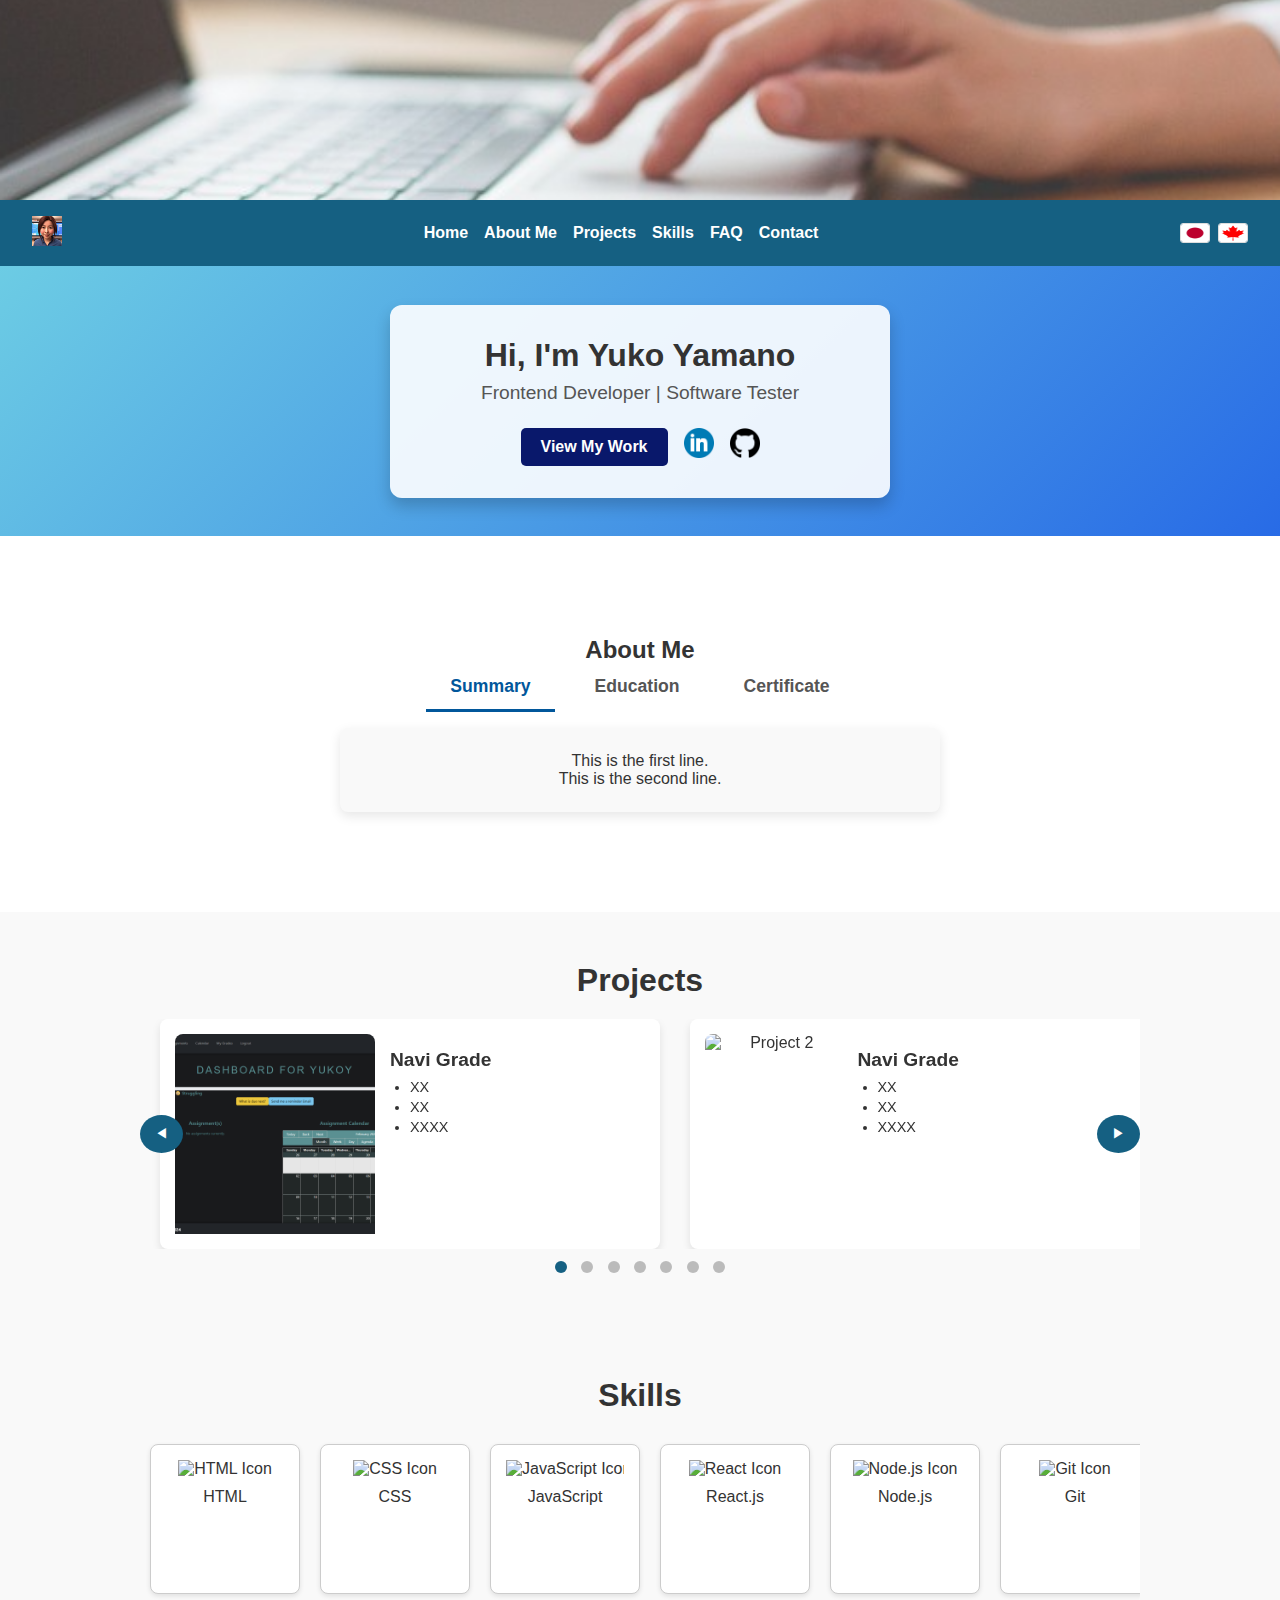
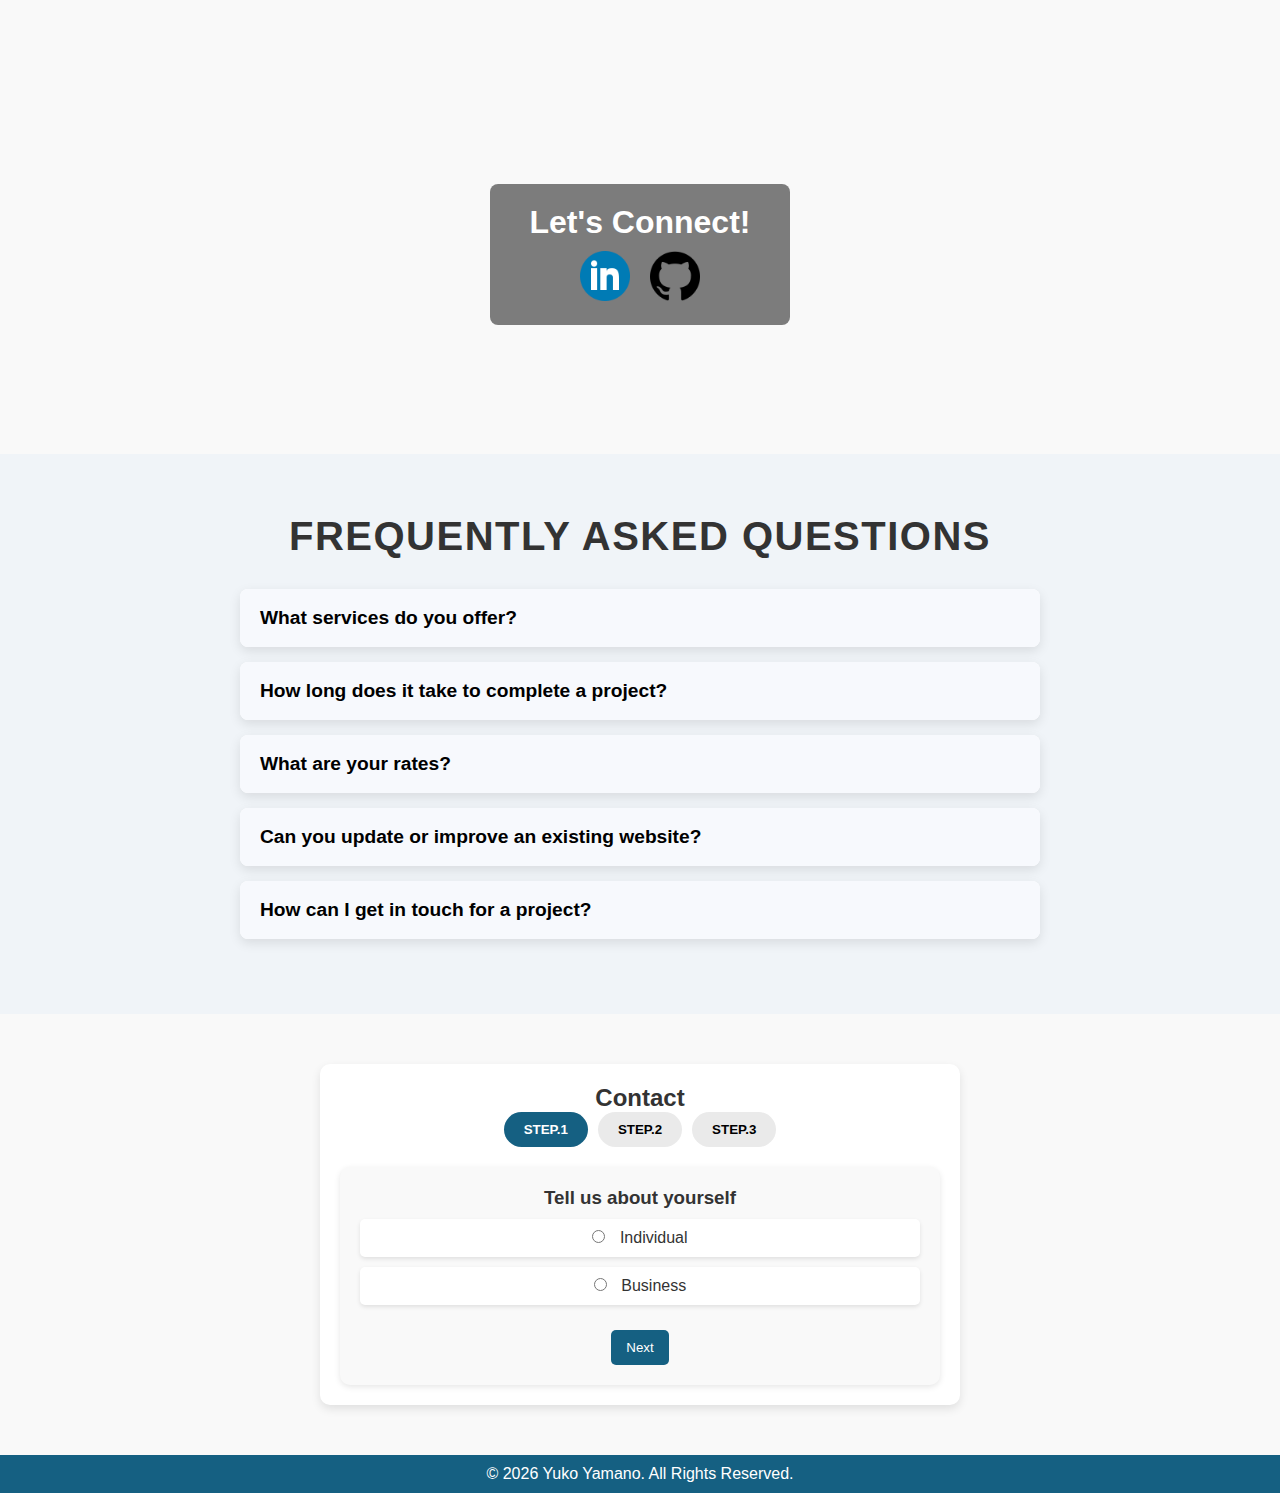
==== index.html @ bbae240d "contact form added" ====
<!DOCTYPE html>
<html lang="ja">
<head>
    <meta charset="UTF-8">
    <meta name="viewport" content="width=device-width, initial-scale=1.0">
    <title>Yuko Yamano | Frontend Developer</title>
    <link rel="stylesheet" href="styles.css">
</head>
<body>

   <!-- ヘッダー -->
    <header class="slideshow">
        <img src="img/image2.png" alt="スライド1" class="active">
        <img src="img/image1.png" alt="スライド2">
    </header>
         
                <nav>
                    <div class="hamburger" id="hamburger">&#9776;</div>
                    <div class="logo-container">
                        <img src="img/mypicture2.jpg" alt="Yuko_logo">
                    </div>
                    <ul class="nav-menu" id="nav-menu">
                        <li><a href="index.html#hero" data-key="nav-home">Home</a></li>
                        <li><a href="index.html#about" data-key="nav-about">About Me</a></li>
                        <li><a href="index.html#projects" data-key="nav-projects">Projects</a></li>
                        <li><a href="index.html#skills" data-key="nav-skills">Skills</a></li>
                        <li><a href="index.html#faq" data-key="nav-faq">FAQ</a></li>
                        <li><a href="index.html#step-form" data-key="nav-contact">Contact</a></li>
                    </ul>
                    <div class="language-switch">
                        <img src="img/japanSFlag.png" alt="日本語" id="lang-jp" class="flag-icon">
                        <img src="img/canadaSFlag.png" alt="English" id="lang-en" class="flag-icon">
                    </div>
                </nav>
  
     

                <!-- ヒーローセクション -->
            <section id="hero">
                <div class="hero-card">
                    <h2 id="hero-title" data-key="hero-title">Yuko Yamano</h2>
                    <p id="hero-subtitle" data-key="hero-subtitle">Frontend Developer | Software Tester</p>
                    <div class="hero-buttons">
                        <a href="#projects" class="cta-btn" data-key="view-work">View My Work</a>
                        <a href="https://www.linkedin.com/in/yukoyamano" target="_blank" class="linkedin-btn">
                            <img src="img/LinkedInlogo.png" alt="LinkedIn" width="30" height="30">
                        </a>
                        <a href="https://github.com/YukoYamano" target="_blank" class="github-btn">
                            <img src="img/gitlogo.png" alt="GitHub" width="30" height="30">
                        </a>
                    </div>
                </div>
            </section>


     <!-- 自己紹介 -->
 
            <!-- タブ付きのセクション -->
        <section id="about">
            <h2 data-key="about-title">About Me</h2>

            <!-- タブボタン -->
            <div class="tab-menu">
                <button class="tab-btn active" data-tab="summary"  data-key="about-summary-tab">Summary</button>
                <button class="tab-btn" data-tab="education"  data-key="about-education-tab" >Education</button>
                <button class="tab-btn" data-tab="certificate"  data-key="about-certificate-tab" >Certificate</button>
            </div>

            <!-- タブコンテンツ -->
            <div class="tab-content active" id="summary" data-key="about-summary-content">
              
                <p>This is the summary section. Introduce yourself here.</p>
            </div>

            <div class="tab-content" id="education" data-key="about-education-content">
                
                <p>Details about your education will appear here.</p>
            </div>

            <div class="tab-content" id="certificate" data-key="about-certificate-content">
                
                <p>List your certificates and achievements here.</p>
            </div>
        </section>

            <!-- Projectsセクション -->
        <section id="projects">
            <h2 data-key="projects-title">Projects</h2>
            <div class="project-carousel">
                <!-- 左の矢印ボタン -->
                <button class="carousel-btn left-btn">&#9664;</button>

                <!-- プロジェクトスライド -->
                <div class="project-slides">
                    <!-- プロジェクト1 -->
                    <div class="project-card" data-project-id="project1">
                        <div class="project-content">
                            <img src="img/NaviGradeScr.png" alt="Project 1" class="project-image">
                            <div class="project-details">
                                <h3  data-key="project1-title">Navi Grade</h3>
                                <ul>
                                    <li data-key="project1-list1">学生用タイムマネジメントシステム</li>
                                    <li data-key="project1-list2">MERNスタックで構成されたウェブアプリケーション</li>
                                    <li data-key="project1-list3">ReactとReact Bootstrapを使用して構築</li>
                                </ul>
                               
                            </div>
                        </div>
                    </div>

                    <!-- プロジェクト2 -->
                    <div class="project-card" data-project-id="project2">
                        <div class="project-content">
                            <img src="img/project2.jpg" alt="Project 2" class="project-image">
                            <div class="project-details">
                                <h3 data-key="project2-title">箱根 湯本温泉</h3>
                                <ul>
                                    <li data-key="project2-list1">学生用タイムマネジメントシステム</li>
                                    <li data-key="project2-list2">MERNスタックで構成されたウェブアプリケーション</li>
                                    <li data-key="project2-list3">ReactとReact Bootstrapを使用して構築</li>
                                </ul>
                             
                            </div>
                        </div>
                    </div>

                    <!-- プロジェクト3 -->
                    <div class="project-card" data-project-id="project3">
                        <div class="project-content">
                            <img src="img/project3.jpg" alt="Project 3" class="project-image">
                            <div class="project-details">
                                <h3 data-key="project3-title">沖縄 ビーチリゾート</h3>
                                <ul>
                                    <li data-key="project3-list1">学生用タイムマネジメントシステム</li>
                                    <li data-key="project3-list2">MERNスタックで構成されたウェブアプリケーション</li>
                                    <li data-key="project3-list3">ReactとReact Bootstrapを使用して構築</li>
                                </ul>
                               
                            </div>
                        </div>
                    </div>

                    <!-- プロジェクト4 -->
                    <div class="project-card" data-project-id="project4">
                        <div class="project-content">
                            <img src="img/project4.jpg" alt="Project 4" class="project-image">
                            <div class="project-details">
                                <h3 data-key="project4-title">京都 町家ステイ</h3>
                                <ul>
                                    <li data-key="project4-list1">学生用タイムマネジメントシステム</li>
                                    <li data-key="project4-list2">MERNスタックで構成されたウェブアプリケーション</li>
                                    <li data-key="project4-list3">ReactとReact Bootstrapを使用して構築</li>
                                </ul>
                               
                            </div>
                        </div>
                    </div>

            <!-- プロジェクト5 -->
            <div class="project-card" data-project-id="project5">
                <div class="project-content">
                    <img src="img/project5.jpg" alt="Project 5" class="project-image">
                    <div class="project-details">
                        <h3 data-key="project5-title">軽井沢 コテージ</h3>
                        <ul>
                            <li data-key="project5-list1">学生用タイムマネジメントシステム</li>
                            <li data-key="project5-list2">MERNスタックで構成されたウェブアプリケーション</li>
                            <li data-key="project5-list3">ReactとReact Bootstrapを使用して構築</li>
                        </ul>
                      
                    </div>
                </div>
            </div>

            <!-- プロジェクト6 -->
            <div class="project-card" data-project-id="project6">
                <div class="project-content">
                    <img src="img/project6.jpg" alt="Project 6" class="project-image">
                    <div class="project-details">
                        <h3 data-key="project6-title">札幌 シティホテル</h3>
                        <ul>
                            <li data-key="project6-list1">学生用タイムマネジメントシステム</li>
                            <li data-key="project6-list2">MERNスタックで構成されたウェブアプリケーション</li>
                            <li data-key="project6-list3">ReactとReact Bootstrapを使用して構築</li>
                        </ul>
                    
                    </div>
                </div>
            </div>

            <!-- プロジェクト7 -->
            <div class="project-card" data-project-id="project7">
                <div class="project-content">
                    <img src="img/project7.jpg" alt="Project 7" class="project-image">
                    <div class="project-details">
                        <h3 data-key="project7-title">那須 高原リゾート</h3>
                        <ul>
                            <li data-key="project7-list1">学生用タイムマネジメントシステム</li>
                            <li data-key="project7-list2">MERNスタックで構成されたウェブアプリケーション</li>
                            <li data-key="project7-list3">ReactとReact Bootstrapを使用して構築</li>
                        </ul>
                       
                    </div>
                </div>
            </div>
        </div>

        <!-- 右の矢印ボタン -->
        <button class="carousel-btn right-btn">&#9654;</button>
    </div>

    <!-- ドットインジケーター -->
    <div class="carousel-dots">
        <span class="dot active" data-slide="0"></span>
        <span class="dot" data-slide="1"></span>
        <span class="dot" data-slide="2"></span>
        <span class="dot" data-slide="3"></span>
        <span class="dot" data-slide="4"></span>
        <span class="dot" data-slide="5"></span>
        <span class="dot" data-slide="6"></span>
    </div>


        <!-- モーダル構造 -->
    <div id="project-modal" class="modal">
        <div class="modal-content">
            <span class="close-btn">&times;</span>
            <img id="modal-image" src="" alt="Project Image" class="modal-image">
            <h2 id="modal-title" data-key="modal-title">Project Title</h2>
            <p id="modal-duration" data-key="modal-duration">Project Duration: <span></span></p>
            <p id="modal-process" data-key="modal-process">Project Process: <span></span></p>
            <div class="modal-link">
                <a href="#" id="modal-detail-link" target="_blank" data-key="modal-link">詳細ページへ ➔</a>
            </div>
        </div>
    </div>

</section>



<section id="skills">
    <h2 data-key="skills-title">Skills</h2>
    <div class="skills-carousel">
        <div class="skills-track">
            <!-- スキルカード: HTML -->
            <div class="skill-card" data-description="Markup Language for creating web pages">
                <img src="img/html-icon.png" alt="HTML Icon" class="skill-icon">
                <p>HTML</p>
                <span class="tooltip">HTML5 Markup</span>
            </div>

            <!-- スキルカード: CSS -->
            <div class="skill-card" data-description="Stylesheet language for designing web pages">
                <img src="img/css-icon.png" alt="CSS Icon" class="skill-icon">
                <p>CSS</p>
                <span class="tooltip">HTML5 Markup</span>
            </div>

            <!-- スキルカード: JavaScript -->
            <div class="skill-card" data-description="Programming language for web interactivity">
                <img src="img/js-icon.png" alt="JavaScript Icon" class="skill-icon">
                <p>JavaScript</p>
                <span class="tooltip">HTML5 Markup</span>
            </div>

            <!-- スキルカード: React -->
            <div class="skill-card" data-description="JavaScript library for building UIs">
                <img src="img/react-icon.png" alt="React Icon" class="skill-icon">
                <p>React.js</p>
                <span class="tooltip">HTML5 Markup</span>
            </div>

            <!-- スキルカード: Node.js -->
            <div class="skill-card" data-description="JavaScript runtime for backend development">
                <img src="img/nodejs-icon.png" alt="Node.js Icon" class="skill-icon">
                <p>Node.js</p>
                <span class="tooltip">HTML5 Markup</span>
            </div>

            <!-- スキルカード: Git -->
            <div class="skill-card" data-description="Version control system for source code management">
                <img src="img/git-icon.png" alt="Git Icon" class="skill-icon">
                <p>Git</p>
                <span class="tooltip">HTML5 Markup</span>
            </div>

            <!-- スキルカード: Selenium -->
            <div class="skill-card" data-description="Automation testing tool for web apps">
                <img src="img/selenium-icon.png" alt="Selenium Icon" class="skill-icon">
                <p>Selenium</p>
                <span class="tooltip">HTML5 Markup</span>
            </div>
        </div>
    </div>

    <!-- ツールチップ表示用 -->
    <div class="tooltip" id="tooltip"></div>
</section>


 
    <!-- parallax -->
    <section class="parallax-section">
        <div class="parallax-content">
            <h2 data-key="parallax-message">Get in Touch</h2>
            <div class="social-icons">
                <a href="https://www.linkedin.com/in/yukoyamano" target="_blank" class="linkedin-btn">
                    <img src="img/LinkedInlogo.png" alt="LinkedIn" width="40" height="40">
                </a>
                <a href="https://github.com/YukoYamano" target="_blank" class="github-btn">
                    <img src="img/gitlogo.png" alt="GitHub" width="40" height="40">
                </a>
            </div>
        </div>
    </section>

 <!-- FAQセクション -->
    <section id="faq">
        <h2 data-key="faq-title">Frequently Asked Questions</h2>

        <div class="faq-item">
            <button class="faq-question" data-key="faq-q1">
                <span class="icon"></span>
                What services do you offer?
                <span class="toggle-icon">+</span>
            </button>
            <div class="faq-answer" data-key="faq-a1">
                I offer frontend development, website testing, and UX design improvements. I specialize in creating user-friendly and responsive websites.
            </div>

        </div>

        <div class="faq-item">
            <button class="faq-question" data-key="faq-q2">
                <span class="icon"></span>
                How long does it take to complete a project?
                <span class="toggle-icon">+</span>
            </button>
            <div class="faq-answer" data-key="faq-a2">
                Project timelines vary based on complexity. Small projects typically take 1-2 weeks, while larger projects may take up to a month.
            </div>
        </div>

        <div class="faq-item">
            <button class="faq-question" data-key="faq-q3">
                <span class="icon"></span>
                What are your rates?
                <span class="toggle-icon">+</span>
            </button>
            <div class="faq-answer" data-key="faq-a3">
                Rates depend on the project scope. I offer flexible pricing models, including hourly rates and fixed-price contracts.
            </div>
        </div>

        <div class="faq-item">
            <button class="faq-question" data-key="faq-q4">
                <span class="icon"></span>
                Can you update or improve an existing website?
                <span class="toggle-icon">+</span>
            </button>
            <div class="faq-answer" data-key="faq-a4">
                Absolutely! I can optimize existing websites for better performance, update content, or redesign layouts for a modern look.
            </div>
        </div>

        <div class="faq-item">
            <button class="faq-question" data-key="faq-q5">
                <span class="icon"></span>
                How can I get in touch for a project?
                <span class="toggle-icon">+</span>
            </button>
            <div class="faq-answer" data-key="faq-a5">
                You can reach out to me through the contact form below or connect with me via LinkedIn or GitHub for collaborations.
            </div>
        </div>
    </section>
  
    <!-- Selectional Contact -->
<section id="step-form">
    <h2 data-key="step-title">お問い合わせ</h2>
    <div class="error-message-contact" data-key="error-message-contact"></div>

    <!-- ステップボタン -->
    <div class="step-buttons">
        <button class="step-btn active" data-step="1" data-key="step-1">STEP.1</button>
        <button class="step-btn" data-step="2" data-key="step-2">STEP.2</button>
        <button class="step-btn" data-step="3" data-key="step-3">STEP.3</button>
    </div>

    <!-- Step 1：あなたについて教えてください -->
    <div class="step step-1 active">
        <h3 data-key="step1-title">あなたについて教えてください</h3>
        <label><input type="radio" name="user-type" value="個人"> <span data-key="user-individual">個人</span></label>
        <label><input type="radio" name="user-type" value="法人"> <span data-key="user-business">法人</span></label>
        <button class="next-btn" data-key="next">次へ進む</button>
    </div>

    <!-- Step 2：相談内容 -->
    <div class="step step-2">
        <h3 data-key="step2-title">何について相談したいですか？</h3>
        <label><input type="radio" name="consultation" value="Web開発"> <span data-key="consult-web">Web開発</span></label>
        <label><input type="radio" name="consultation" value="ソフトウェアテスト"> <span data-key="consult-test">ソフトウェアテスト</span></label>
        <label><input type="radio" name="consultation" value="その他"> <span data-key="consult-other">その他</span></label>
        <button class="next-btn" data-key="go-contact">問い合わせフォームへ</button>
    </div>

    <!-- Step 3：問い合わせフォーム -->
    <div class="step step-3">
        <h3 data-key="step3-title">お問い合わせフォーム</h3>
        <form id="contact-form" name="contact" method="POST" data-netlify="true">
            <!--お問い合わせ用のフィールド-->
            <input type="hidden" name="form-name" value="contact">
            <label>
        
            <label>
                <span data-key="contact-name">お名前</span>
                <input type="text" id="contact-name" name="name" required>
            </label>
            <label>
                <span data-key="contact-email">メールアドレス</span>
                <input type="email" id="contact-email" name="email" required>
            </label>
           
            <label>
                <span data-key="contact-message">メッセージ</span>
                <textarea id="contact-message" name="message" required></textarea>
            </label>
            <button class="btn-submit" type="submit" data-key="contact-submit">送信</button>
        </form>
    </div>

    
        
        
    
</section>

    
    <!-- フッター -->
    <footer>
        <p>&copy; <span id="year"></span> Yuko Yamano. All Rights Reserved.</p>
    </footer>

    <script src="script.js"></script>
</body>
</html>
---- styles.css ----
/* 全体リセット */
* {
    margin: 0;
    padding: 0;
    box-sizing: border-box;
}

/* 色の変数 */
:root {
    --primary-color: #156082;      /* ナビゲーション・フッター */
    --secondary-color: #01579b;    /* ホバー色など */
    --accent-color: #FFC107;       /* 強調色 */
    --background-color: #f9f9f9;   /* 背景色 */
    --text-color: #333;            /* 通常テキスト */
    --light-gray: #eaeaea;         /* セクション背景 */
    --dark-gray: #555;             /* サブテキスト */
    --white: #ffffff;
    --success-color: #4CAF50;
    --success-hover: #45a049;
    --cta-color: #09186b;
    --cta-hover: #1f2b6b;
    --border-color: #ddd;          /* 枠線 */
    --dot-color: #bbb;             /* ドットの非アクティブ色 */
    --dot-active-color: var(--primary-color); /* アクティブなドット */
    --card-bg-color: #ffffff;      /* カードの背景色 */
    --shadow-color: rgba(0, 0, 0, 0.1); /* カードの影 */
    --question-color-hover:#d0e2ff; 
    --question-color-background:#f7f9fd; 
}

/* グローバル設定 */
body {
    font-family: Arial, sans-serif;
    background-color: var(--background-color);
    color: var(--text-color);
}

/* スライドショー */
.slideshow {
    position: relative;
    width: 100%;
    height: 200px;
}

.slideshow img {
    position: absolute;
    width: 100%;
    height: 100%;
    object-fit: cover;
    opacity: 0;
    transition: opacity 1s ease-in-out;
}

.slideshow img.active {
    opacity: 1;
}

/* ナビゲーション */
nav {
    background-color: var(--primary-color);
    color: var(--white);
    padding: 1rem 2rem;
    position: sticky;
    width: 100%;
    top: 0;
    z-index: 10;
    display: flex;
    justify-content: space-between;
    align-items: center;
}

.logo-container img {
    height: 30px;
    width: 30px;
}

.nav-menu {
    list-style: none;
    display: flex;
    gap: 1rem;
}

.nav-menu li a {
    color: var(--white);
    text-decoration: none;
    font-weight: bold;
}

.nav-menu li a:hover {
    text-decoration: underline;
}

/* 言語切り替えアイコン */
.language-switch {
    display: flex;
    gap: 0.5rem;
    align-items: center;
}

.flag-icon {
    width: 30px;
    height: 20px;
    cursor: pointer;
    border: 1px solid #ddd;
    border-radius: 3px;
    transition: transform 0.2s ease;
}

.flag-icon:hover {
    transform: scale(1.1);
}

/* ハンバーガーメニュー */
.hamburger {
    display: none;
    font-size: 2rem;
    cursor: pointer;
    color: var(--white);
    position: absolute;
    top: 1rem;
    right: 1rem;
    z-index: 20;
}

.hamburger:hover {
    color: var(--accent-color);
}

/* セクション設定 */
section {
    padding: 100px 20px;
    text-align: center;
}

/* ヒーローセクション */
#hero {
    background: linear-gradient(135deg, #6ccce4, #286be6); 

    display: flex;
    justify-content: center;
    align-items: center;
    text-align: center;
    height: 30vh;
}

/* ヒーローカード */
.hero-card {
    background-color: rgba(255, 255, 255, 0.9);
    border-radius: 12px;
    padding: 2rem;
    box-shadow: 0 8px 16px rgba(0, 0, 0, 0.2);
    max-width: 500px;
    width: 90%;
    text-align: center;
}

.hero-card h2 {
    font-size: 2rem;
    color: var(--text-color);
    margin-bottom: 0.5rem;
}

.hero-card p {
    font-size: 1.2rem;
    color: var(--dark-gray);
    margin-bottom: 1.5rem;
}

/* ボタンとアイコン */
.hero-buttons {
    display: flex;
    justify-content: center;
    gap: 1rem;
    flex-wrap: wrap;
}

.cta-btn {
    background-color: var(--cta-color);
    color: var(--white);
    padding: 10px 20px;
    border-radius: 5px;
    text-decoration: none;
    font-weight: bold;
}

.cta-btn:hover {
    background-color: var(--cta-hover);
    color: var(--accent-color);
}

.linkedin-btn img,
.github-btn img {
    width: 30px;
    height: 30px;
    border-radius: 4px;
    transition: transform 0.2s ease;
}

.linkedin-btn img:hover,
.github-btn img:hover {
    transform: scale(1.1);
}

/* タブメニューのスタイル */
.tab-menu {
    display: flex;
    justify-content: center;
    gap: 1rem;
    margin-bottom: 1rem;
}

.tab-btn {
    padding: 12px 24px;
    border: none;
    cursor: pointer;
    background-color: transparent;
    font-size: 1.1rem;
    font-weight: bold;
    color: var(--dark-gray);
    border-bottom: 3px solid transparent;
    transition: all 0.3s ease;
}

.tab-btn:hover {
    color: var(--primary-color);
    border-bottom: 3px solid var(--primary-color);
}

.tab-btn.active {
    color: var(--secondary-color);
    border-bottom: 3px solid var(--secondary-color);
}

/* タブコンテンツ */
.tab-content {
    display: none;
    border-radius: 8px;
    padding: 1.5rem;
    background-color: var(--background-color);
    box-shadow: 0 4px 12px rgba(0, 0, 0, 0.1);
    max-width: 600px;
    margin: 0 auto;
    opacity: 0;
    transform: translateY(10px);
    transition: opacity 0.5s ease, transform 0.5s ease;
}

.tab-content.active {
    display: block;
    opacity: 1;
    transform: translateY(0);
}

/* セクションの交互背景色 */
#about, #skills {
    background-color: var(--white);
}

#projects, #contact {
    background-color: var(--light-gray);
}


/* ====== プロジェクトセクション ====== */
#projects {
    padding: 50px 20px;
    background-color: var(--background-color);
    text-align: center;
}

#projects h2 {
    font-size: 2rem;
    margin-bottom: 20px;
    color: var(--text-color);
}

/* ====== カルーセル全体 ====== */
.project-carousel {
    position: relative;
    overflow: hidden;
    max-width: 1000px; /* 3つのカードを表示 */
    margin: 0 auto;
}

/* ====== スライドコンテナ ====== */
.project-slides {
    display: flex;
    gap: 10px;
    transition: transform 0.5s ease-in-out;
    will-change: transform;
   
}

/* ====== プロジェクトカード ====== */
.project-card {
    display: flex;
    min-width: 500px; /* 横長にする */
    /*height: 300px;    /* 高さを抑える */
    margin: 0 10px;
    border-radius: 8px;
    overflow: hidden;
    box-shadow: 0 4px 8px rgba(0,0,0,0.1);
    background-color: var(--card-bg-color);
    cursor: pointer;
    transition: transform 0.3s ease;
}

.project-card img {
    width: 200px;
    height:200px;
    border-radius: 8px 8px 0 0;
}

.project-card:hover {
    transform: scale(1.05);
}


.project-card:hover {
    transform: translateY(-5px);
}

/* ====== プロジェクトカード内部 ====== */
.project-content {
    width: 100%;
    display: flex;
    align-items: flex-start;
    padding: 15px;
}

.project-image {
    width: 50%;
    height: 100%;
    object-fit: cover;
}

.project-details {
    width: 100%;
    padding: 15px;
    text-align: left;
    display: flex;
    flex-direction: column;
    justify-content: space-between;
}

.project-details h3 {
    font-size: 1.2rem;
    margin-bottom: 8px;
    font-weight: bold;
    color: var(--text-color);
}

.project-details ul {
    list-style-type: disc;
    padding-left: 20px;
    margin-bottom: 10px;
}

.project-details li {
    font-size: 0.9rem;
    margin-bottom: 4px;
    color: var(--text-color);
}

/* ====== 詳細ページリンク ====== */
/* .project-link {
    text-align: right;
}

.project-link a {
    text-decoration: none;
    color: var(--primary-color);
    font-weight: bold;
}

.project-link a:hover {
    color: var(--secondary-color);
} */

/* ====== カルーセルボタン（左右矢印） ====== */
.carousel-btn {
    background-color: var(--primary-color);
    position: absolute;
    top: 50%;
    transform: translateY(-50%);
    background-color: var(--primary-color);
    border: none;
    color: white;
    padding: 10px 15px;
    border-radius: 50%;
    cursor: pointer;
    z-index: 10;
}

.carousel-btn:hover {
    background-color: var(--secondary-color);
}

.left-btn {
    left: 0;
}

.right-btn {
    right: 0px;
}

/* ====== ドットインジケーター ====== */
.carousel-dots {
    text-align: center;
    margin-top: 10px;
}

.carousel-dots .dot {
    height: 12px;
    width: 12px;
    margin: 0 5px;
    background-color: var(--dot-color);
    border-radius: 50%;
    display: inline-block;
    cursor: pointer;
}

.carousel-dots .dot.active {
    background-color: var(--dot-active-color);
}



/* ====================== モーダルのスタイル ====================== */
.modal {
    display: none;
    position: fixed;
    z-index: 999;
    left: 0;
    top: 0;
    width: 100%;
    height: 100%;
    overflow: auto;
    background-color: rgba(0, 0, 0, 0.7);
}

.modal-content {
    background-color: var(--white);
    margin: 5% auto;
    padding: 20px;
    border-radius: 10px;
    width: 90%;
    max-width: 600px;
    text-align: center;
    position: relative;
}

.close-btn {
    color: var(--dark-gray);
    position: absolute;
    top: 10px;
    right: 15px;
    font-size: 28px;
    cursor: pointer;
}

.close-btn:hover {
    color: var(--primary-color);
}

.modal-image {
    width: 100%;
    height: auto;
    border-radius: 8px;
    margin-bottom: 15px;
}

.modal-link a {
    display: inline-block;
    margin-top: 10px;
    padding: 8px 16px;
    background-color: var(--primary-color);
    color: var(--white);
    text-decoration: none;
    border-radius: 5px;
}

.modal-link a:hover {
    background-color: var(--secondary-color);
}


/* ===== セクション全体のデザイン ===== */
#skills {
    text-align: center;
    padding: 50px 0;
    background-color: var(--background-color); 
    max-width: 1000px; /* 最大幅 */
    margin: 0 auto;    /* 中央寄せ */
}

#skills h2 {
    font-size: 2rem;
    margin-bottom: 20px;
}

/* ===== カルーセルのコンテナ ===== */
.skills-carousel {
    overflow: hidden; /* 通常時は隠す */
    white-space: nowrap;
    position: relative;
    width: 100%;
    margin: 0 auto;    
    border-radius: 8px; 
    /* border: 1px solid #ff0303;  */
}

/* ===== スキルのトラック ===== */
.skills-track {
    display: flex;
    animation: scrollSkills 20s linear infinite;
}

/* ===== スキルカードのデザイン ===== */
.skill-card {
    flex: 0 0 auto;
    width: 150px;
    height: 150px;
    margin: 10px;
    padding: 15px;
    background-color: #fff;
    border: 1px solid #ccc;
    border-radius: 8px;
    text-align: center;
    box-shadow: 0 2px 5px rgba(0,0,0,0.1);
    transition: transform 0.5s;
    position: relative;
}

/* ===== ホバーで拡大表示 ===== */
.skill-card:hover {
    transform: scale(1.1);
    z-index: 10;
    box-shadow: 0 5px 15px rgba(0,0,0,0.3);
}

/* ===== スキルのアイコン ===== */
.skill-icon {
    width: 50px;
    height: 50px;
    margin-bottom: 10px;
}

/* ===== 無限ループの自動スクロールアニメーション ===== */
/* @keyframes scroll {
    0% { transform: translateX(0); }
    100% { transform: translateX(-50%); }
} */



/* ツールチップ */
.skill-card .tooltip {
    visibility: hidden;
    position: absolute;
    bottom: 110%;
    left: 50%;
    transform: translateX(-50%);
    background-color: #333;
    color: #fff;
    padding: 5px 8px;
    border-radius: 4px;
    font-size: 12px;
    white-space: nowrap;

    opacity: 0;
    transition: opacity 0.3s;
}

.skill-card:hover .tooltip {
    visibility: visible;
    opacity: 1;
}

/* アニメーション */
@keyframes scrollSkills {
    0% {
        transform: translateX(0);
    }
    100% {
        transform: translateX(-50%);
    }
}


/* === パララックスセクション === */
.parallax-section {
    background-image: url('img/parallax.jpg'); 
    height: 400px;
    background-attachment: fixed; 
    background-position: center;
    background-repeat: no-repeat;
    background-size: cover;
    position: relative;
    display: flex;
    justify-content: center;
    align-items: center;
    color: white;
    text-align: center;
}

.parallax-content {
    background: rgba(0, 0, 0, 0.5); 
    padding: 20px 40px;
    border-radius: 8px;
}

.parallax-content h2 {
    font-size: 2rem;
    margin-bottom: 10px;
}


/* === SNSアイコンの配置とスタイル === */
.social-icons {
    display: flex;
    justify-content: center;
    gap: 20px;
    align-items: center;
}

.social-icons a img {
    width: 50px;
    height: 50px;
    border-radius: 5px;
    transition: transform 0.3s ease, box-shadow 0.3s ease;
}

.social-icons a img:hover {
    transform: scale(1.2);
    box-shadow: 0 4px 15px rgba(255, 255, 255, 0.5);
}

/* ===== FAQセクション全体 ===== */
#faq {
    padding: 60px 20px;
    background-color: #f0f4f8;
    text-align: center;
}

#faq h2 {
    font-size: 2.5rem;
    margin-bottom: 30px;
    color: #333;
    text-transform: uppercase;
    letter-spacing: 1.5px;
}

/* ===== FAQアイテム ===== */
.faq-item {
    width: 80%;
    max-width: 800px;
    margin: 15px auto;
    border-radius: 8px;
    overflow: hidden;
    background-color: #fff;
    box-shadow: 0 4px 12px rgba(0, 0, 0, 0.1);
    transition: box-shadow 0.3s;
}

.faq-item:hover {
    box-shadow: 0 6px 20px rgba(0, 0, 0, 0.15);
}

/* ===== 質問ボタン ===== */
.faq-question {
    width: 100%;
    text-align: left;
    padding: 18px 20px;
    background-color: var(--question-color-background);
    border: none;
    font-size: 1.2rem;
    font-weight: bold;
    cursor: pointer;
    display: flex;
    justify-content: space-between;
    align-items: center;
    transition: background-color 0.3s;
    position: relative;
}

.faq-question:hover {
    background-color: var(--question-color-hover)
}

.faq-question .icon {
    margin-right: 10px;
}

.toggle-icon {
    font-size: 1.5rem;
    transition: transform 0.3s;
}

/* ===== 回答（初期は非表示） ===== */
.faq-answer {
    display: none;
    padding: 15px 20px;
   
    background-color: var(--card-bg-color);
    text-align: left;
    border-top: 1px solid #ccc;
    font-size: 1rem;
    color:var(--cta-hover);
    animation: fadeIn 0.5s ease;
}

/* アクティブな回答表示 */
.faq-answer.active {
    display: block;
}

/* 質問が開いたときのプラスアイコン回転 */
.faq-question.active .toggle-icon {
    transform: rotate(45deg);
}

/* ======== ステップフォームデザイン ======== */
#step-form {
    max-width: 50%;
    margin: 50px auto;
    text-align: center;
    padding: 20px;
    background: var(--white);
    border-radius: 10px;
    box-shadow: 0 4px 10px var(--shadow-color);
}

/* ステップボタン */
.step-buttons {
    display: flex;
    justify-content: center;
    gap: 10px;
    margin-bottom: 20px;
}

.step-btn {
    padding: 10px 20px;
    border: none;
    background: var(--light-gray);
    border-radius: 20px;
    font-weight: bold;
    cursor: pointer;
    transition: all 0.3s ease;
}

.step-btn.active {
    background: var(--primary-color);
    color: white;
}

/* ステップ内容 */
.step {
    display: none;
    padding: 20px;
    background: var(--background-color);
    border-radius: 10px;
    box-shadow: 0 2px 6px var(--shadow-color);
}

.step.active {
    display: block;
}

/* 選択肢デザイン */
label {
    display: block;
    margin: 10px 0;
    padding: 10px;
    background: var(--white);
    border-radius: 5px;
    cursor: pointer;
    box-shadow: 0 2px 4px var(--shadow-color);
    transition: all 0.3s ease;
}

label:hover {
    background: var(--light-gray);
}

input[type="radio"] {
    margin-right: 10px;
}

/* ボタン */
.next-btn {
    background: var(--primary-color);
    color: white;
    padding: 10px 15px;
    border: none;
    border-radius: 5px;
    cursor: pointer;
    margin-top: 15px;
    transition: all 0.3s ease;
}

.next-btn:hover:hover {
    background: var(--secondary-color);
}


.error-message-contact {
    margin-top: 10px;
    font-size: 14px;
    color: red;
    font-weight: bold;
}


/* 問い合わせフォーム全体 */
#contact-form-section {
    max-width: 60%;
    margin: 50px auto;
    padding: 20px;
    background: white;
    border-radius: 10px;
    /* box-shadow: 0 4px 10px rgba(0, 0, 0, 0.1); */
    text-align: center;
}

/* 入力フィールドのデザイン */
#contact-form label {
    display: block;
    text-align: center;
    /* background-color: var(--); */
    margin-top: 10px;
    font-weight: bold;
    font-size: 14px;
}

#contact-form input, #contact-form textarea {
    width: 100%;
    padding: 10px;
    margin-top: 5px;
    border: 1px solid #ccc;
    border-radius: 5px;
    font-size: 14px;
}

/* 送信ボタン */
.btn-submit {
    width: 80%;
    padding: 12px;
    margin:0 auto;
    background: var(--cta-color);
    /* background: #156082; */
    color: white;
    font-size: 16px;
    border: none;
    border-radius: 5px;
    cursor: pointer;
    transition: 0.3s ease;
}

.btn-submit:hover {
    background:var(--cta-hover);
    color: var(--accent-color);
}

/* エラーメッセージ */
.error-message {
    color: red;
    font-size: 14px;
    margin-bottom: 10px;
}

/* 送信完了メッセージ */
.success-message {
    color:var(--success-color);
    font-size: 16px;
    margin-top: 15px;
    display: none;
}



/* フッター */
footer {
    background-color: var(--primary-color);
    color: var(--white);
    text-align: center;
    padding: 10px 0;
}

/* モバイル表示用 */
@media (max-width: 768px) {
    .nav-menu {
        display: none;
        position: absolute;
        align-items: center;
        top: 60px;
        right: 0;
        background-color: var(--cta-hover);
        flex-direction: column;
        width: 150px;
        border-radius: 5px;
    }

    .nav-menu.active {
        display: flex;
    }

    .nav-menu li {
        text-align: left;
        padding: 0.5rem 1rem;
    }

    .hamburger {
        display: block;
        color: var(--white);
    }

    .hamburger:hover {
        color: var(--accent-color);
    }

    .language-switch {
        margin-left: auto;
        margin-right: auto;
        display: flex;
        gap: 0.5rem;
        align-items: center;
    }

    .hero-card {
        padding: 1.5rem;
    }

    .hero-card h2 {
        font-size: 1.8rem;
    }

    .hero-card p {
        font-size: 1rem;
    }

    .tab-menu {
        flex-direction: column;
        align-items: center;
        gap: 0.5rem;
    }

    .tab-btn {
        width: 80%;
        text-align: center;
    }

    .project-content {
        width: 300px;
        display: flex;
        flex-direction: column;
        align-items: center;    /* 中央揃え */
        text-align: center;
        padding: 15px;
    }

    .project-card img {
        width: 150px;
        height:150px;
        border-radius: 4px 4px 0 0;
    }

    .project-image {
        width: 90%;           /* モバイルでは幅を制限 */
        height: auto;         /* 高さは自動調整 */
        object-fit: cover;    /* アスペクト比を維持 */
        margin: 0 auto;       /* 中央寄せ */
        border-radius: 8px;   /* 角丸効果 */
    }

    .project-details {
       
        width: 100%;
        padding-left: 0;
        margin-top: 10px;
    }

    .project-link {
        text-align: center;
        margin-top: 10px;
    }

    .project-carousel {
        max-width: 320px; 
    }

    .skills-carousel {
        overflow-x: auto;
        animation: none;
    }

    .skills-track {
        display: flex;
        animation: none;
    }

    .skill-card {
        flex: 0 0 auto;
    }

    .faq-item {
        width: 95%;
    }

    #faq h2 {
        font-size: 2rem;
    }

    #step-form {
        width: 90%;
        padding: 15px;
    }

    .step-btn {
        font-size: 12px;
        padding: 8px;
    }

    .step label {
        font-size: 14px;
        padding: 8px 12px;
    }

    .next-btn, .btn-submit {
        font-size: 14px;
        padding: 10px;
    }

    #contact-form-section {
        width: 90%;
        padding: 15px;
    }

    .submit-btn {
        font-size: 14px;
        padding: 10px;
    }

}


/* フェードインアニメーション */
@keyframes fadeIn {
    from { opacity: 0; }
    to { opacity: 1; }
}
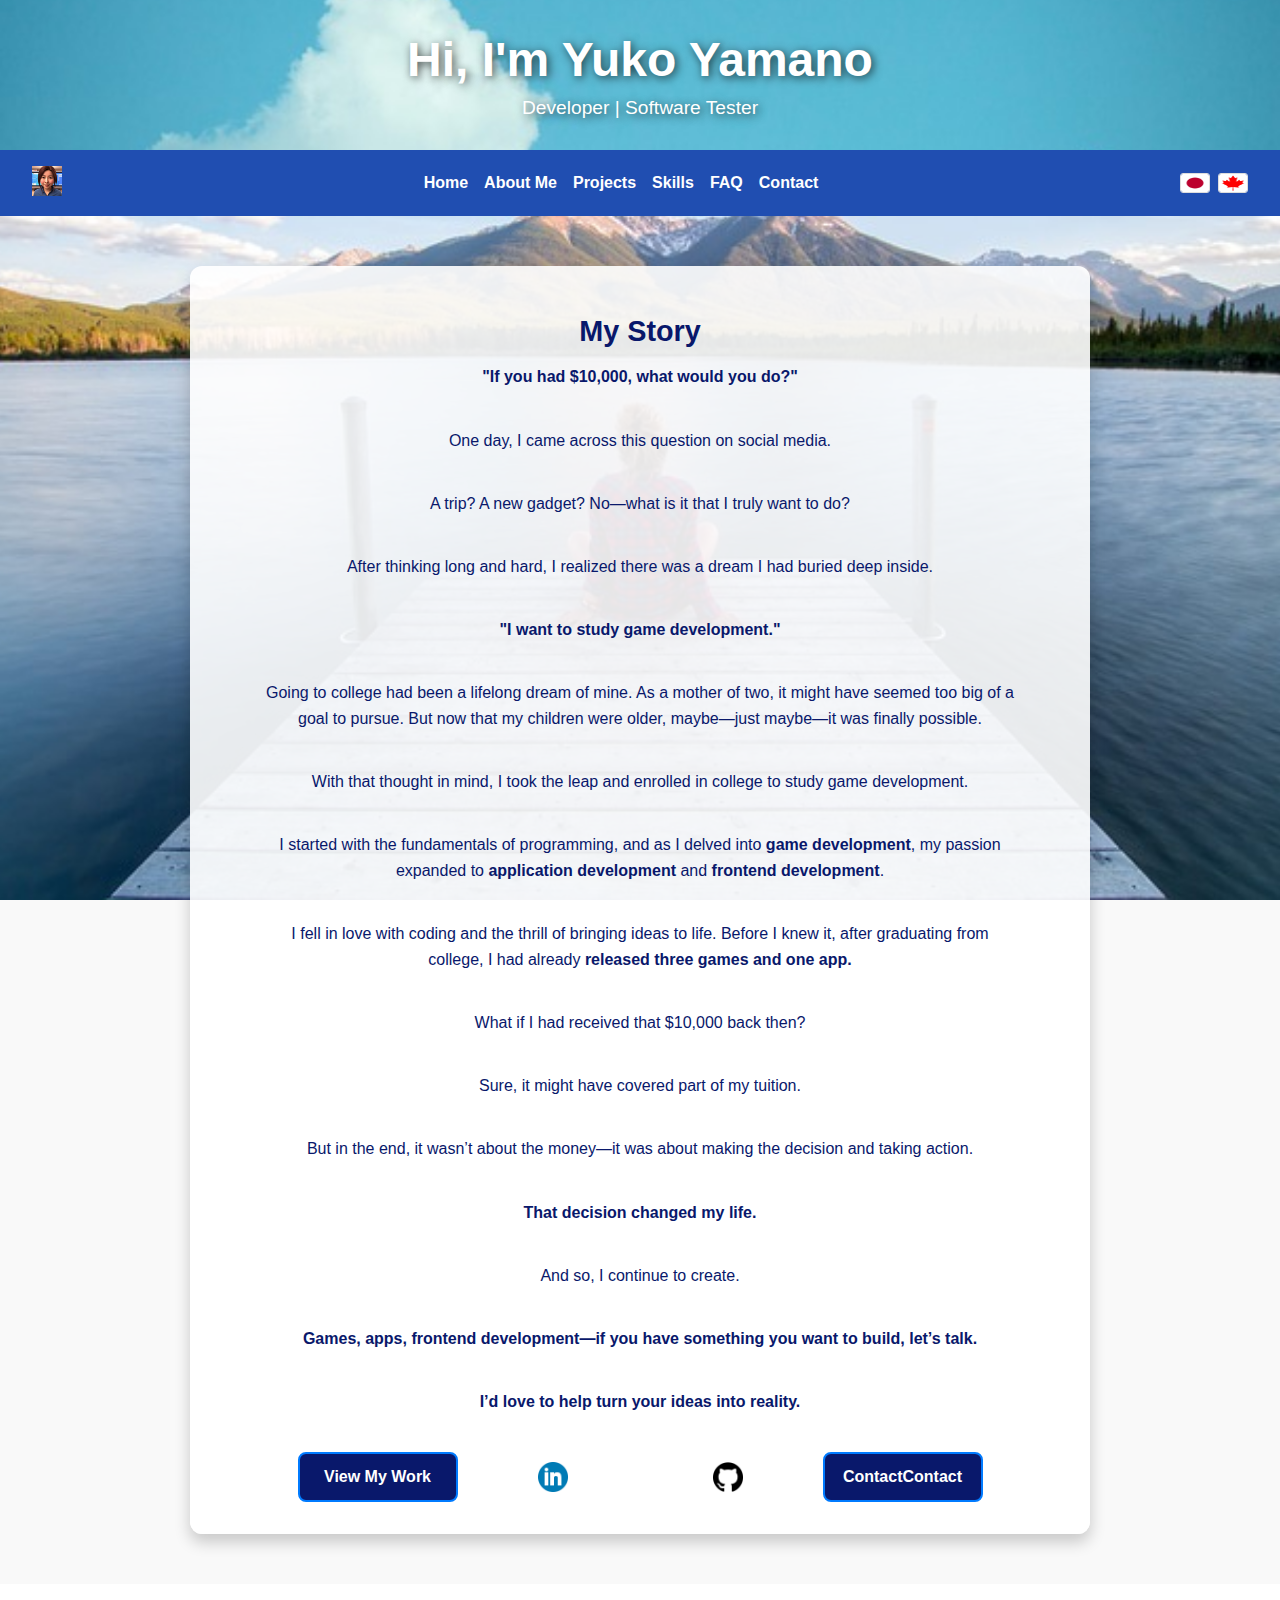
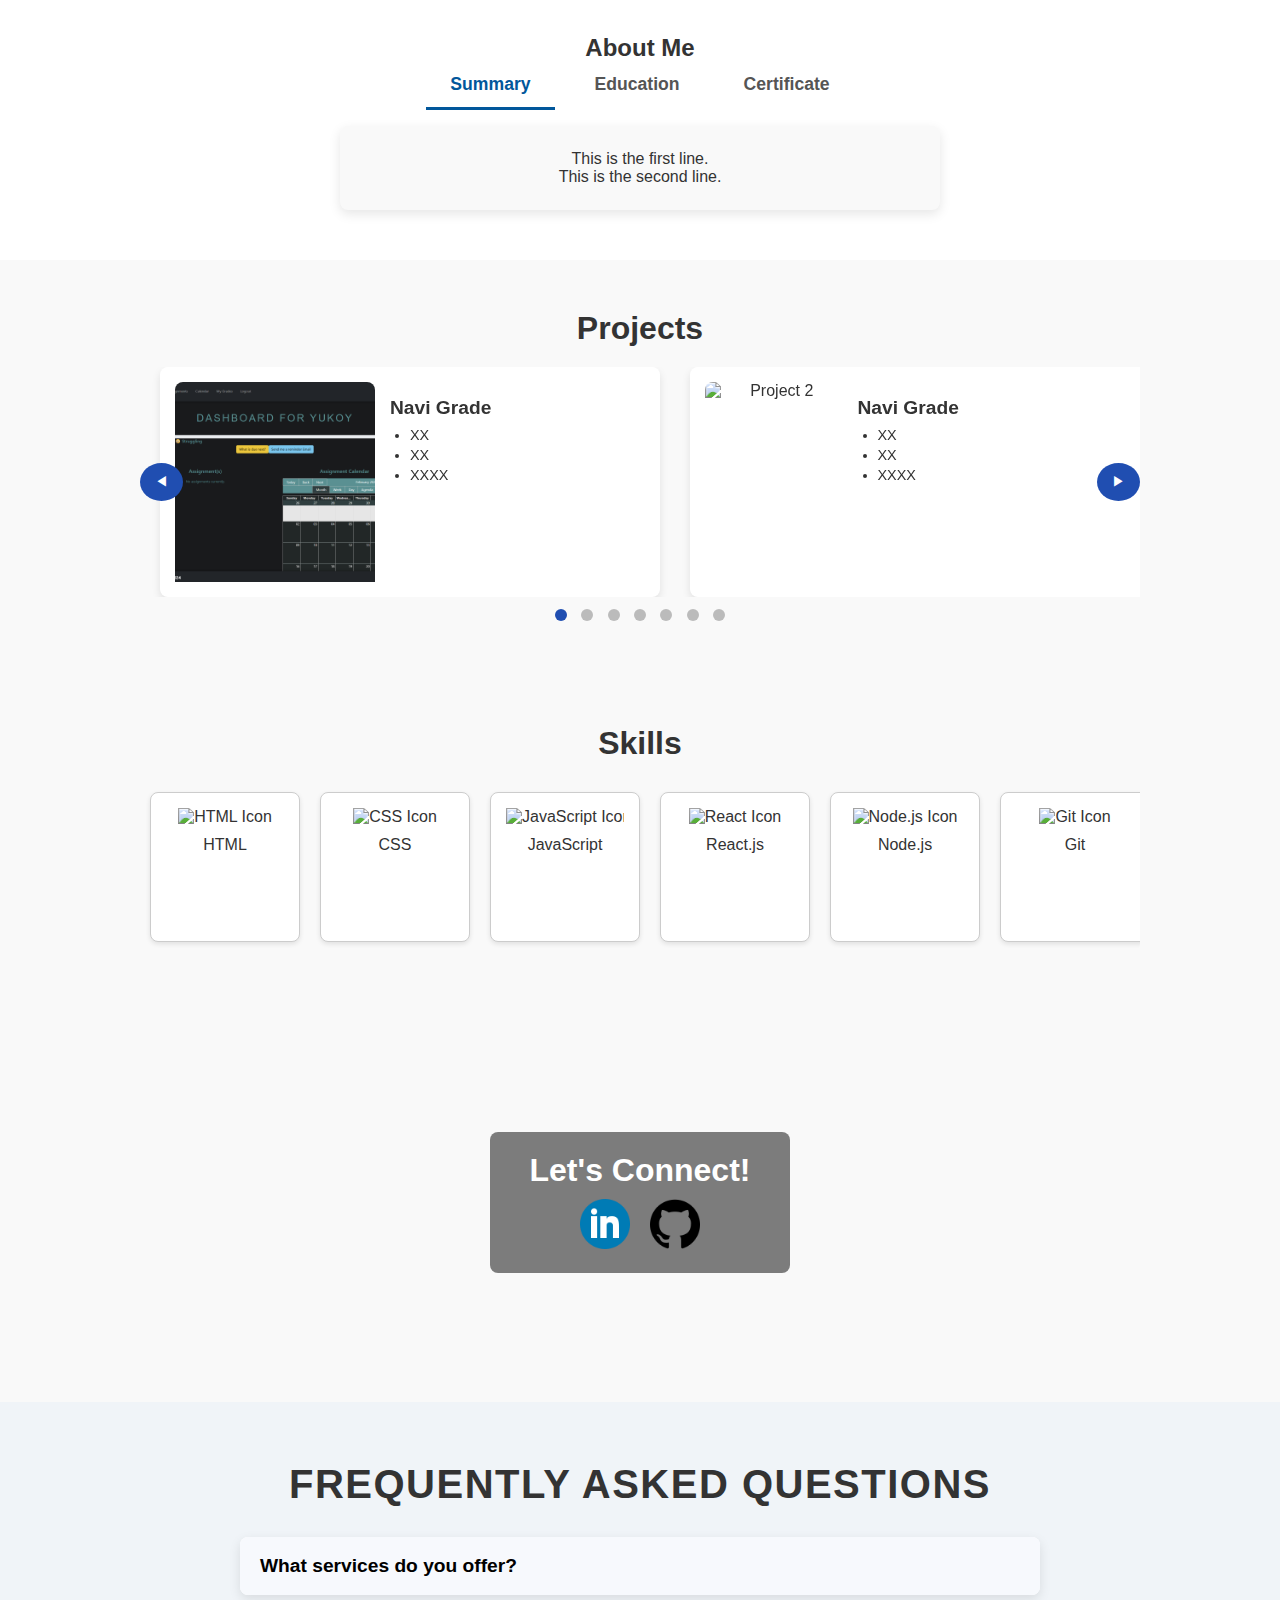
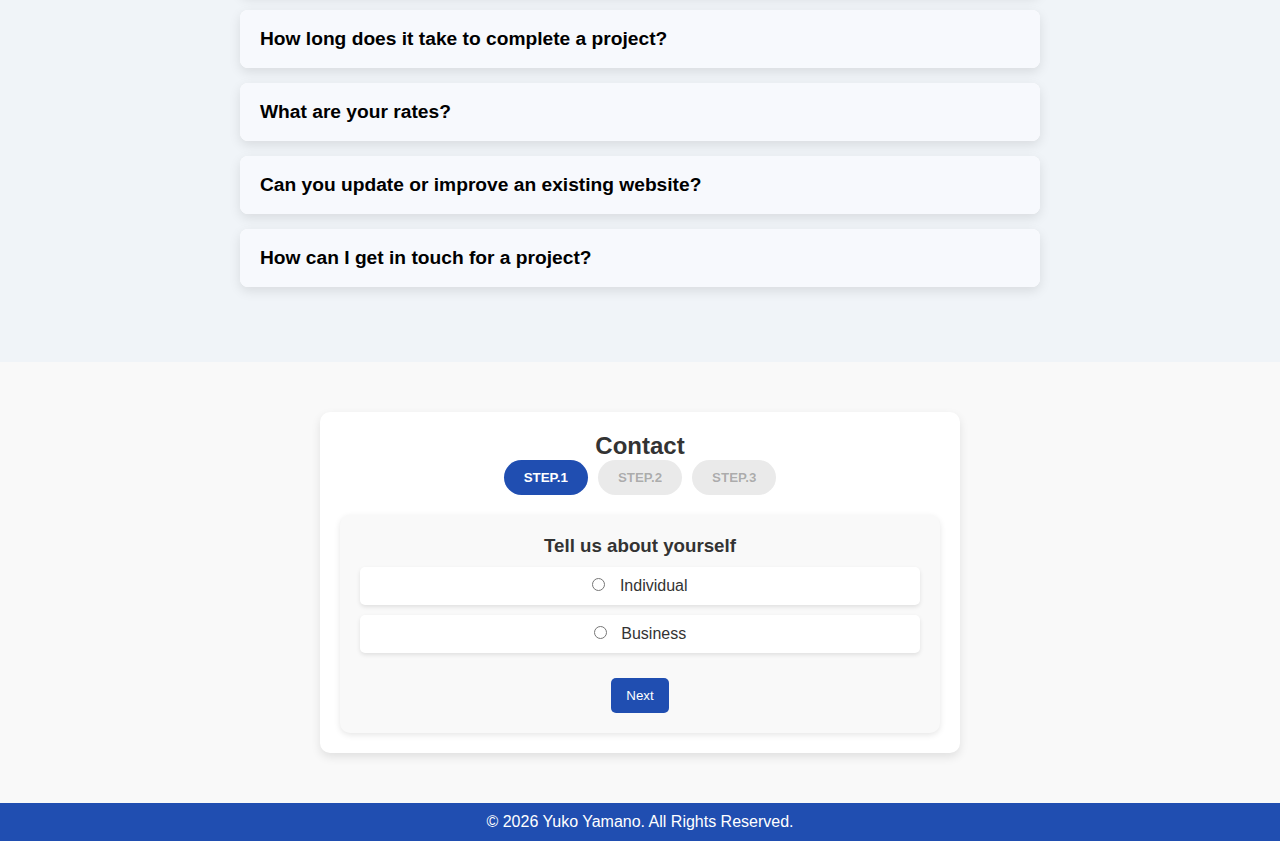
==== commit 4b19d9aa: "My story added" ====
--- a/index.html
+++ b/index.html
@@ -10,10 +10,14 @@
 
    <!-- ヘッダー -->
     <header class="slideshow">
-        <img src="img/image2.png" alt="スライド1" class="active">
-        <img src="img/image1.png" alt="スライド2">
+        <img src="img/sky1.jpg" alt="スライド1" class="active">
+        <img src="img/sky1_a.jpg" alt="スライド2">
+         <!-- Hero Title and Subtitle inside the Slideshow -->
+        <div class="hero-text">
+            <h2 id="hero-title" data-key="hero-title">Yuko Yamano</h2>
+            <p id="hero-subtitle" data-key="hero-subtitle">Frontend Developer | Software Tester</p>
+        </div>
     </header>
-         
                 <nav>
                     <div class="hamburger" id="hamburger">&#9776;</div>
                     <div class="logo-container">
@@ -38,16 +42,22 @@
                 <!-- ヒーローセクション -->
             <section id="hero">
                 <div class="hero-card">
-                    <h2 id="hero-title" data-key="hero-title">Yuko Yamano</h2>
-                    <p id="hero-subtitle" data-key="hero-subtitle">Frontend Developer | Software Tester</p>
+                    <!-- <h2 id="hero-title" data-key="hero-title">Yuko Yamano</h2>
+                    <p id="hero-subtitle" data-key="hero-subtitle">Frontend Developer | Software Tester</p> -->
+                   <!-- Background Story Section -->
+                    <div class="backGroundStory-section-title" data-key="hero-backgroundStory-title">About Me</div>
+                    <div class="backGroundStory-section-contents" data-key="hero-backgroundStory-contents"></div>
+
                     <div class="hero-buttons">
                         <a href="#projects" class="cta-btn" data-key="view-work">View My Work</a>
+                        
                         <a href="https://www.linkedin.com/in/yukoyamano" target="_blank" class="linkedin-btn">
-                            <img src="img/LinkedInlogo.png" alt="LinkedIn" width="30" height="30">
+                            <img src="img/LinkedInlogo.png" alt="LinkedIn" width="100" height="30">
                         </a>
                         <a href="https://github.com/YukoYamano" target="_blank" class="github-btn">
-                            <img src="img/gitlogo.png" alt="GitHub" width="30" height="30">
+                            <img src="img/gitlogo.png" alt="GitHub" width="100" height="30">
                         </a>
+                        <a href="#step-form" class="cta-btn" data-key="contact">Contact</a>
                     </div>
                 </div>
             </section>
@@ -402,16 +412,21 @@
         <label><input type="radio" name="consultation" value="Web開発"> <span data-key="consult-web">Web開発</span></label>
         <label><input type="radio" name="consultation" value="ソフトウェアテスト"> <span data-key="consult-test">ソフトウェアテスト</span></label>
         <label><input type="radio" name="consultation" value="その他"> <span data-key="consult-other">その他</span></label>
-        <button class="next-btn" data-key="go-contact">問い合わせフォームへ</button>
+        <button class="next-btn" data-key="next">次へ進む</button>
     </div>
 
     <!-- Step 3：問い合わせフォーム -->
     <div class="step step-3">
         <h3 data-key="step3-title">お問い合わせフォーム</h3>
         <form id="contact-form" name="contact" method="POST" data-netlify="true">
-            <!--お問い合わせ用のフィールド-->
             <input type="hidden" name="form-name" value="contact">
+            
+            <!-- 自動入力欄 -->
             <label>
+                <span data-key="contact-user-info">あなたの情報</span>
+                <input type="text" id="contact-user-info" name="userinfo" readonly>
+            </label>
+
         
             <label>
                 <span data-key="contact-name">お名前</span>
--- a/styles.css
+++ b/styles.css
@@ -7,7 +7,7 @@
 
 /* 色の変数 */
 :root {
-    --primary-color: #156082;      /* ナビゲーション・フッター */
+    --primary-color: #204eb1;      /* ナビゲーション・フッター */
     --secondary-color: #01579b;    /* ホバー色など */
     --accent-color: #FFC107;       /* 強調色 */
     --background-color: #f9f9f9;   /* 背景色 */
@@ -39,14 +39,17 @@
 .slideshow {
     position: relative;
     width: 100%;
-    height: 200px;
+    height: 150px;
+    overflow: hidden;
 }
 
 .slideshow img {
-    position: absolute;
     width: 100%;
     height: 100%;
     object-fit: cover;
+    position: absolute;
+    top: 0;
+    left: 0;
     opacity: 0;
     transition: opacity 1s ease-in-out;
 }
@@ -54,6 +57,32 @@
 .slideshow img.active {
     opacity: 1;
 }
+
+/* Hero Text (Title & Subtitle) inside Slideshow */
+.hero-text {
+    position: absolute;
+    top: 50%;
+    left: 50%;
+    transform: translate(-50%, -50%);
+    text-align: center;
+    color: white; /* Adjust text color for visibility */
+    font-size: 2rem;
+    font-weight: bold;
+    text-shadow: 2px 2px 10px rgba(0, 0, 0, 0.7); /* Add shadow for better contrast */
+}
+
+.hero-text p {
+    font-size: 1.2rem;
+    font-weight: normal;
+    margin-top: 10px;
+}
+
+
+
+
+
+
+
 
 /* ナビゲーション */
 nav {
@@ -128,19 +157,24 @@
 
 /* セクション設定 */
 section {
-    padding: 100px 20px;
+    padding: 50px 20px;
     text-align: center;
 }
 
 /* ヒーローセクション */
 #hero {
-    background: linear-gradient(135deg, #6ccce4, #286be6); 
+    /* background: linear-gradient(135deg, #6ccce4, #286be6);  */
+    background: url(img/Lake.jpg);
+    background-attachment: fixed; 
+    background-position: center;
+    background-repeat: no-repeat;
+    background-size: cover;
 
     display: flex;
     justify-content: center;
     align-items: center;
     text-align: center;
-    height: 30vh;
+    height: auto;
 }
 
 /* ヒーローカード */
@@ -149,12 +183,12 @@
     border-radius: 12px;
     padding: 2rem;
     box-shadow: 0 8px 16px rgba(0, 0, 0, 0.2);
-    max-width: 500px;
+    max-width: 900px;
     width: 90%;
     text-align: center;
 }
 
-.hero-card h2 {
+/* .hero-card h2 {
     font-size: 2rem;
     color: var(--text-color);
     margin-bottom: 0.5rem;
@@ -164,23 +198,65 @@
     font-size: 1.2rem;
     color: var(--dark-gray);
     margin-bottom: 1.5rem;
-}
+} */
+
+/* About Me Section */
+.backGroundStory-section-title {
+    font-size: 1.8rem;
+    color: var(--cta-color);
+    font-weight: bold;
+    text-align: center;
+    margin-top: 2%;
+}
+
+.backGroundStory-section-contents {
+    max-width: 90%;
+    padding-top: 2%;
+    margin: 0 auto;
+    font-size: 1rem;
+    line-height: 1.6;
+    color: var(--cta-color);
+    text-align: justify;
+}
+
+.backGroundStory-section-contents p {
+    margin-bottom: 5%;
+    text-align: center;
+}
+
+
 
 /* ボタンとアイコン */
 .hero-buttons {
     display: flex;
     justify-content: center;
-    gap: 1rem;
+    gap: 15px; /* ボタン間の余白 */
     flex-wrap: wrap;
 }
+
+.hero-buttons a {
+    display: flex;
+    align-items: center;
+    justify-content: center;
+    width: 160px; /* 統一された幅 */
+    height: 50px; /* 統一された高さ */
+    text-align: center;
+    font-size: 1rem;
+    font-weight: bold;
+    border-radius: 8px;
+    text-decoration: none;
+    transition: all 0.3s ease-in-out;
+}
+
 
 .cta-btn {
     background-color: var(--cta-color);
     color: var(--white);
-    padding: 10px 20px;
+    /* padding: 10px 20px;
     border-radius: 5px;
     text-decoration: none;
-    font-weight: bold;
+    font-weight: bold; */
+    border: 2px solid #007bff;
 }
 
 .cta-btn:hover {
@@ -362,20 +438,7 @@
     color: var(--text-color);
 }
 
-/* ====== 詳細ページリンク ====== */
-/* .project-link {
-    text-align: right;
-}
-
-.project-link a {
-    text-decoration: none;
-    color: var(--primary-color);
-    font-weight: bold;
-}
-
-.project-link a:hover {
-    color: var(--secondary-color);
-} */
+
 
 /* ====== カルーセルボタン（左右矢印） ====== */
 .carousel-btn {
@@ -546,13 +609,6 @@
     margin-bottom: 10px;
 }
 
-/* ===== 無限ループの自動スクロールアニメーション ===== */
-/* @keyframes scroll {
-    0% { transform: translateX(0); }
-    100% { transform: translateX(-50%); }
-} */
-
-
 
 /* ツールチップ */
 .skill-card .tooltip {
@@ -931,12 +987,33 @@
         padding: 1.5rem;
     }
 
-    .hero-card h2 {
+    /* .hero-card h2 {
         font-size: 1.8rem;
     }
 
     .hero-card p {
         font-size: 1rem;
+    } */
+
+    .hero-text {
+        font-size: 1.5rem;
+    }
+    .hero-text p {
+        font-size: 1rem;
+    }
+
+    .hero-buttons {
+        flex-direction: column; /* モバイルでは縦並び */
+        align-items: center;
+    }
+
+    .hero-buttons a {
+        width: 80%; /* スマホではボタンを広げる */
+        max-width: 300px;
+    }
+
+    .backGroundStory-section-contents {
+        padding: 0 15px;
     }
 
     .tab-menu {
@@ -1032,7 +1109,7 @@
     }
 
     #contact-form-section {
-        width: 90%;
+        width: 100%;
         padding: 15px;
     }
 
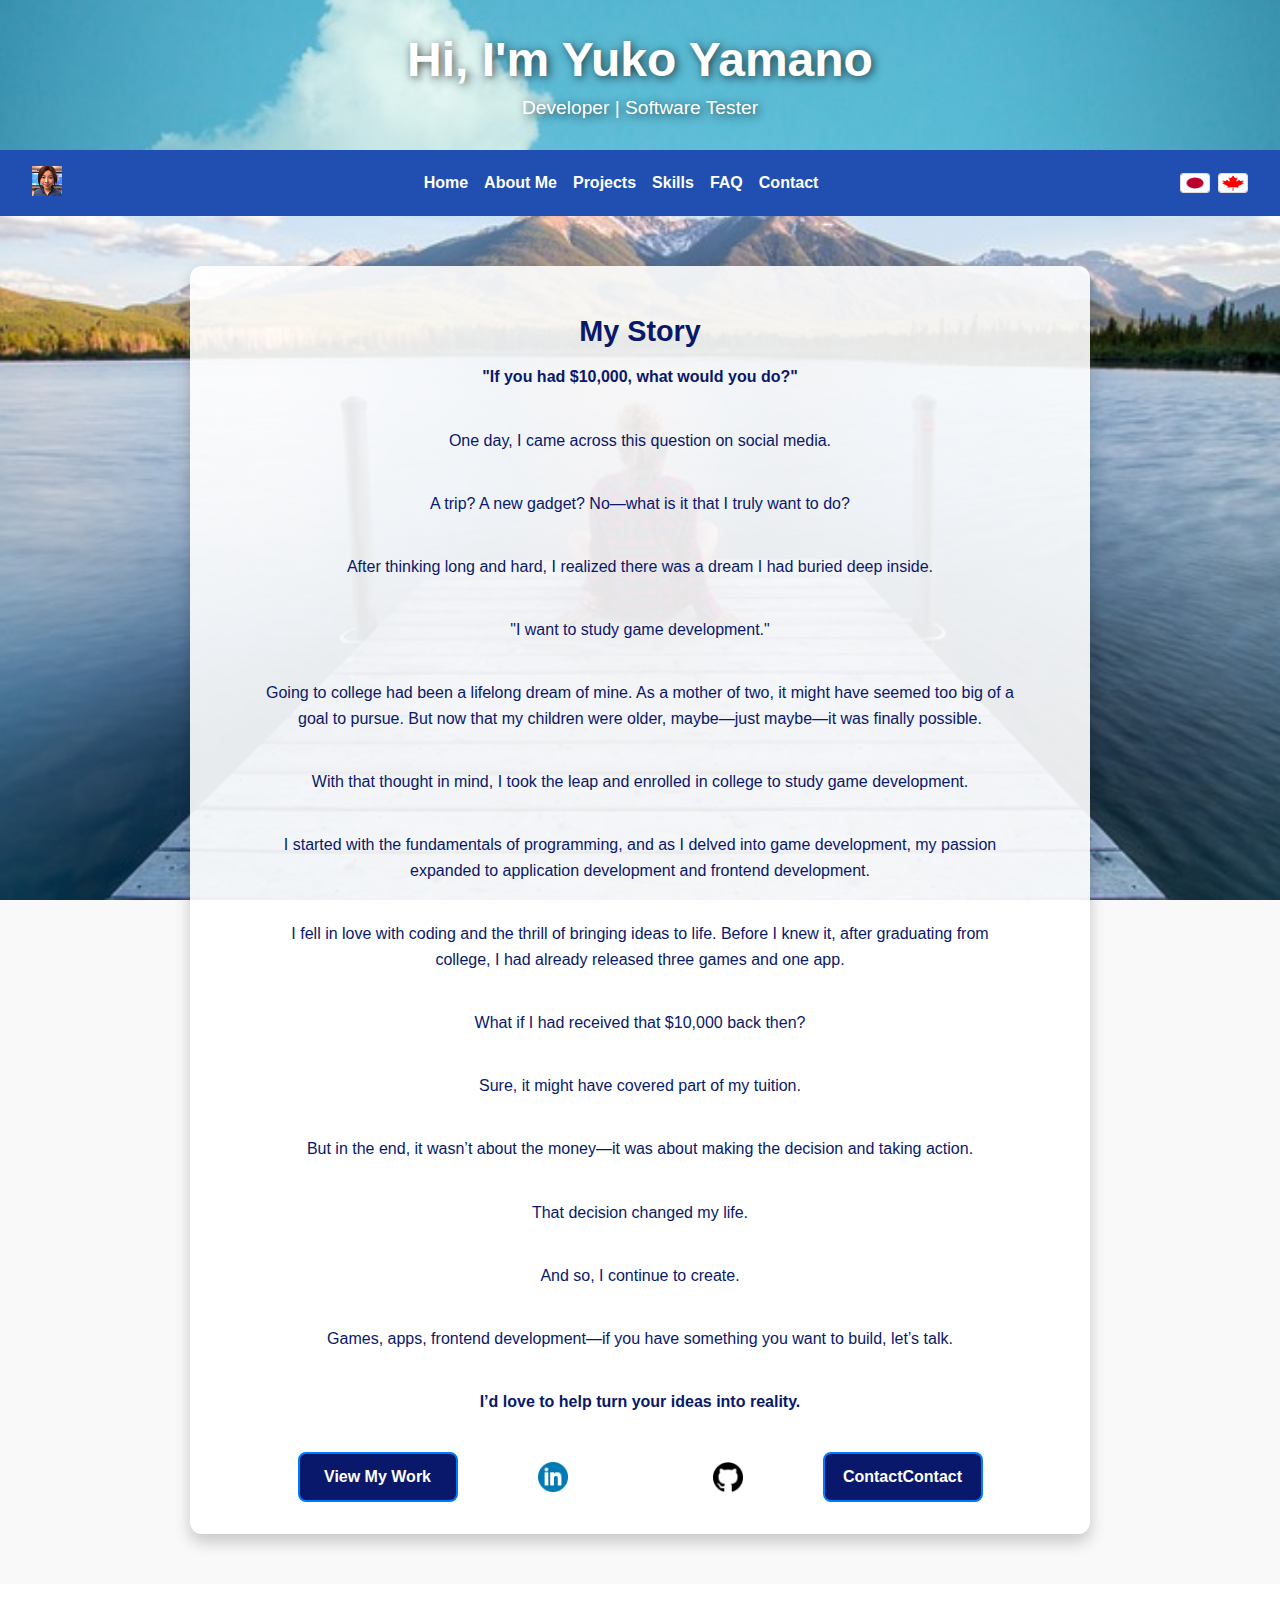
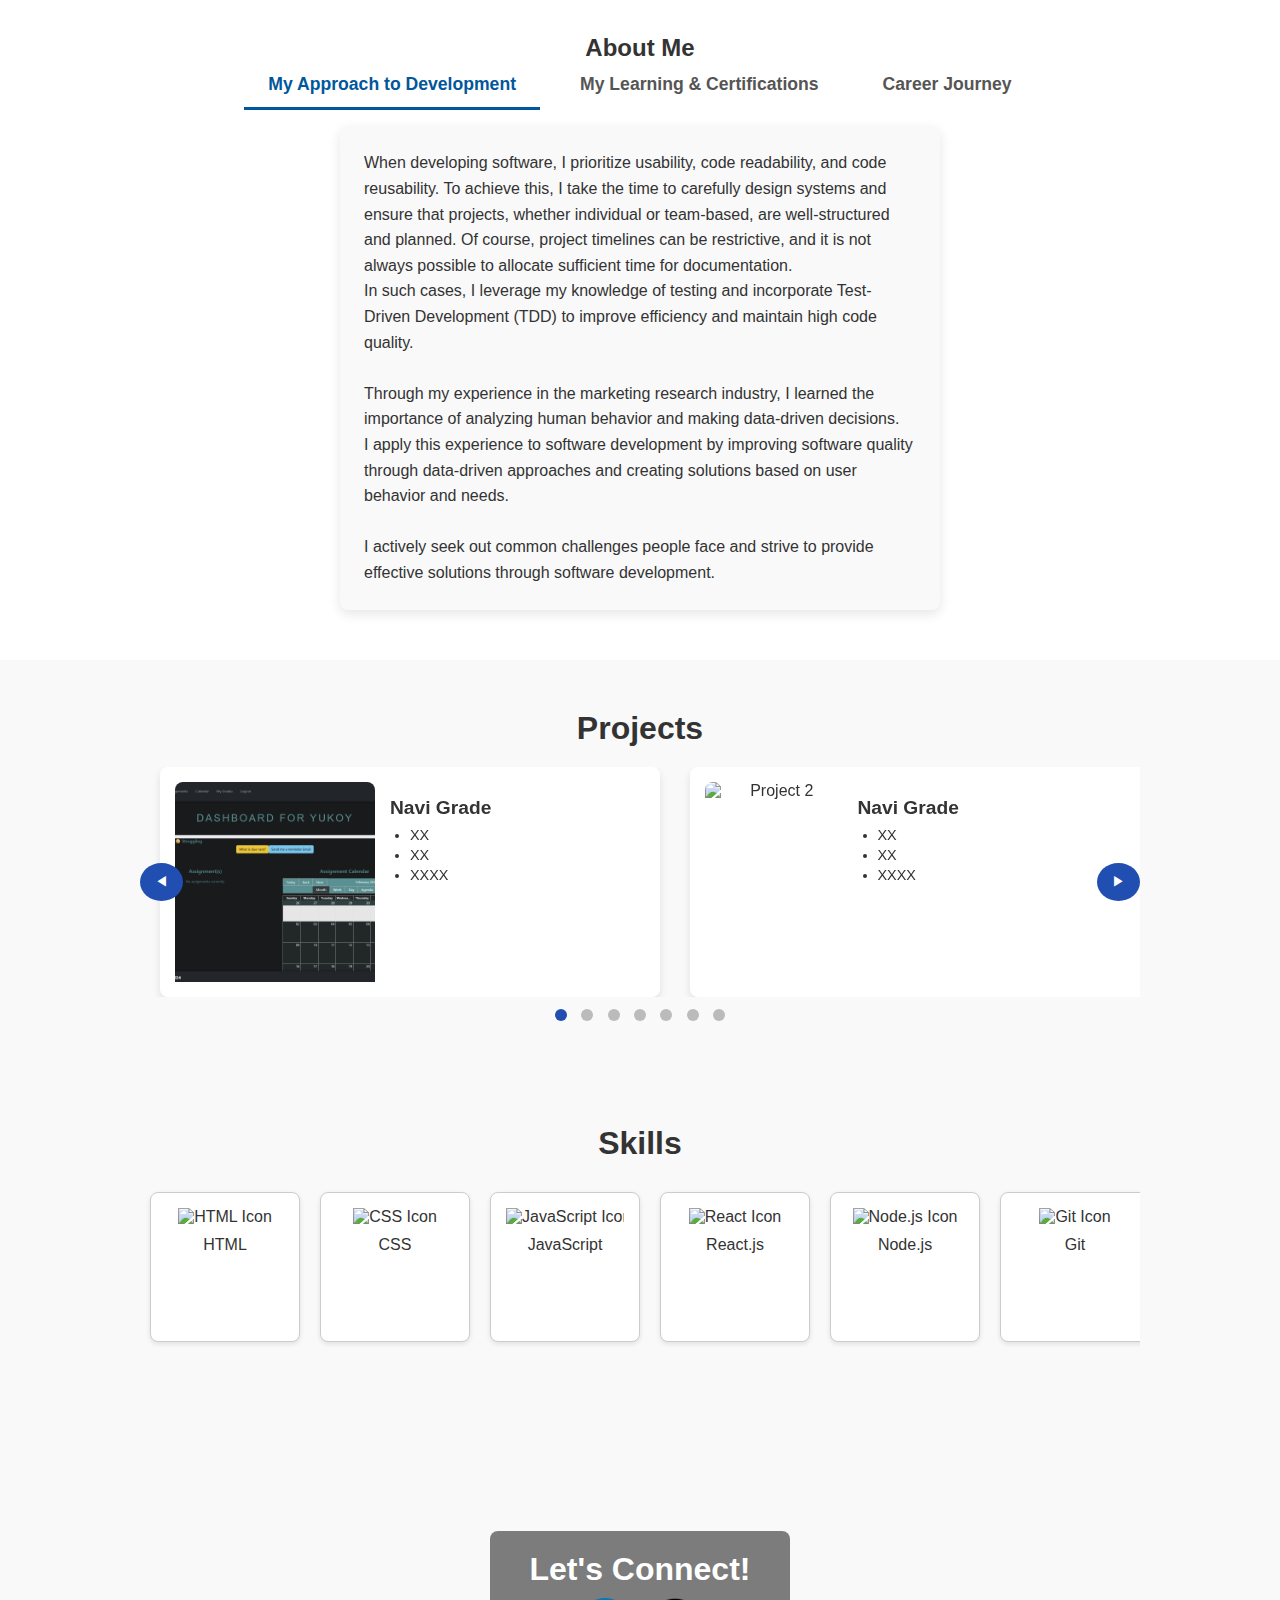
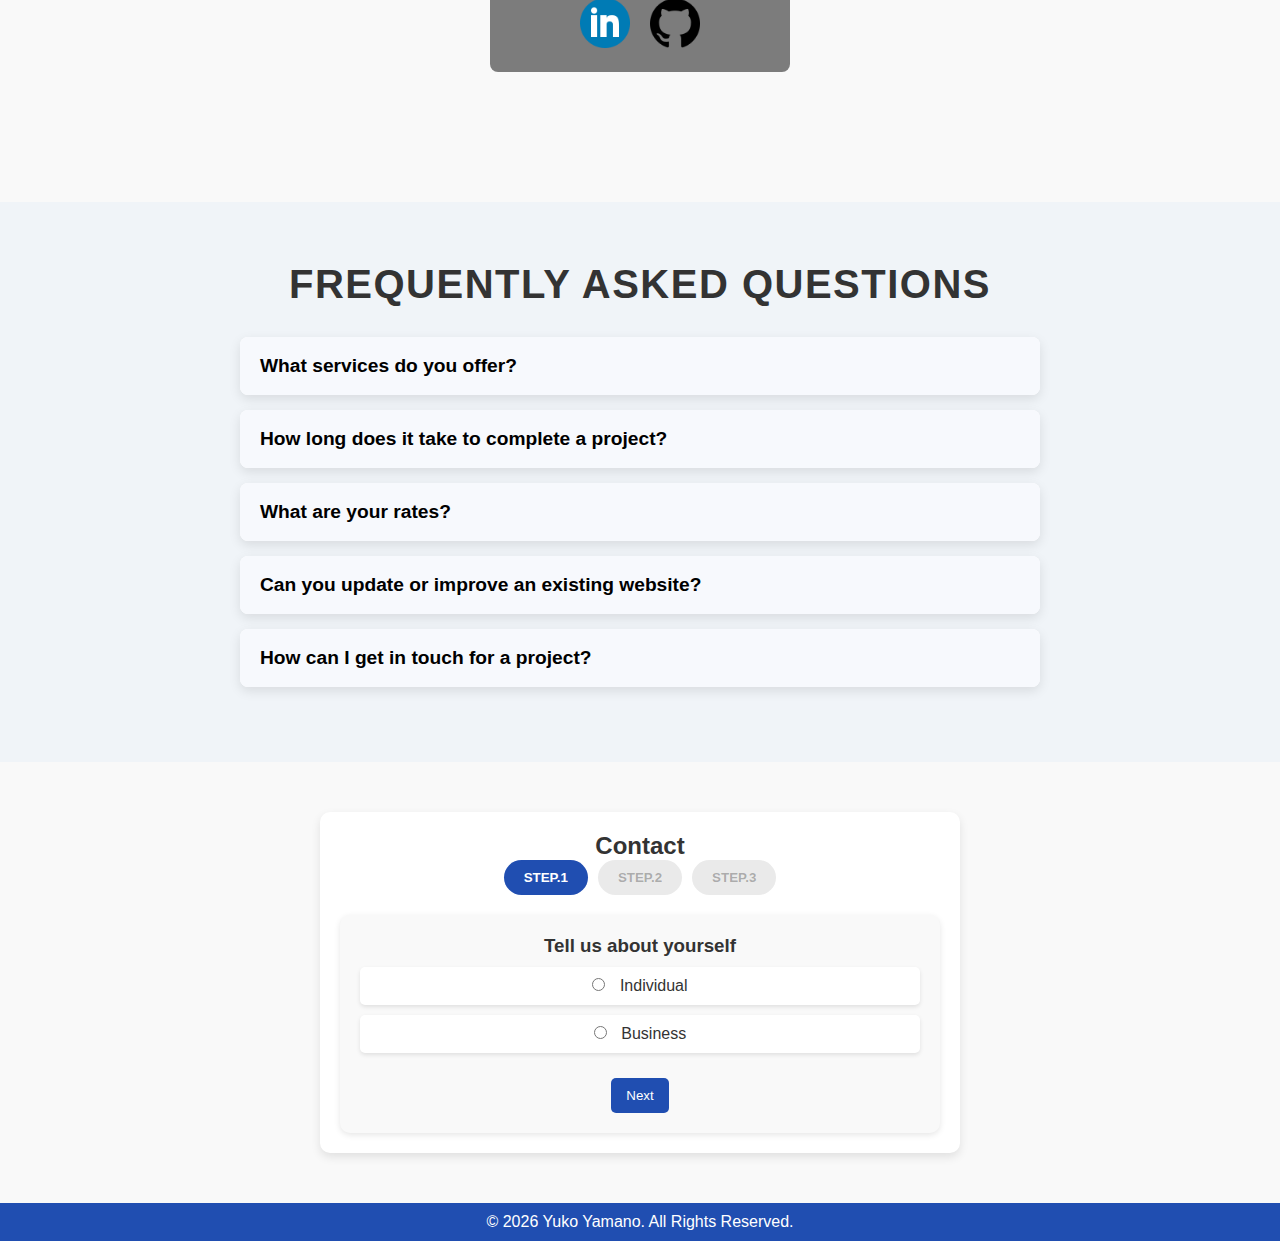
==== commit 81c1afe9: "tab content added" ====
--- a/index.html
+++ b/index.html
@@ -71,23 +71,23 @@
 
             <!-- タブボタン -->
             <div class="tab-menu">
-                <button class="tab-btn active" data-tab="summary"  data-key="about-summary-tab">Summary</button>
-                <button class="tab-btn" data-tab="education"  data-key="about-education-tab" >Education</button>
-                <button class="tab-btn" data-tab="certificate"  data-key="about-certificate-tab" >Certificate</button>
+                <button class="tab-btn active" data-tab="about1"  data-key="about-1-tab">About me</button>
+                <button class="tab-btn" data-tab="about2"  data-key="about-2-tab" >My Learning & Certifications</button>
+                <button class="tab-btn" data-tab="about3"  data-key="about-3-tab" >Career Journey</button>
             </div>
 
             <!-- タブコンテンツ -->
-            <div class="tab-content active" id="summary" data-key="about-summary-content">
+            <div class="tab-content active" id="about1" data-key="about-1-content">
               
                 <p>This is the summary section. Introduce yourself here.</p>
             </div>
 
-            <div class="tab-content" id="education" data-key="about-education-content">
+            <div class="tab-content" id="about2" data-key="about-2-content">
                 
                 <p>Details about your education will appear here.</p>
             </div>
 
-            <div class="tab-content" id="certificate" data-key="about-certificate-content">
+            <div class="tab-content" id="about3" data-key="about-3-content">
                 
                 <p>List your certificates and achievements here.</p>
             </div>
--- a/styles.css
+++ b/styles.css
@@ -317,6 +317,7 @@
     max-width: 600px;
     margin: 0 auto;
     opacity: 0;
+    line-height: 1.6;
     transform: translateY(10px);
     transition: opacity 0.5s ease, transform 0.5s ease;
 }
@@ -324,6 +325,7 @@
 .tab-content.active {
     display: block;
     opacity: 1;
+    text-align: left;
     transform: translateY(0);
 }
 
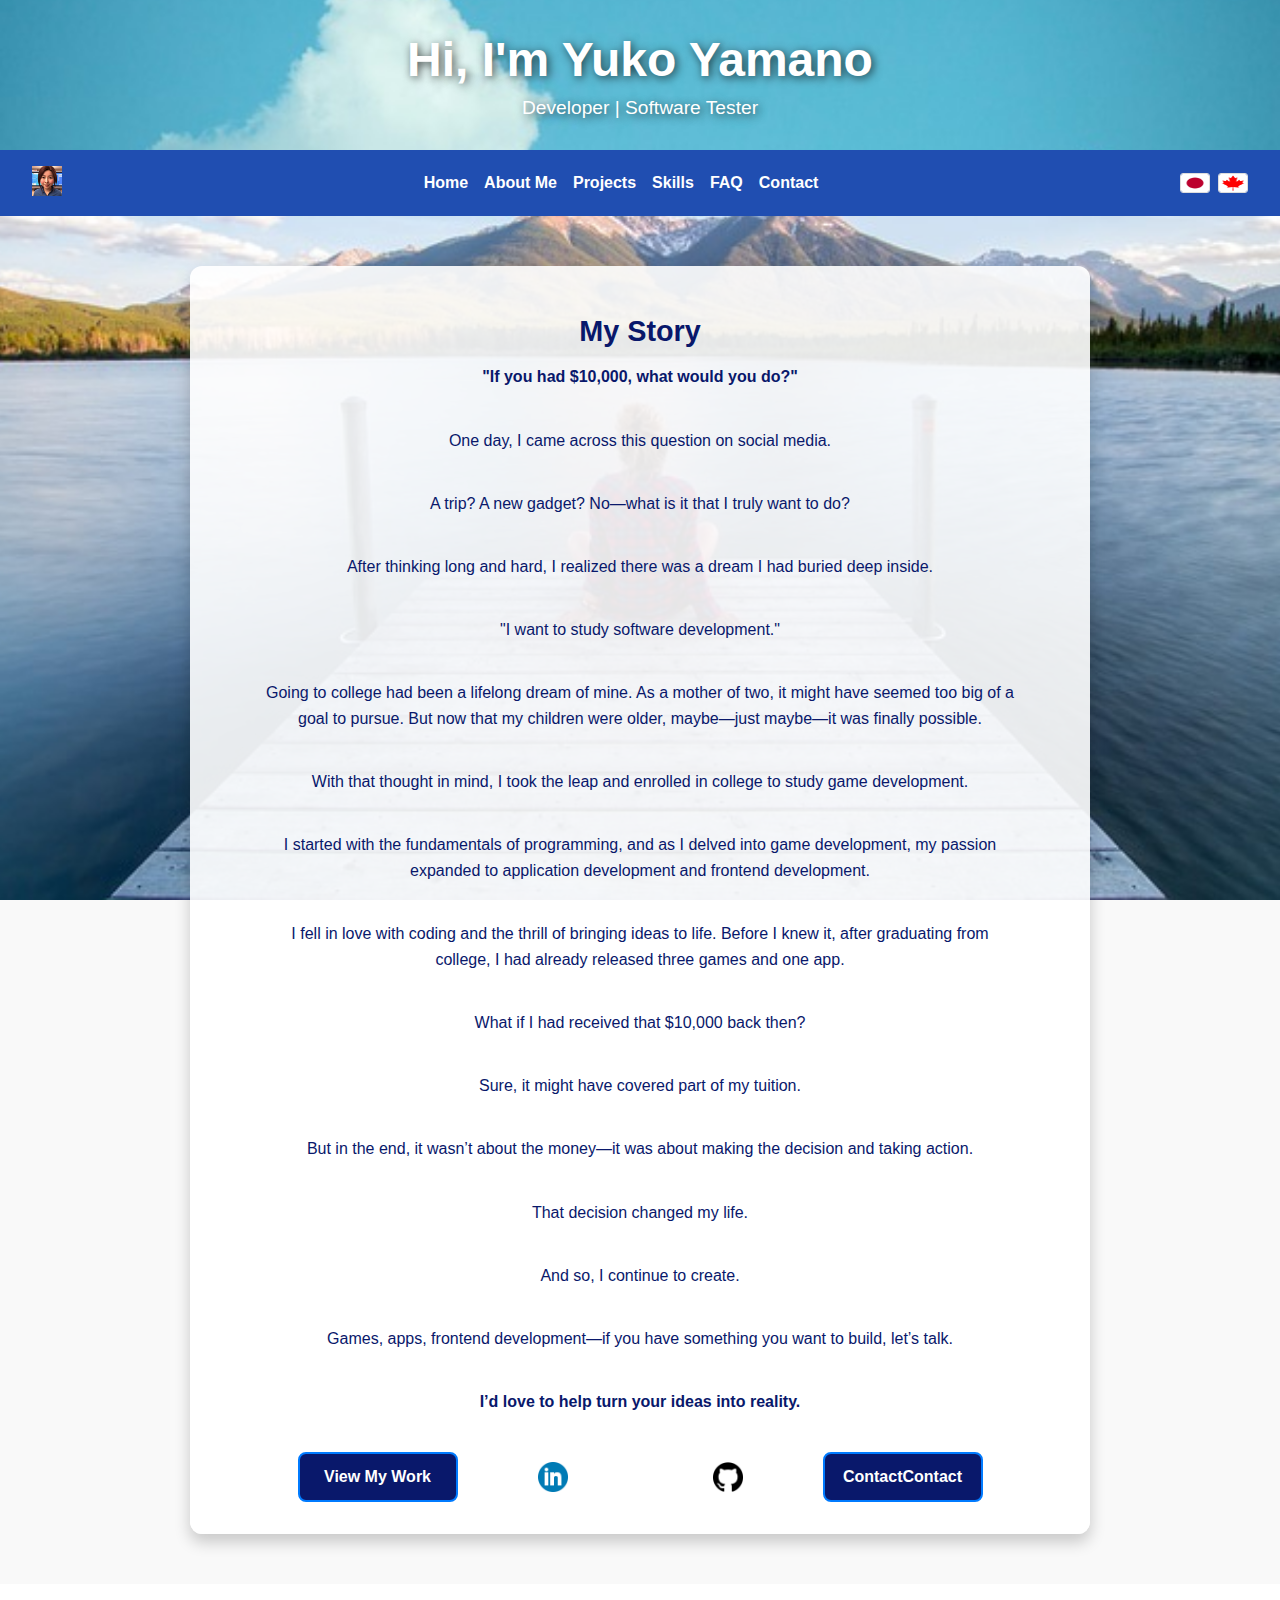
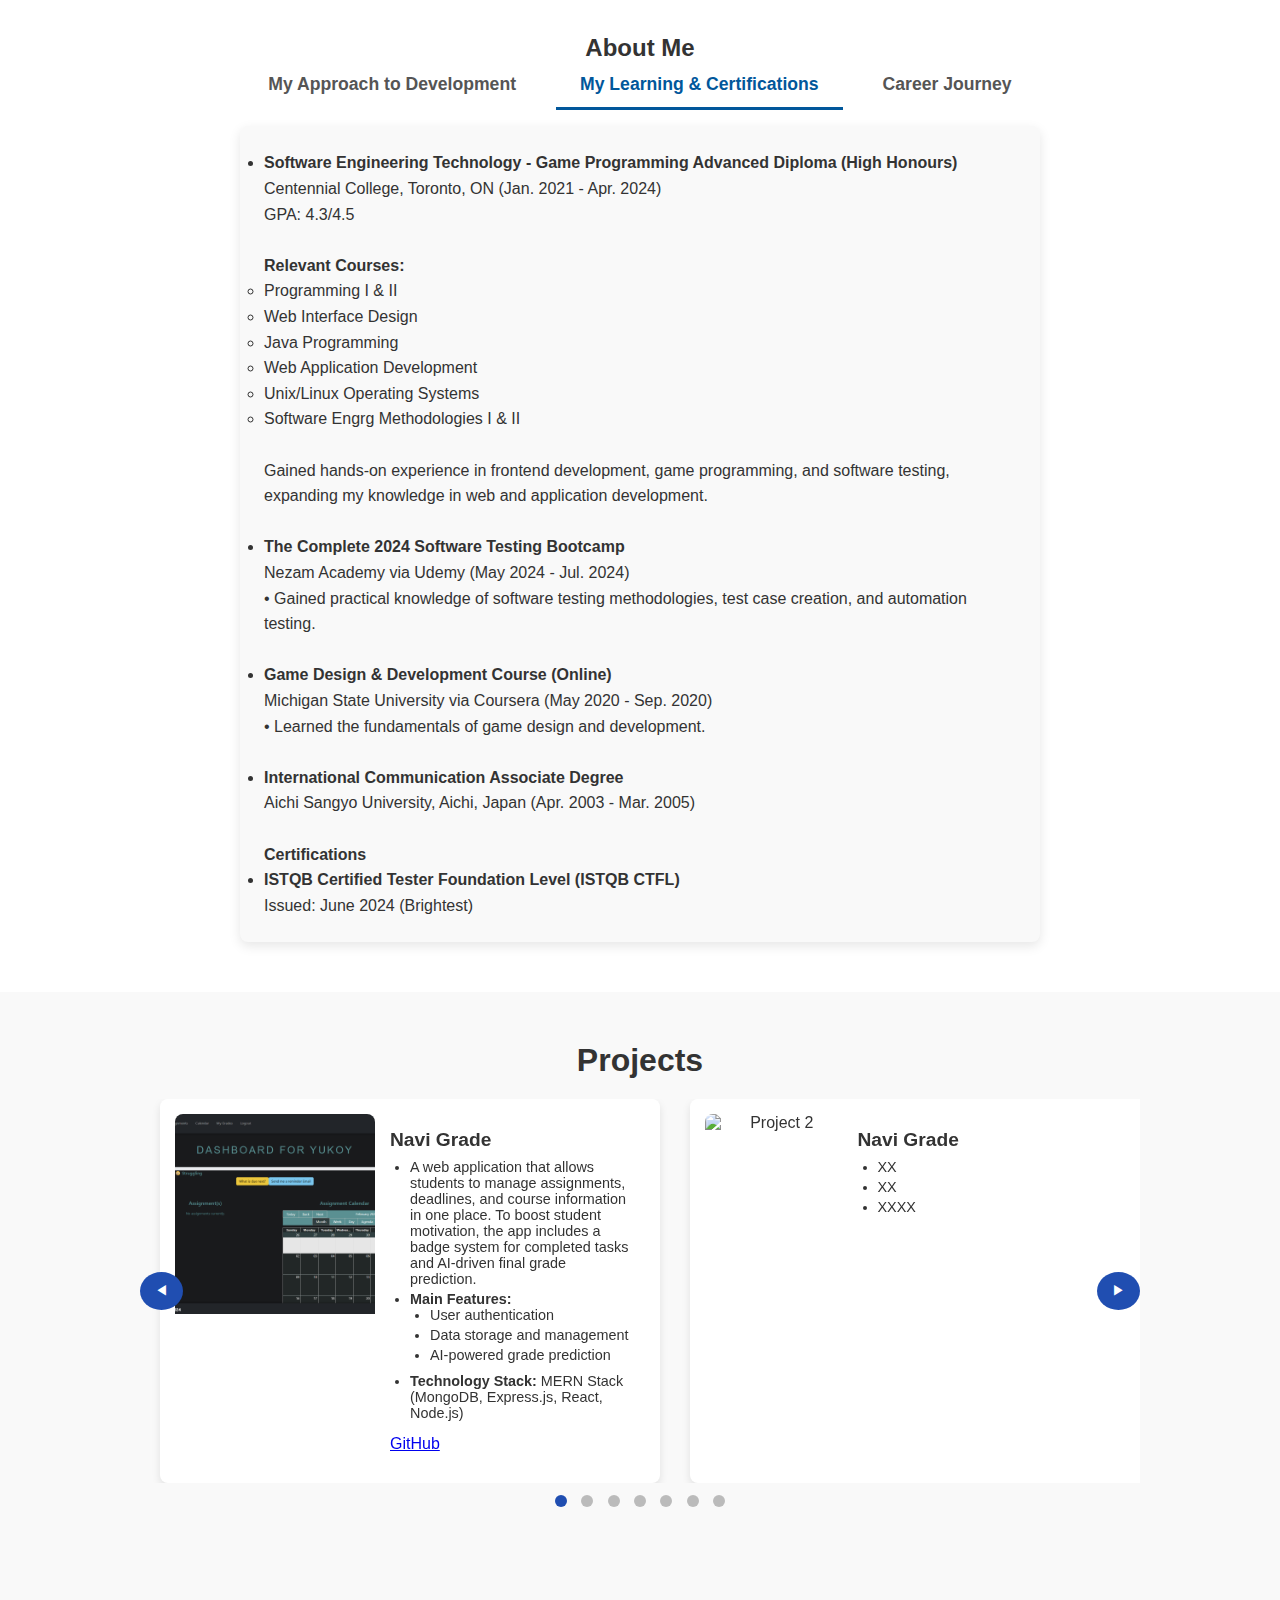
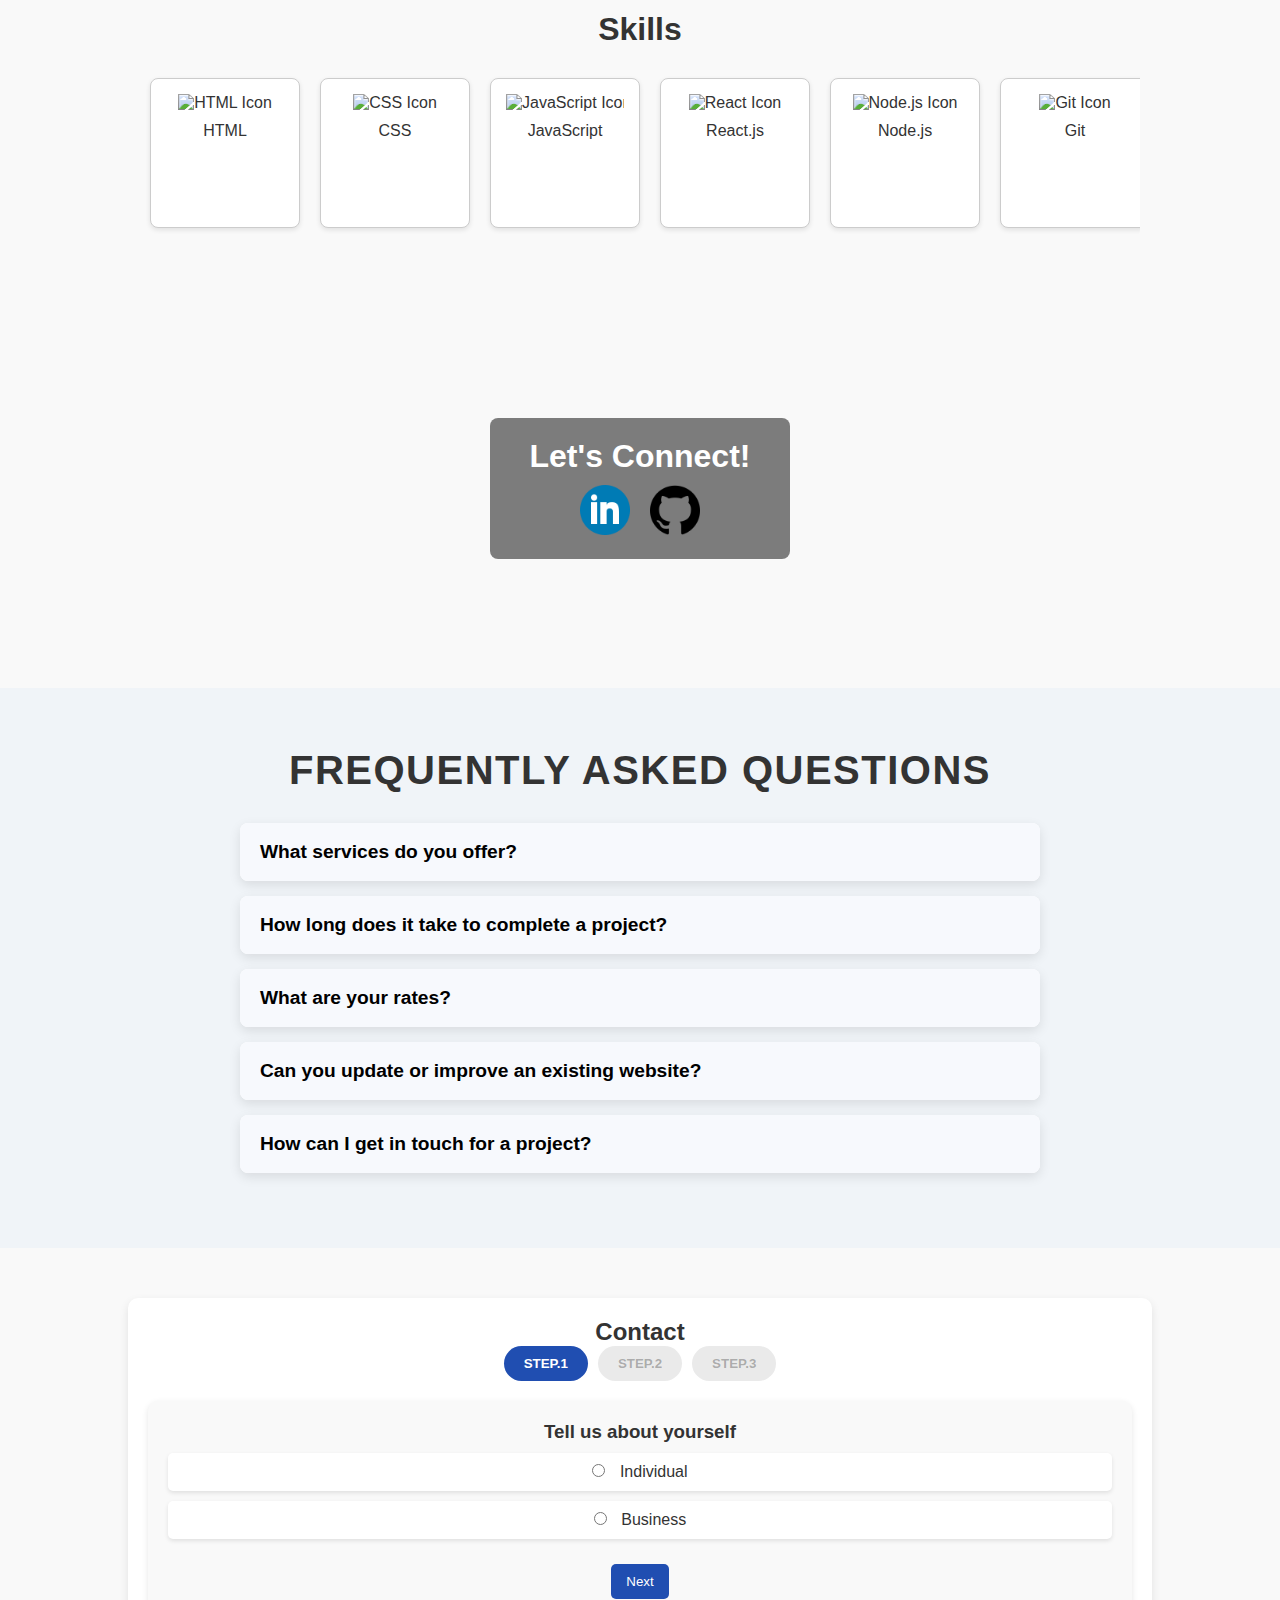
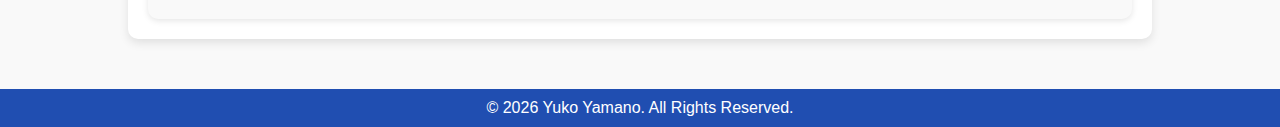
==== commit 1dba06df: "project 1 added and chenged the structure of project card and modal" ====
--- a/index.html
+++ b/index.html
@@ -71,18 +71,18 @@
 
             <!-- タブボタン -->
             <div class="tab-menu">
-                <button class="tab-btn active" data-tab="about1"  data-key="about-1-tab">About me</button>
-                <button class="tab-btn" data-tab="about2"  data-key="about-2-tab" >My Learning & Certifications</button>
+                <button class="tab-btn " data-tab="about1"  data-key="about-1-tab">About me</button>
+                <button class="tab-btn active" data-tab="about2"  data-key="about-2-tab" >My Learning & Certifications</button>
                 <button class="tab-btn" data-tab="about3"  data-key="about-3-tab" >Career Journey</button>
             </div>
 
             <!-- タブコンテンツ -->
-            <div class="tab-content active" id="about1" data-key="about-1-content">
+            <div class="tab-content " id="about1" data-key="about-1-content">
               
                 <p>This is the summary section. Introduce yourself here.</p>
             </div>
 
-            <div class="tab-content" id="about2" data-key="about-2-content">
+            <div class="tab-content active" id="about2" data-key="about-2-content">
                 
                 <p>Details about your education will appear here.</p>
             </div>
@@ -94,129 +94,137 @@
         </section>
 
             <!-- Projectsセクション -->
-        <section id="projects">
+        <section id="projects"> 
             <h2 data-key="projects-title">Projects</h2>
-            <div class="project-carousel">
-                <!-- 左の矢印ボタン -->
-                <button class="carousel-btn left-btn">&#9664;</button>
-
-                <!-- プロジェクトスライド -->
-                <div class="project-slides">
-                    <!-- プロジェクト1 -->
-                    <div class="project-card" data-project-id="project1">
-                        <div class="project-content">
-                            <img src="img/NaviGradeScr.png" alt="Project 1" class="project-image">
-                            <div class="project-details">
-                                <h3  data-key="project1-title">Navi Grade</h3>
-                                <ul>
-                                    <li data-key="project1-list1">学生用タイムマネジメントシステム</li>
-                                    <li data-key="project1-list2">MERNスタックで構成されたウェブアプリケーション</li>
-                                    <li data-key="project1-list3">ReactとReact Bootstrapを使用して構築</li>
-                                </ul>
-                               
+
+            <div class="project-container ">
+
+                <div class="project-carousel">
+                    <!-- 左の矢印ボタン -->
+                    <button class="carousel-btn left-btn">&#9664;</button>
+    
+                    <!-- プロジェクトスライド -->
+                    <div class="project-slides">
+                        <!-- プロジェクト1 -->
+                        <div class="project-card" data-project-id="project1">
+                            <div class="project-content">
+                                <img src="img/NaviGradeScr.png" alt="NaviGrade" class="project-image">
+                                <div class="project-details">
+                                    <h3  data-key="project1-title">Navi Grade</h3>
+                                    <ul>
+                                        <li data-key="project1-list1">学生用タイムマネジメントシステム</li>
+                                        <li data-key="project1-list2">MERNスタックで構成されたウェブアプリケーション</li>
+                                        <li data-key="project1-list3">AIを使った成績予測</li>
+                                    </ul>
+                                    <a href="https://github.com/Avril-TFS/COMP313-002" class="github-link" target="_blank">GitHub</a>
+                                </div>
                             </div>
                         </div>
-                    </div>
-
-                    <!-- プロジェクト2 -->
-                    <div class="project-card" data-project-id="project2">
-                        <div class="project-content">
-                            <img src="img/project2.jpg" alt="Project 2" class="project-image">
-                            <div class="project-details">
-                                <h3 data-key="project2-title">箱根 湯本温泉</h3>
-                                <ul>
-                                    <li data-key="project2-list1">学生用タイムマネジメントシステム</li>
-                                    <li data-key="project2-list2">MERNスタックで構成されたウェブアプリケーション</li>
-                                    <li data-key="project2-list3">ReactとReact Bootstrapを使用して構築</li>
-                                </ul>
-                             
+    
+                        <!-- プロジェクト2 -->
+                        <div class="project-card" data-project-id="project2">
+                            <div class="project-content">
+                                <img src="img/project2.jpg" alt="Project 2" class="project-image">
+                                <div class="project-details">
+                                    <h3 data-key="project2-title">2</h3>
+                                    <ul>
+                                        <li data-key="project2-list1">学生用タイムマネジメントシステム</li>
+                                        <li data-key="project2-list2">MERNスタックで構成されたウェブアプリケーション</li>
+                                        <li data-key="project2-list3">ReactとReact Bootstrapを使用して構築</li>
+                                    </ul>
+                                 
+                                </div>
                             </div>
                         </div>
-                    </div>
-
-                    <!-- プロジェクト3 -->
-                    <div class="project-card" data-project-id="project3">
-                        <div class="project-content">
-                            <img src="img/project3.jpg" alt="Project 3" class="project-image">
-                            <div class="project-details">
-                                <h3 data-key="project3-title">沖縄 ビーチリゾート</h3>
-                                <ul>
-                                    <li data-key="project3-list1">学生用タイムマネジメントシステム</li>
-                                    <li data-key="project3-list2">MERNスタックで構成されたウェブアプリケーション</li>
-                                    <li data-key="project3-list3">ReactとReact Bootstrapを使用して構築</li>
-                                </ul>
-                               
+    
+                        <!-- プロジェクト3 -->
+                        <div class="project-card" data-project-id="project3">
+                            <div class="project-content">
+                                <img src="img/project3.jpg" alt="Project 3" class="project-image">
+                                <div class="project-details">
+                                    <h3 data-key="project3-title">3</h3>
+                                    <ul>
+                                        <li data-key="project3-list1">学生用タイムマネジメントシステム</li>
+                                        <li data-key="project3-list2">MERNスタックで構成されたウェブアプリケーション</li>
+                                        <li data-key="project3-list3">ReactとReact Bootstrapを使用して構築</li>
+                                    </ul>
+                                   
+                                </div>
                             </div>
                         </div>
-                    </div>
-
-                    <!-- プロジェクト4 -->
-                    <div class="project-card" data-project-id="project4">
-                        <div class="project-content">
-                            <img src="img/project4.jpg" alt="Project 4" class="project-image">
-                            <div class="project-details">
-                                <h3 data-key="project4-title">京都 町家ステイ</h3>
-                                <ul>
-                                    <li data-key="project4-list1">学生用タイムマネジメントシステム</li>
-                                    <li data-key="project4-list2">MERNスタックで構成されたウェブアプリケーション</li>
-                                    <li data-key="project4-list3">ReactとReact Bootstrapを使用して構築</li>
-                                </ul>
-                               
+    
+                        <!-- プロジェクト4 -->
+                        <div class="project-card" data-project-id="project4">
+                            <div class="project-content">
+                                <img src="img/project4.jpg" alt="Project 4" class="project-image">
+                                <div class="project-details">
+                                    <h3 data-key="project4-title">4</h3>
+                                    <ul>
+                                        <li data-key="project4-list1">学生用タイムマネジメントシステム</li>
+                                        <li data-key="project4-list2">MERNスタックで構成されたウェブアプリケーション</li>
+                                        <li data-key="project4-list3">ReactとReact Bootstrapを使用して構築</li>
+                                    </ul>
+                                   
+                                </div>
                             </div>
                         </div>
-                    </div>
-
-            <!-- プロジェクト5 -->
-            <div class="project-card" data-project-id="project5">
-                <div class="project-content">
-                    <img src="img/project5.jpg" alt="Project 5" class="project-image">
-                    <div class="project-details">
-                        <h3 data-key="project5-title">軽井沢 コテージ</h3>
-                        <ul>
-                            <li data-key="project5-list1">学生用タイムマネジメントシステム</li>
-                            <li data-key="project5-list2">MERNスタックで構成されたウェブアプリケーション</li>
-                            <li data-key="project5-list3">ReactとReact Bootstrapを使用して構築</li>
-                        </ul>
-                      
+    
+                <!-- プロジェクト5 -->
+                <div class="project-card" data-project-id="project5">
+                    <div class="project-content">
+                        <img src="img/project5.jpg" alt="Project 5" class="project-image">
+                        <div class="project-details">
+                            <h3 data-key="project5-title">5</h3>
+                            <ul>
+                                <li data-key="project5-list1">学生用タイムマネジメントシステム</li>
+                                <li data-key="project5-list2">MERNスタックで構成されたウェブアプリケーション</li>
+                                <li data-key="project5-list3">ReactとReact Bootstrapを使用して構築</li>
+                            </ul>
+                          
+                        </div>
                     </div>
                 </div>
-            </div>
-
-            <!-- プロジェクト6 -->
-            <div class="project-card" data-project-id="project6">
-                <div class="project-content">
-                    <img src="img/project6.jpg" alt="Project 6" class="project-image">
-                    <div class="project-details">
-                        <h3 data-key="project6-title">札幌 シティホテル</h3>
-                        <ul>
-                            <li data-key="project6-list1">学生用タイムマネジメントシステム</li>
-                            <li data-key="project6-list2">MERNスタックで構成されたウェブアプリケーション</li>
-                            <li data-key="project6-list3">ReactとReact Bootstrapを使用して構築</li>
-                        </ul>
-                    
+    
+                <!-- プロジェクト6 -->
+                <div class="project-card" data-project-id="project6">
+                    <div class="project-content">
+                        <img src="img/project6.jpg" alt="Project 6" class="project-image">
+                        <div class="project-details">
+                            <h3 data-key="project6-title">6</h3>
+                            <ul>
+                                <li data-key="project6-list1">学生用タイムマネジメントシステム</li>
+                                <li data-key="project6-list2">MERNスタックで構成されたウェブアプリケーション</li>
+                                <li data-key="project6-list3">ReactとReact Bootstrapを使用して構築</li>
+                            </ul>
+                        
+                        </div>
                     </div>
                 </div>
-            </div>
-
-            <!-- プロジェクト7 -->
-            <div class="project-card" data-project-id="project7">
-                <div class="project-content">
-                    <img src="img/project7.jpg" alt="Project 7" class="project-image">
-                    <div class="project-details">
-                        <h3 data-key="project7-title">那須 高原リゾート</h3>
-                        <ul>
-                            <li data-key="project7-list1">学生用タイムマネジメントシステム</li>
-                            <li data-key="project7-list2">MERNスタックで構成されたウェブアプリケーション</li>
-                            <li data-key="project7-list3">ReactとReact Bootstrapを使用して構築</li>
-                        </ul>
-                       
-                    </div>
-                </div>
-            </div>
-        </div>
-
-        <!-- 右の矢印ボタン -->
+    
+                <!-- プロジェクト7 -->
+                <!-- <div class="project-card" data-project-id="project7">
+                    <div class="project-content">
+                        <img src="img/project7.jpg" alt="Project 7" class="project-image">
+                        <div class="project-details">
+                            <h3 data-key="project7-title">那須 高原リゾート</h3>
+                            <ul>
+                                <li data-key="project7-list1">学生用タイムマネジメントシステム</li>
+                                <li data-key="project7-list2">MERNスタックで構成されたウェブアプリケーション</li>
+                                <li data-key="project7-list3">ReactとReact Bootstrapを使用して構築</li>
+                            </ul>
+                           
+                        </div>
+                    </div>
+                </div> -->
+            </div>
+    
+             <!-- 右の矢印ボタン -->
         <button class="carousel-btn right-btn">&#9654;</button>
+
+            </div>
+
+
+       
     </div>
 
     <!-- ドットインジケーター -->
@@ -238,7 +246,9 @@
             <img id="modal-image" src="" alt="Project Image" class="modal-image">
             <h2 id="modal-title" data-key="modal-title">Project Title</h2>
             <p id="modal-duration" data-key="modal-duration">Project Duration: <span></span></p>
-            <p id="modal-process" data-key="modal-process">Project Process: <span></span></p>
+            <p id="modal-purpose" data-key="modal-purpose">Project purpose: <span></span></p>
+            <p id="modal-role" data-key="modal-role">Project role: <span></span></p>
+            <p id="modal-challenges" data-key="modal-challenges">Project challenges: <span></span></p>
             <div class="modal-link">
                 <a href="#" id="modal-detail-link" target="_blank" data-key="modal-link">詳細ページへ ➔</a>
             </div>
--- a/styles.css
+++ b/styles.css
@@ -314,7 +314,8 @@
     padding: 1.5rem;
     background-color: var(--background-color);
     box-shadow: 0 4px 12px rgba(0, 0, 0, 0.1);
-    max-width: 600px;
+    width: 80%;
+    max-width: 800px;
     margin: 0 auto;
     opacity: 0;
     line-height: 1.6;
@@ -370,28 +371,37 @@
 }
 
 /* ====== プロジェクトカード ====== */
+
+.project-container {
+    display: flex;
+    flex-wrap: wrap;
+    justify-content: center;
+    gap: 20px; 
+}
+
+
 .project-card {
-    display: flex;
-    min-width: 500px; /* 横長にする */
-    /*height: 300px;    /* 高さを抑える */
+    flex: 1 1 calc(50% - 20px);
+    display: flex;
+    min-width: 500px; 
     margin: 0 10px;
     border-radius: 8px;
     overflow: hidden;
     box-shadow: 0 4px 8px rgba(0,0,0,0.1);
     background-color: var(--card-bg-color);
     cursor: pointer;
-    transition: transform 0.3s ease;
+    transition: transform 0.3s ease; 
+
+   
 }
 
 .project-card img {
     width: 200px;
     height:200px;
     border-radius: 8px 8px 0 0;
-}
-
-.project-card:hover {
-    transform: scale(1.05);
-}
+    object-fit: cover;
+}
+
 
 
 .project-card:hover {
@@ -403,14 +413,11 @@
     width: 100%;
     display: flex;
     align-items: flex-start;
+
     padding: 15px;
 }
 
-.project-image {
-    width: 50%;
-    height: 100%;
-    object-fit: cover;
-}
+
 
 .project-details {
     width: 100%;
@@ -780,7 +787,7 @@
 
 /* ======== ステップフォームデザイン ======== */
 #step-form {
-    max-width: 50%;
+    max-width: 80%;
     margin: 50px auto;
     text-align: center;
     padding: 20px;
@@ -1038,18 +1045,21 @@
         padding: 15px;
     }
 
-    .project-card img {
+    .project-card {
+        flex: 1 1 100%; /* モバイルでは1列に */
+        max-width: 100%; /* 画面幅いっぱいに広げる */
+    }
+
+    /* .project-card img {
         width: 150px;
         height:150px;
         border-radius: 4px 4px 0 0;
-    }
+    } */
 
     .project-image {
-        width: 90%;           /* モバイルでは幅を制限 */
-        height: auto;         /* 高さは自動調整 */
-        object-fit: cover;    /* アスペクト比を維持 */
-        margin: 0 auto;       /* 中央寄せ */
-        border-radius: 8px;   /* 角丸効果 */
+        max-height: 100%; /* カード内に収まるように調整 */
+        max-width: 100%;
+        object-fit: contain; /* 画像の比率を維持して収める */
     }
 
     .project-details {
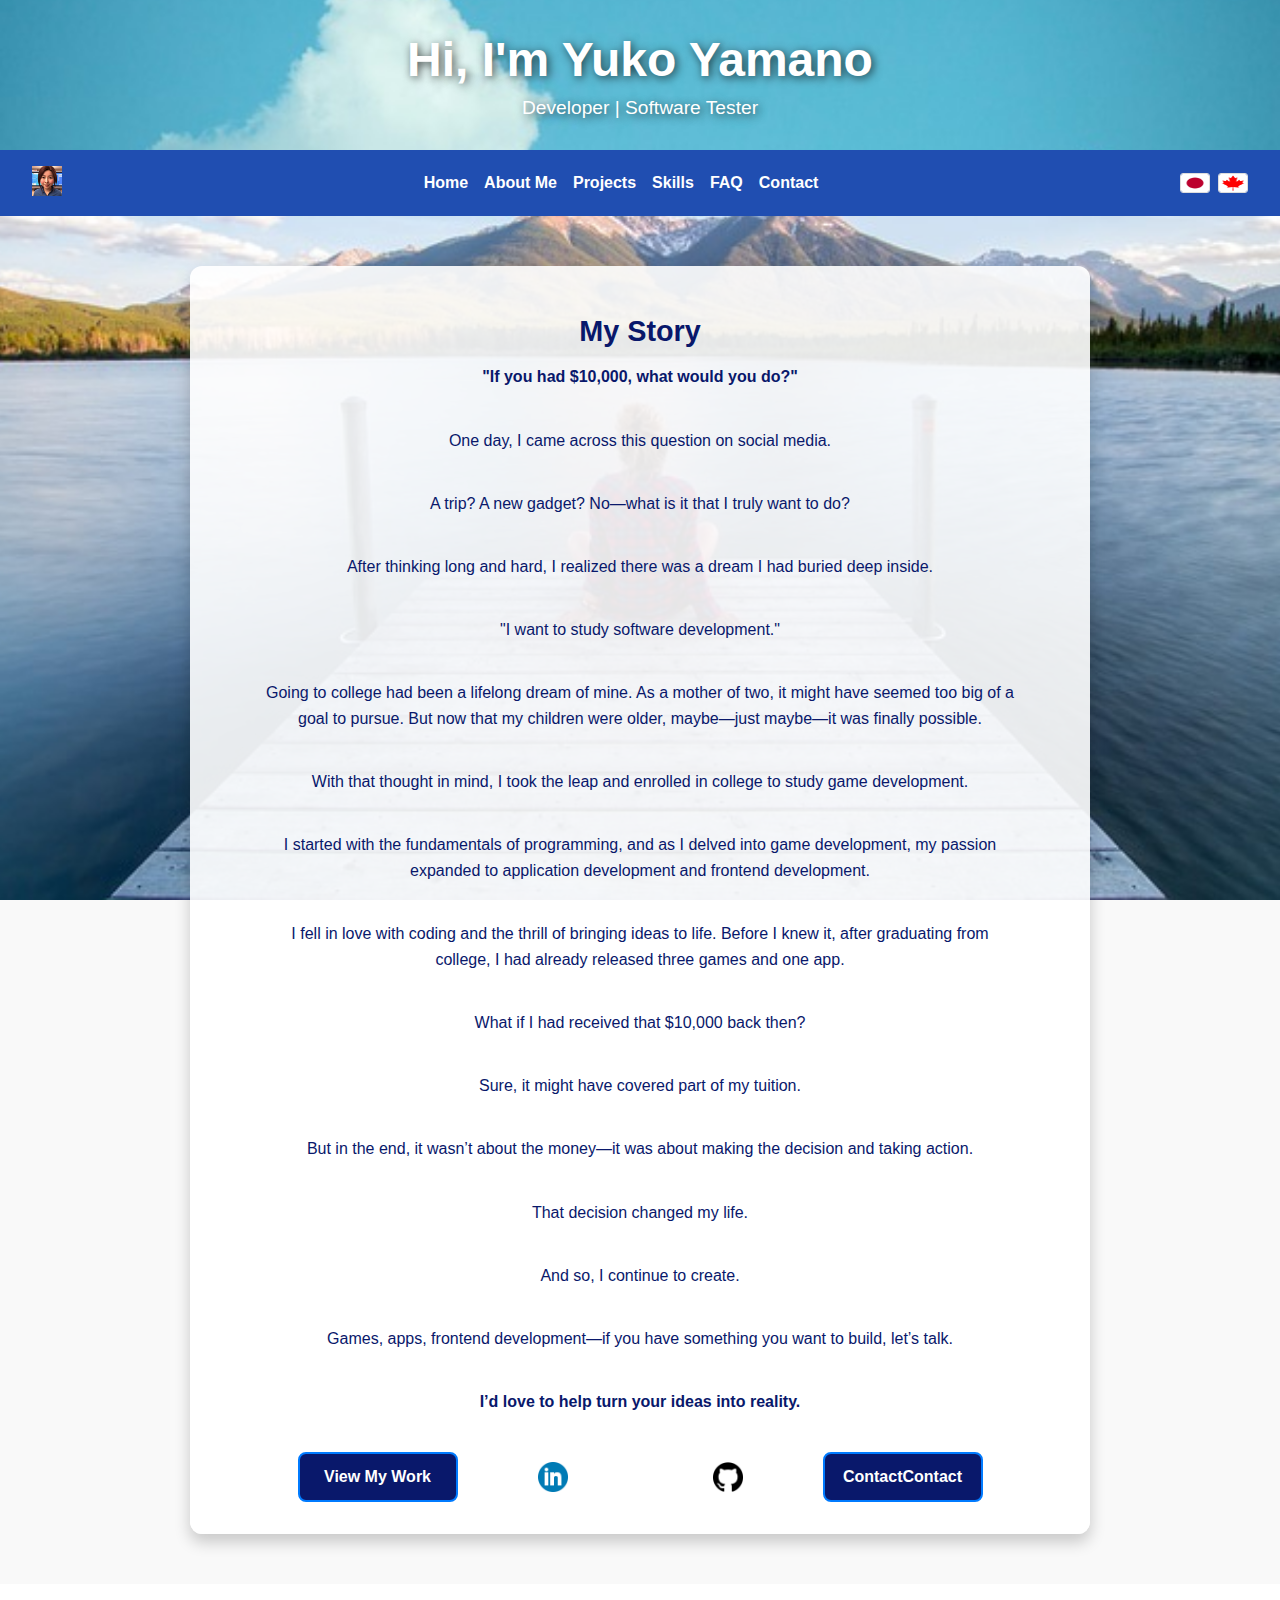
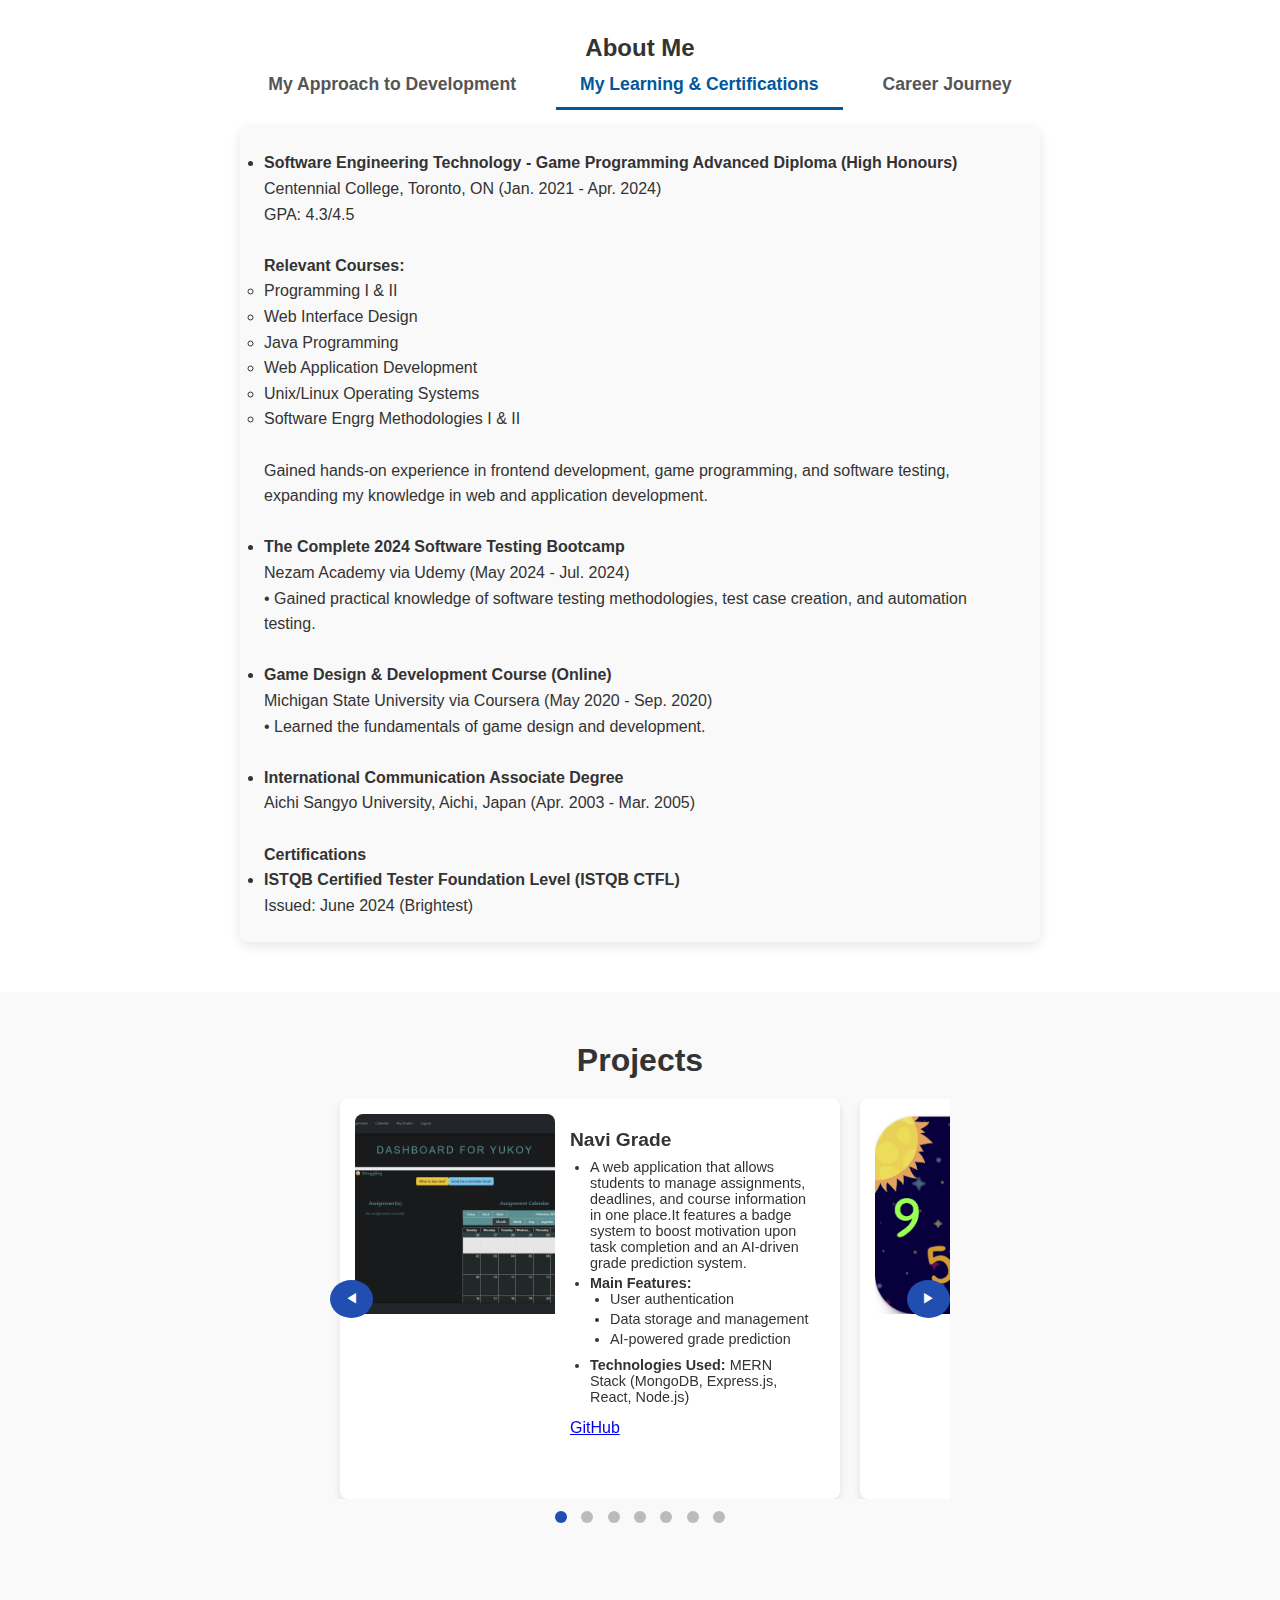
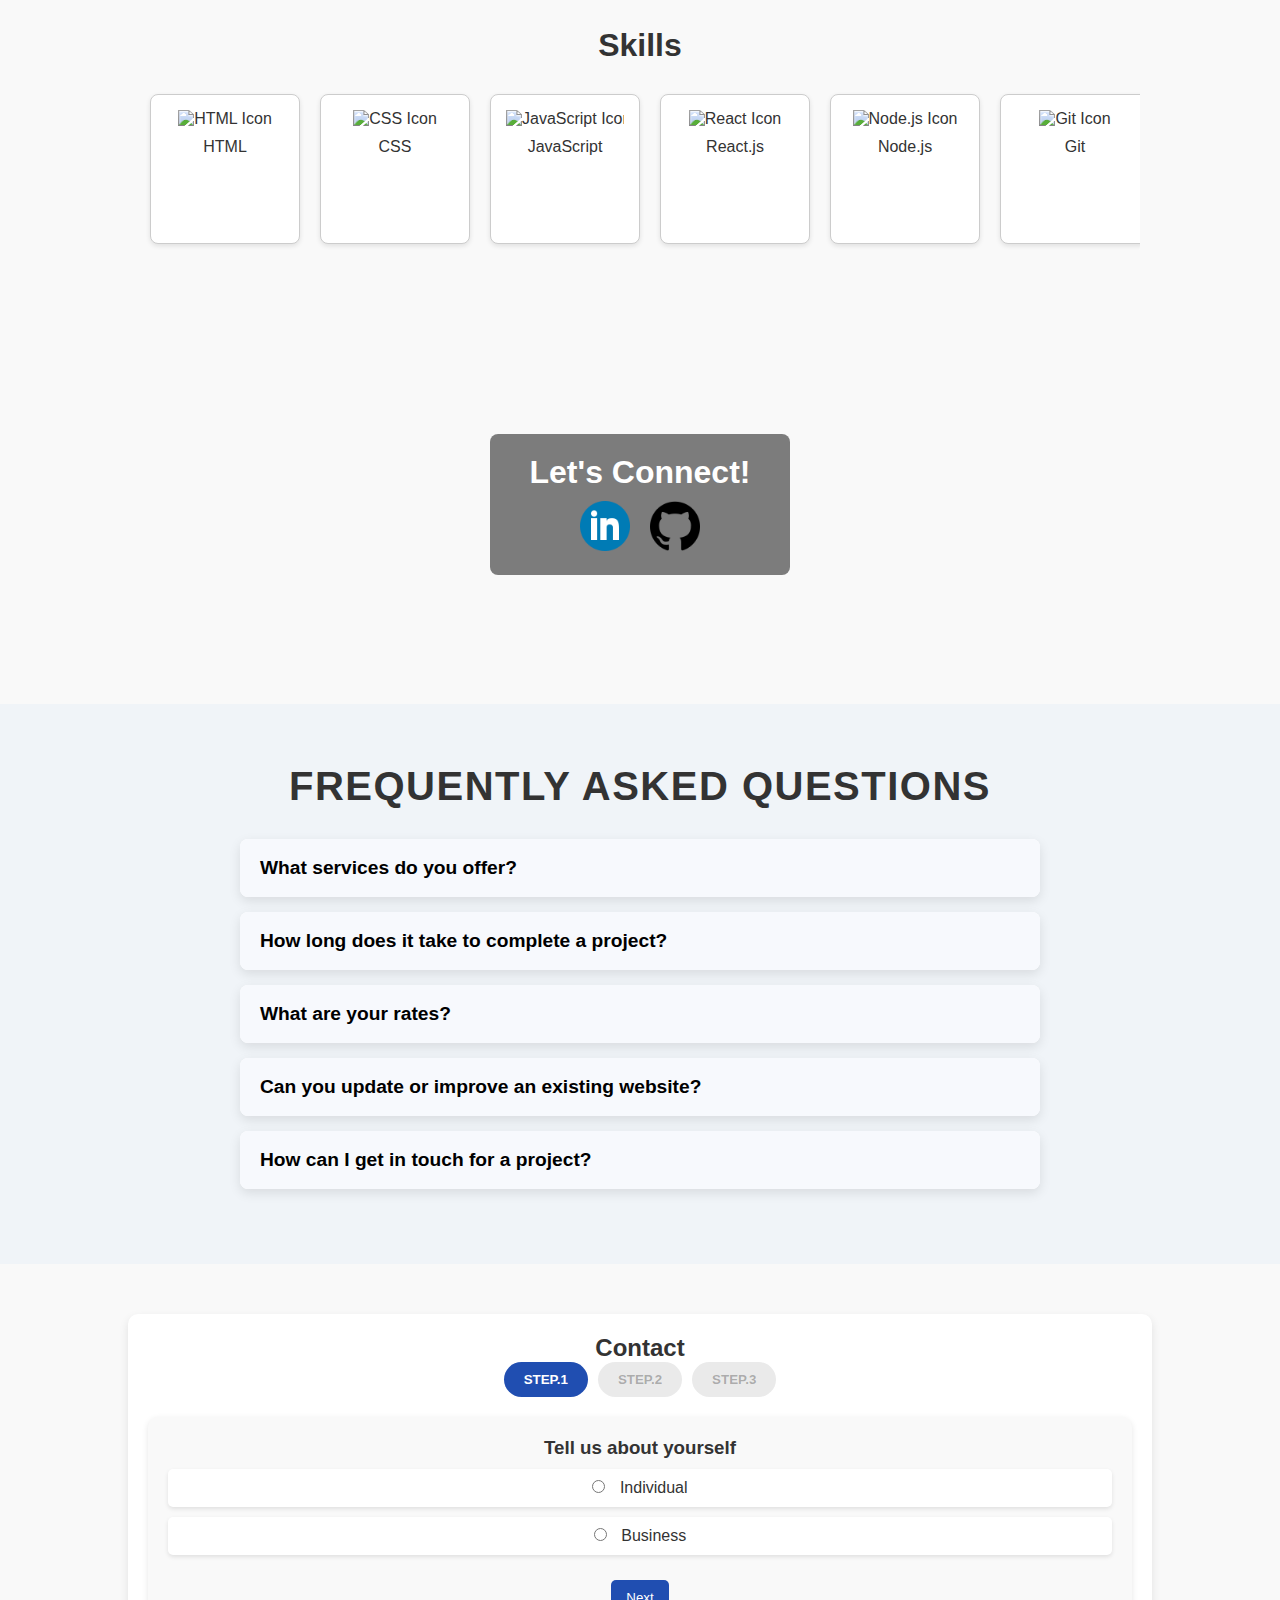
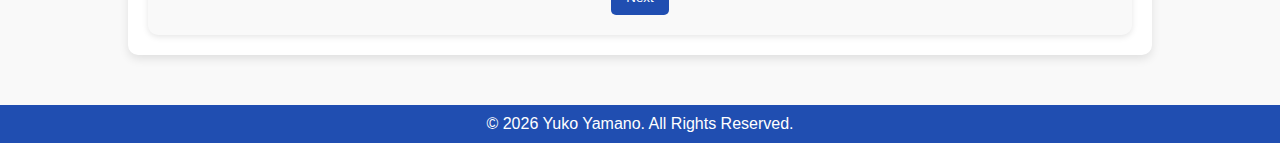
==== commit 740d9a4e: "project page updated" ====
--- a/index.html
+++ b/index.html
@@ -124,7 +124,7 @@
                         <!-- プロジェクト2 -->
                         <div class="project-card" data-project-id="project2">
                             <div class="project-content">
-                                <img src="img/project2.jpg" alt="Project 2" class="project-image">
+                                <img src="img/SpaceMathsterLogo.png" alt="Project 2" class="project-image">
                                 <div class="project-details">
                                     <h3 data-key="project2-title">2</h3>
                                     <ul>
@@ -132,7 +132,7 @@
                                         <li data-key="project2-list2">MERNスタックで構成されたウェブアプリケーション</li>
                                         <li data-key="project2-list3">ReactとReact Bootstrapを使用して構築</li>
                                     </ul>
-                                 
+                                    <a href="https://play.google.com/store/apps/details?id=com.FourCyGameStudio.SpaceMathster"  target="_blank">Google Play Store</a>
                                 </div>
                             </div>
                         </div>
@@ -140,7 +140,7 @@
                         <!-- プロジェクト3 -->
                         <div class="project-card" data-project-id="project3">
                             <div class="project-content">
-                                <img src="img/project3.jpg" alt="Project 3" class="project-image">
+                                <img src="img/SpaceMathster2Logo.png" alt="Project 3" class="project-image">
                                 <div class="project-details">
                                     <h3 data-key="project3-title">3</h3>
                                     <ul>
@@ -148,7 +148,9 @@
                                         <li data-key="project3-list2">MERNスタックで構成されたウェブアプリケーション</li>
                                         <li data-key="project3-list3">ReactとReact Bootstrapを使用して構築</li>
                                     </ul>
+                                    <a href="https://play.google.com/store/apps/details?id=com.FourCYGameStudio.SpaceMath_Two_v2"  target="_blank">Google Play Store</a>
                                    
+
                                 </div>
                             </div>
                         </div>
@@ -156,7 +158,7 @@
                         <!-- プロジェクト4 -->
                         <div class="project-card" data-project-id="project4">
                             <div class="project-content">
-                                <img src="img/project4.jpg" alt="Project 4" class="project-image">
+                                <img src="img/Nimbly1.png" alt="Project 4" class="project-image">
                                 <div class="project-details">
                                     <h3 data-key="project4-title">4</h3>
                                     <ul>
@@ -164,7 +166,7 @@
                                         <li data-key="project4-list2">MERNスタックで構成されたウェブアプリケーション</li>
                                         <li data-key="project4-list3">ReactとReact Bootstrapを使用して構築</li>
                                     </ul>
-                                   
+                                    <a href="https://play.google.com/store/apps/details?id=com.FourcyGameStudio.Nimbly"  target="_blank">Google Play Store</a>
                                 </div>
                             </div>
                         </div>
@@ -172,7 +174,7 @@
                 <!-- プロジェクト5 -->
                 <div class="project-card" data-project-id="project5">
                     <div class="project-content">
-                        <img src="img/project5.jpg" alt="Project 5" class="project-image">
+                        <img src="img/RessoLogo.png" alt="Project 5" class="project-image">
                         <div class="project-details">
                             <h3 data-key="project5-title">5</h3>
                             <ul>
@@ -180,7 +182,7 @@
                                 <li data-key="project5-list2">MERNスタックで構成されたウェブアプリケーション</li>
                                 <li data-key="project5-list3">ReactとReact Bootstrapを使用して構築</li>
                             </ul>
-                          
+                            <!-- <a href="https://play.google.com/store/apps/details?id=com.FourcyGameStudio.Nimbly"  target="_blank">Google Play Store</a> -->
                         </div>
                     </div>
                 </div>
@@ -188,7 +190,7 @@
                 <!-- プロジェクト6 -->
                 <div class="project-card" data-project-id="project6">
                     <div class="project-content">
-                        <img src="img/project6.jpg" alt="Project 6" class="project-image">
+                        <img src="img/Testcase.png" alt="testcase" class="project-image">
                         <div class="project-details">
                             <h3 data-key="project6-title">6</h3>
                             <ul>
@@ -196,7 +198,7 @@
                                 <li data-key="project6-list2">MERNスタックで構成されたウェブアプリケーション</li>
                                 <li data-key="project6-list3">ReactとReact Bootstrapを使用して構築</li>
                             </ul>
-                        
+                            <a href="https://trello.com/b/SlKfiJvO/resolutionapp"  target="_blank">Trello</a>
                         </div>
                     </div>
                 </div>
@@ -219,9 +221,9 @@
             </div>
     
              <!-- 右の矢印ボタン -->
-        <button class="carousel-btn right-btn">&#9654;</button>
-
-            </div>
+            <button class="carousel-btn right-btn">&#9654;</button>
+
+        </div>
 
 
        
@@ -245,10 +247,34 @@
             <span class="close-btn">&times;</span>
             <img id="modal-image" src="" alt="Project Image" class="modal-image">
             <h2 id="modal-title" data-key="modal-title">Project Title</h2>
+
+<!-- 
             <p id="modal-duration" data-key="modal-duration">Project Duration: <span></span></p>
             <p id="modal-purpose" data-key="modal-purpose">Project purpose: <span></span></p>
             <p id="modal-role" data-key="modal-role">Project role: <span></span></p>
-            <p id="modal-challenges" data-key="modal-challenges">Project challenges: <span></span></p>
+            <p id="modal-challenges" data-key="modal-challenges">Project challenges: <span></span></p> -->
+
+            <table class="modal-table">
+                <tr>
+                    <th data-key="modal-duration">期間</th>
+                    <td id="modal-duration"><span></span></td>
+                </tr>
+                <tr>
+                    <th data-key="modal-purpose">目的</th>
+                    <td id="modal-purpose"><span></span></td>
+                </tr>
+                <tr>
+                    <th data-key="modal-role">役割</th>
+                    <td id="modal-role"><span></span></td>
+                </tr>
+                <tr>
+                    <th data-key="modal-challenges">課題と乗り越えたこと</th>
+                    <td id="modal-challenges"><span></span></td>
+                </tr>
+            </table>
+           
+           
+           
             <div class="modal-link">
                 <a href="#" id="modal-detail-link" target="_blank" data-key="modal-link">詳細ページへ ➔</a>
             </div>
--- a/styles.css
+++ b/styles.css
@@ -342,7 +342,7 @@
 
 /* ====== プロジェクトセクション ====== */
 #projects {
-    padding: 50px 20px;
+    /* padding: 50px 20px; */
     background-color: var(--background-color);
     text-align: center;
 }
@@ -357,17 +357,20 @@
 .project-carousel {
     position: relative;
     overflow: hidden;
-    max-width: 1000px; /* 3つのカードを表示 */
+    max-width: 50%; 
     margin: 0 auto;
 }
 
 /* ====== スライドコンテナ ====== */
 .project-slides {
-    display: flex;
+    /* display: flex;
     gap: 10px;
     transition: transform 0.5s ease-in-out;
+    will-change: transform;   */
+
+    display: flex;
+    transition: transform 0.5s ease-in-out;
     will-change: transform;
-   
 }
 
 /* ====== プロジェクトカード ====== */
@@ -376,12 +379,12 @@
     display: flex;
     flex-wrap: wrap;
     justify-content: center;
-    gap: 20px; 
+    gap: 10px; 
 }
 
 
 .project-card {
-    flex: 1 1 calc(50% - 20px);
+    flex: 1 1 50%;
     display: flex;
     min-width: 500px; 
     margin: 0 10px;
@@ -517,10 +520,12 @@
     padding: 20px;
     border-radius: 10px;
     width: 90%;
-    max-width: 600px;
+    max-width: 700px;
     text-align: center;
     position: relative;
 }
+
+
 
 .close-btn {
     color: var(--dark-gray);
@@ -535,11 +540,45 @@
     color: var(--primary-color);
 }
 
+
+/* 各セクションの見出し */
+.modal-section-title {
+    font-size: 18px;
+    font-weight: bold;
+    margin-top: 15px;
+    text-align: left;
+}
+
+/* ===== テーブルのスタイル ===== */
+.modal-table {
+    width: 100%;
+    border-collapse: collapse;
+    margin-top: 15px;
+}
+
+.modal-table th,
+.modal-table td {
+    border: 1px solid #ddd;
+    padding: 10px;
+    text-align: left;
+}
+
+.modal-table th {
+    background-color: #f4f4f4;
+    font-weight: bold;
+    width: 30%;  /* ラベルの列を狭くする */
+}
+
 .modal-image {
     width: 100%;
     height: auto;
     border-radius: 8px;
     margin-bottom: 15px;
+
+    max-width: 40vh;
+    max-height:40vh;
+    border-radius: 8px 8px 0 0;
+    object-fit: cover;
 }
 
 .modal-link a {
@@ -1036,18 +1075,20 @@
         text-align: center;
     }
 
+    /*Project 欄*/
     .project-content {
-        width: 300px;
+        width: 80%;
+        height: 80%;
         display: flex;
         flex-direction: column;
         align-items: center;    /* 中央揃え */
         text-align: center;
-        padding: 15px;
+        padding: 5px;
     }
 
     .project-card {
-        flex: 1 1 100%; /* モバイルでは1列に */
-        max-width: 100%; /* 画面幅いっぱいに広げる */
+        flex: 1 80%; /* モバイルでは1列に */
+        max-width: 80%; /* 画面幅いっぱいに広げる */
     }
 
     /* .project-card img {
@@ -1063,8 +1104,7 @@
     }
 
     .project-details {
-       
-        width: 100%;
+        width: 80%;
         padding-left: 0;
         margin-top: 10px;
     }
@@ -1075,8 +1115,9 @@
     }
 
     .project-carousel {
-        max-width: 320px; 
-    }
+        max-width: 80%; 
+    }
+
 
     .skills-carousel {
         overflow-x: auto;
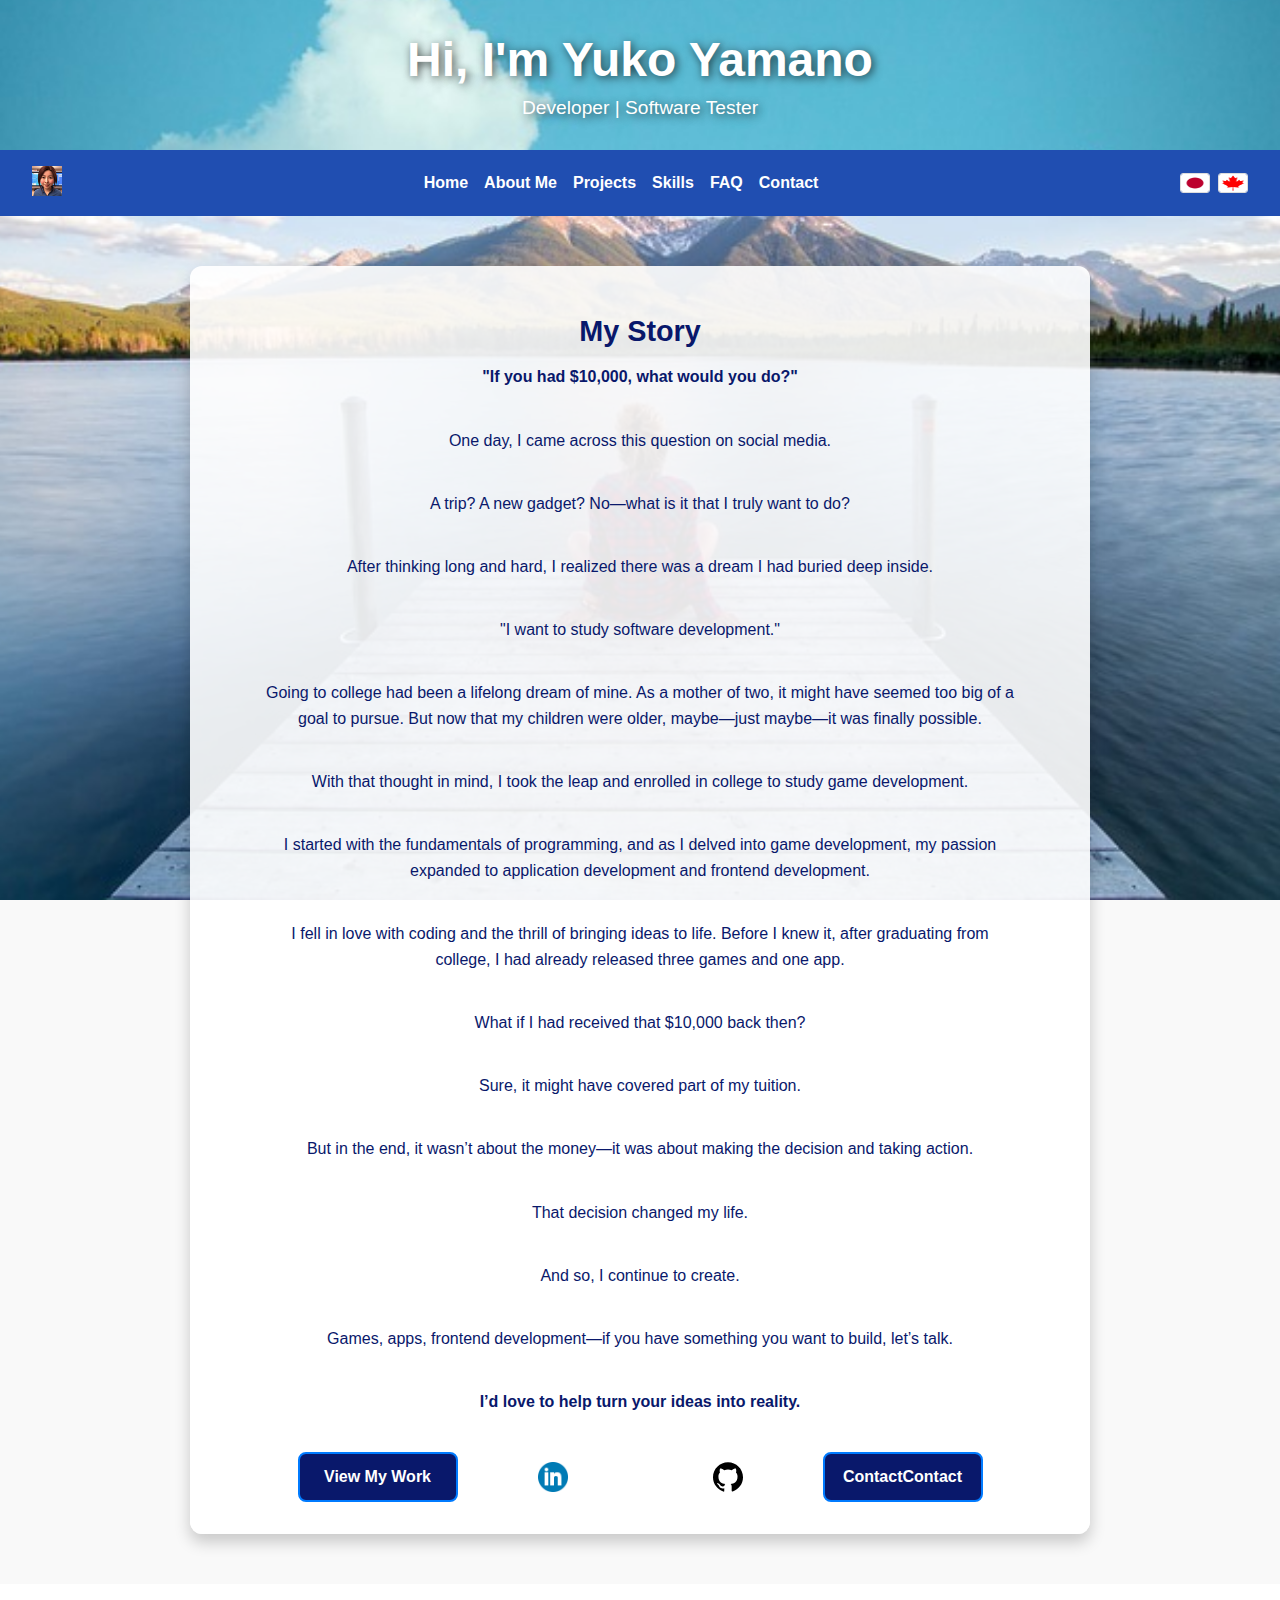
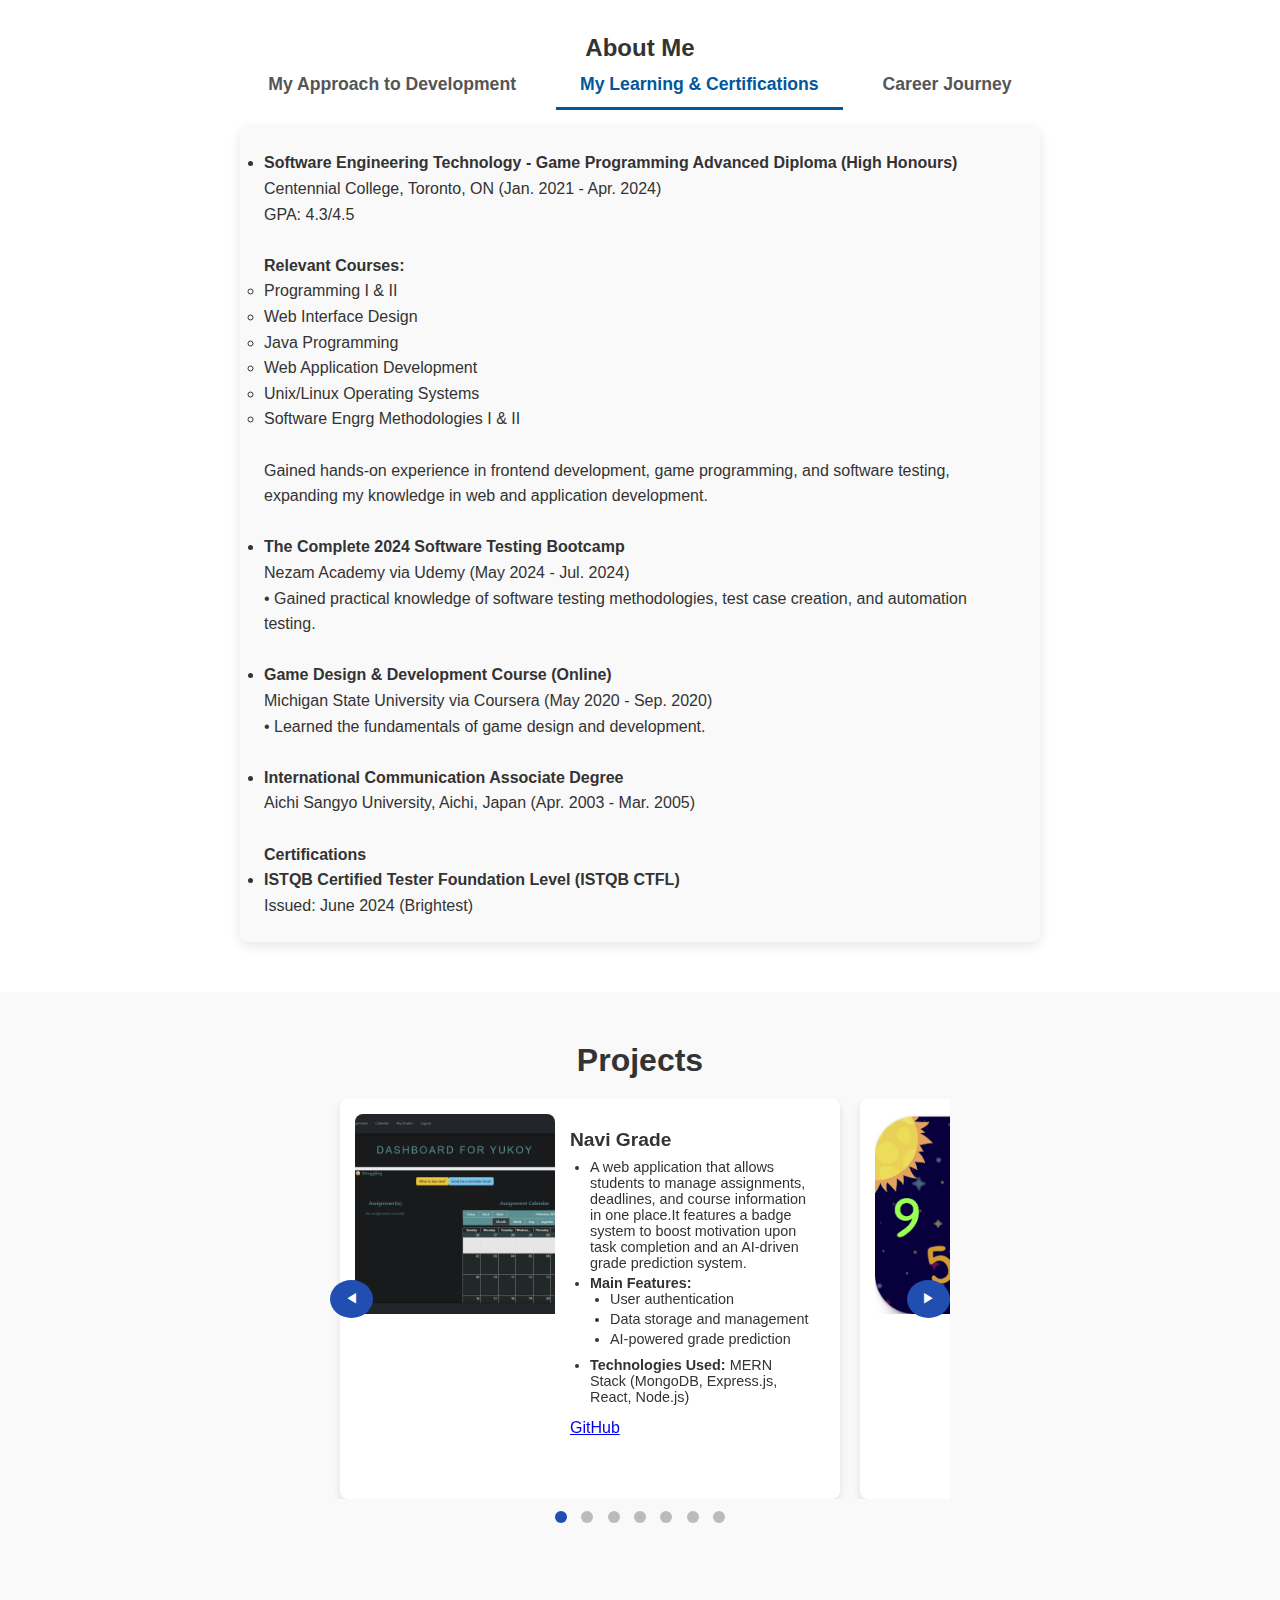
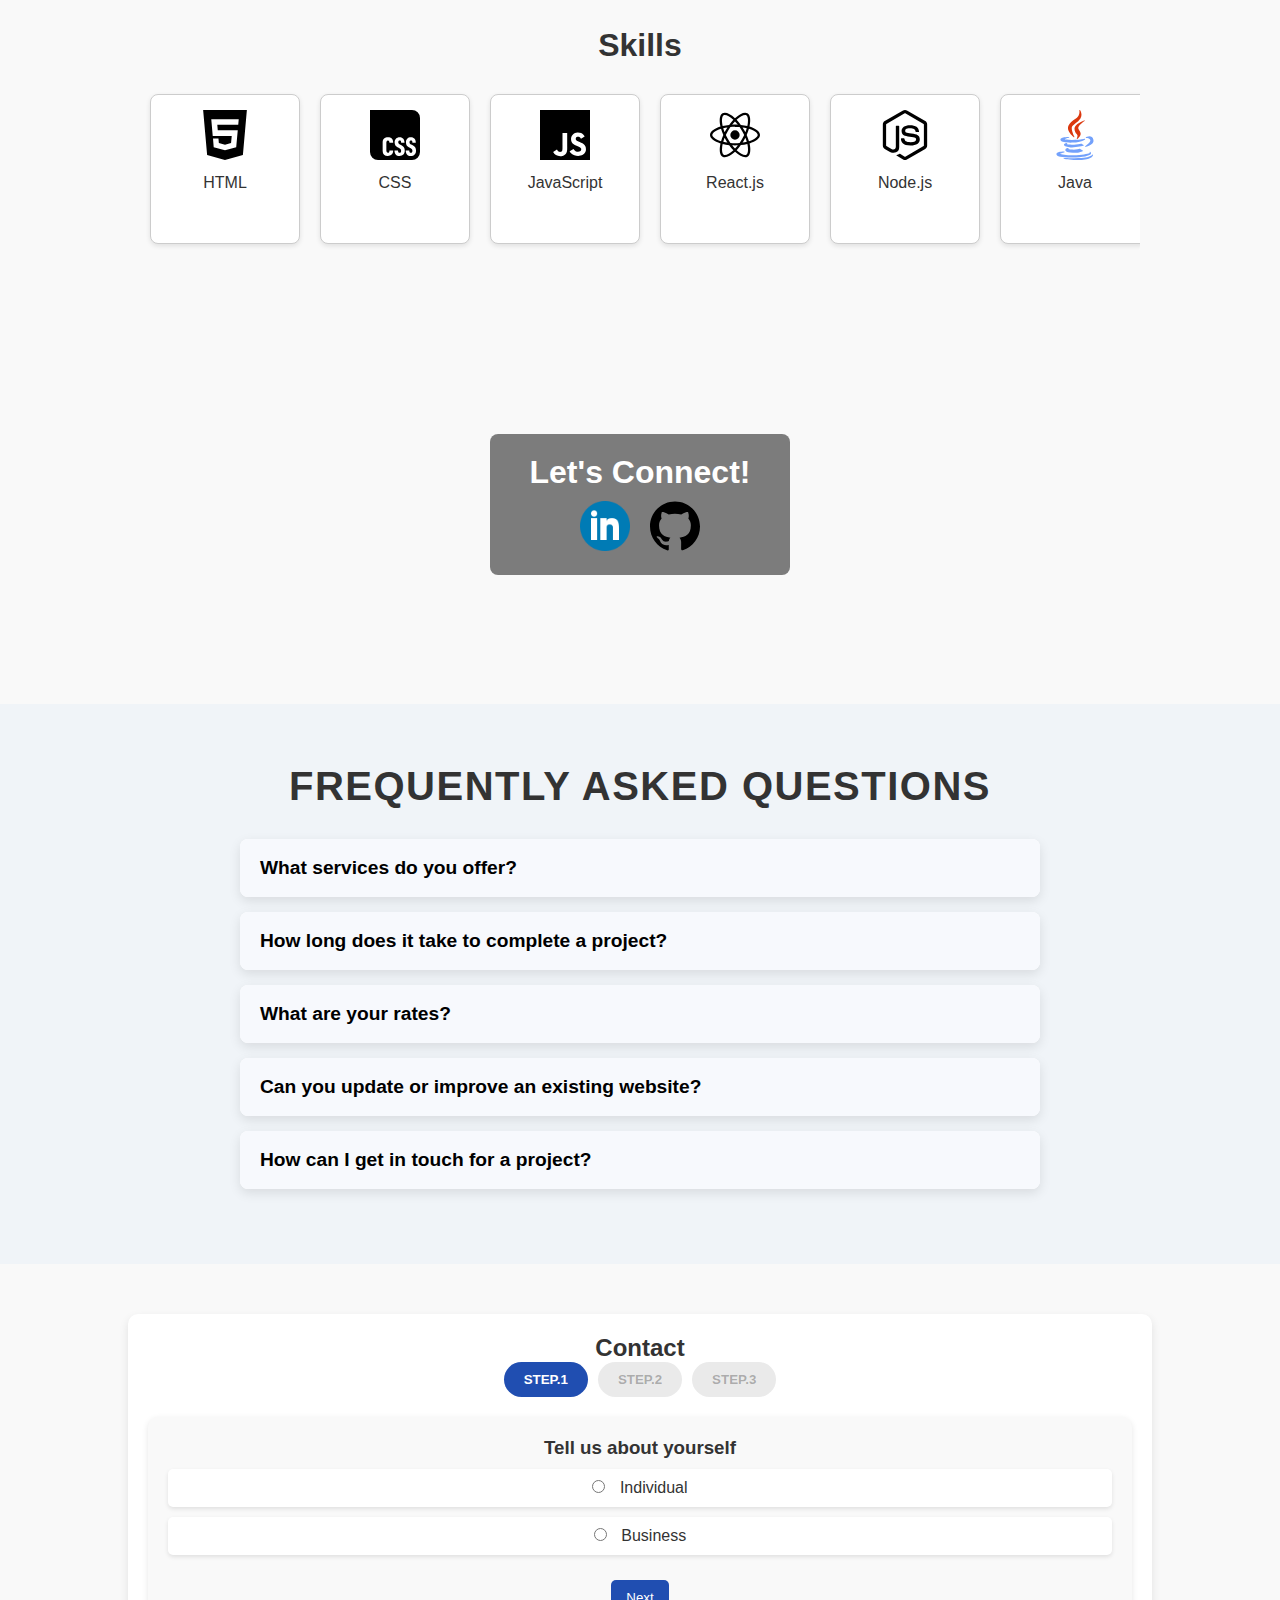
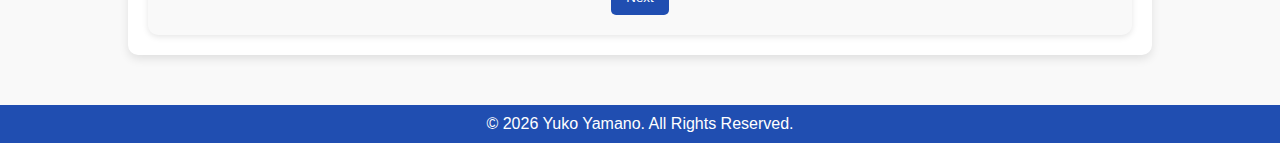
==== commit 5c749a75: "Skills section updated" ====
--- a/index.html
+++ b/index.html
@@ -55,7 +55,8 @@
                             <img src="img/LinkedInlogo.png" alt="LinkedIn" width="100" height="30">
                         </a>
                         <a href="https://github.com/YukoYamano" target="_blank" class="github-btn">
-                            <img src="img/gitlogo.png" alt="GitHub" width="100" height="30">
+                            <!-- <img src="img/gitlogo.png" alt="GitHub" width="100" height="30"> -->
+                            <img src="img/github.svg" alt="GitHub" width="100" height="30">
                         </a>
                         <a href="#step-form" class="cta-btn" data-key="contact">Contact</a>
                     </div>
@@ -202,31 +203,11 @@
                         </div>
                     </div>
                 </div>
-    
-                <!-- プロジェクト7 -->
-                <!-- <div class="project-card" data-project-id="project7">
-                    <div class="project-content">
-                        <img src="img/project7.jpg" alt="Project 7" class="project-image">
-                        <div class="project-details">
-                            <h3 data-key="project7-title">那須 高原リゾート</h3>
-                            <ul>
-                                <li data-key="project7-list1">学生用タイムマネジメントシステム</li>
-                                <li data-key="project7-list2">MERNスタックで構成されたウェブアプリケーション</li>
-                                <li data-key="project7-list3">ReactとReact Bootstrapを使用して構築</li>
-                            </ul>
-                           
-                        </div>
-                    </div>
-                </div> -->
             </div>
     
              <!-- 右の矢印ボタン -->
             <button class="carousel-btn right-btn">&#9654;</button>
-
-        </div>
-
-
-       
+        </div>       
     </div>
 
     <!-- ドットインジケーター -->
@@ -289,56 +270,62 @@
     <h2 data-key="skills-title">Skills</h2>
     <div class="skills-carousel">
         <div class="skills-track">
-            <!-- スキルカード: HTML -->
-            <div class="skill-card" data-description="Markup Language for creating web pages">
-                <img src="img/html-icon.png" alt="HTML Icon" class="skill-icon">
-                <p>HTML</p>
-                <span class="tooltip">HTML5 Markup</span>
-            </div>
-
-            <!-- スキルカード: CSS -->
-            <div class="skill-card" data-description="Stylesheet language for designing web pages">
-                <img src="img/css-icon.png" alt="CSS Icon" class="skill-icon">
-                <p>CSS</p>
-                <span class="tooltip">HTML5 Markup</span>
-            </div>
-
-            <!-- スキルカード: JavaScript -->
-            <div class="skill-card" data-description="Programming language for web interactivity">
-                <img src="img/js-icon.png" alt="JavaScript Icon" class="skill-icon">
-                <p>JavaScript</p>
-                <span class="tooltip">HTML5 Markup</span>
-            </div>
-
-            <!-- スキルカード: React -->
-            <div class="skill-card" data-description="JavaScript library for building UIs">
-                <img src="img/react-icon.png" alt="React Icon" class="skill-icon">
-                <p>React.js</p>
-                <span class="tooltip">HTML5 Markup</span>
-            </div>
-
-            <!-- スキルカード: Node.js -->
-            <div class="skill-card" data-description="JavaScript runtime for backend development">
-                <img src="img/nodejs-icon.png" alt="Node.js Icon" class="skill-icon">
-                <p>Node.js</p>
-                <span class="tooltip">HTML5 Markup</span>
-            </div>
-
-            <!-- スキルカード: Git -->
-            <div class="skill-card" data-description="Version control system for source code management">
-                <img src="img/git-icon.png" alt="Git Icon" class="skill-icon">
-                <p>Git</p>
-                <span class="tooltip">HTML5 Markup</span>
-            </div>
-
-            <!-- スキルカード: Selenium -->
-            <div class="skill-card" data-description="Automation testing tool for web apps">
-                <img src="img/selenium-icon.png" alt="Selenium Icon" class="skill-icon">
-                <p>Selenium</p>
-                <span class="tooltip">HTML5 Markup</span>
-            </div>
-        </div>
-    </div>
+          <!-- スキルカード: HTML -->
+        <div class="skill-card" data-description="Markup language for structuring web content (ウェブページの構造を作るマークアップ言語)">
+            <img src="img/html5.svg" alt="HTML Icon" class="skill-icon">
+            <p>HTML</p>
+            <span class="tooltip">HTML5 Markup</span>
+        </div>
+
+        <!-- スキルカード: CSS -->
+        <div class="skill-card" data-description="Stylesheet language for designing web pages (ウェブページのデザインを作成するスタイルシート言語)">
+            <img src="img/css.svg" alt="CSS Icon" class="skill-icon">
+            <p>CSS</p>
+            <span class="tooltip">CSS Styling</span>
+        </div>
+
+        <!-- スキルカード: JavaScript -->
+        <div class="skill-card" data-description="Programming language for adding interactivity to web pages (ウェブページに動きをつけるプログラミング言語)">
+            <img src="img/javascript.svg" alt="JavaScript Icon" class="skill-icon">
+            <p>JavaScript</p>
+            <span class="tooltip">JavaScript Programming</span>
+        </div>
+
+        <!-- スキルカード: React -->
+        <div class="skill-card" data-description="JavaScript library for building user interfaces (ユーザーインターフェースを作成するJavaScriptライブラリ)">
+            <img src="img/react.svg" alt="React Icon" class="skill-icon">
+            <p>React.js</p>
+            <span class="tooltip">React.js Library</span>
+        </div>
+
+        <!-- スキルカード: Node.js -->
+        <div class="skill-card" data-description="JavaScript runtime for server-side development (サーバーサイド開発のためのJavaScript実行環境)">
+            <img src="img/nodedotjs.svg" alt="Node.js Icon" class="skill-icon">
+            <p>Node.js</p>
+            <span class="tooltip">Node.js Runtime</span>
+        </div>
+
+        <!-- スキルカード: Java -->
+        <div class="skill-card" data-description="General-purpose programming language used for backend and Android development (バックエンド開発やAndroid開発に使用される汎用プログラミング言語)">
+            <img src="img/java-svgrepo-com.svg" alt="Java Icon" class="skill-icon">
+            <p>Java</p>
+            <span class="tooltip">Java Programming</span>
+        </div>
+
+        <!-- スキルカード: C# -->
+        <div class="skill-card" data-description="Object-oriented programming language widely used for game and web application development (ゲーム開発やWebアプリケーション開発に広く使用されるオブジェクト指向プログラミング言語)">
+            <img src="img/c-logo-icon-28402.png" alt="Csharp Icon" class="skill-icon">
+            <p>C#</p>
+            <span class="tooltip">C# Programming</span>
+        </div>
+
+        <!-- スキルカード: Selenium -->
+        <div class="skill-card" data-description="Automation testing tool for web applications (Webアプリケーションのテストを自動化するツール)">
+            <img src="img/selenium.svg" alt="Selenium Icon" class="skill-icon">
+            <p>Selenium</p>
+            <span class="tooltip">Selenium Testing</span>
+        </div>
+
 
     <!-- ツールチップ表示用 -->
     <div class="tooltip" id="tooltip"></div>
@@ -355,7 +342,7 @@
                     <img src="img/LinkedInlogo.png" alt="LinkedIn" width="40" height="40">
                 </a>
                 <a href="https://github.com/YukoYamano" target="_blank" class="github-btn">
-                    <img src="img/gitlogo.png" alt="GitHub" width="40" height="40">
+                    <img src="img/github.svg" alt="GitHub" width="40" height="40">
                 </a>
             </div>
         </div>
--- a/styles.css
+++ b/styles.css
@@ -456,6 +456,7 @@
 .carousel-btn {
     background-color: var(--primary-color);
     position: absolute;
+    
     top: 50%;
     transform: translateY(-50%);
     background-color: var(--primary-color);
@@ -1087,8 +1088,12 @@
     }
 
     .project-card {
-        flex: 1 80%; /* モバイルでは1列に */
-        max-width: 80%; /* 画面幅いっぱいに広げる */
+        /* flex: 1 80%; /* モバイルでは1列に */
+        /* max-width: 80%;  */
+
+        /* カードの最小幅を縮める */
+        min-width: 300px; /* あるいは 80vw などでもOK */
+        margin: 0 5px;    /* 余白を少しだけにする */
     }
 
     /* .project-card img {
@@ -1098,9 +1103,18 @@
     } */
 
     .project-image {
-        max-height: 100%; /* カード内に収まるように調整 */
+        /* max-height: 100%; 
         max-width: 100%;
-        object-fit: contain; /* 画像の比率を維持して収める */
+        object-fit: contain;  */
+
+        width: 100%;
+        height: auto; 
+        object-fit: cover; 
+    }
+
+    .carousel-btn {
+        background-color: var(--primary-color);
+       opacity: 0.5;
     }
 
     .project-details {
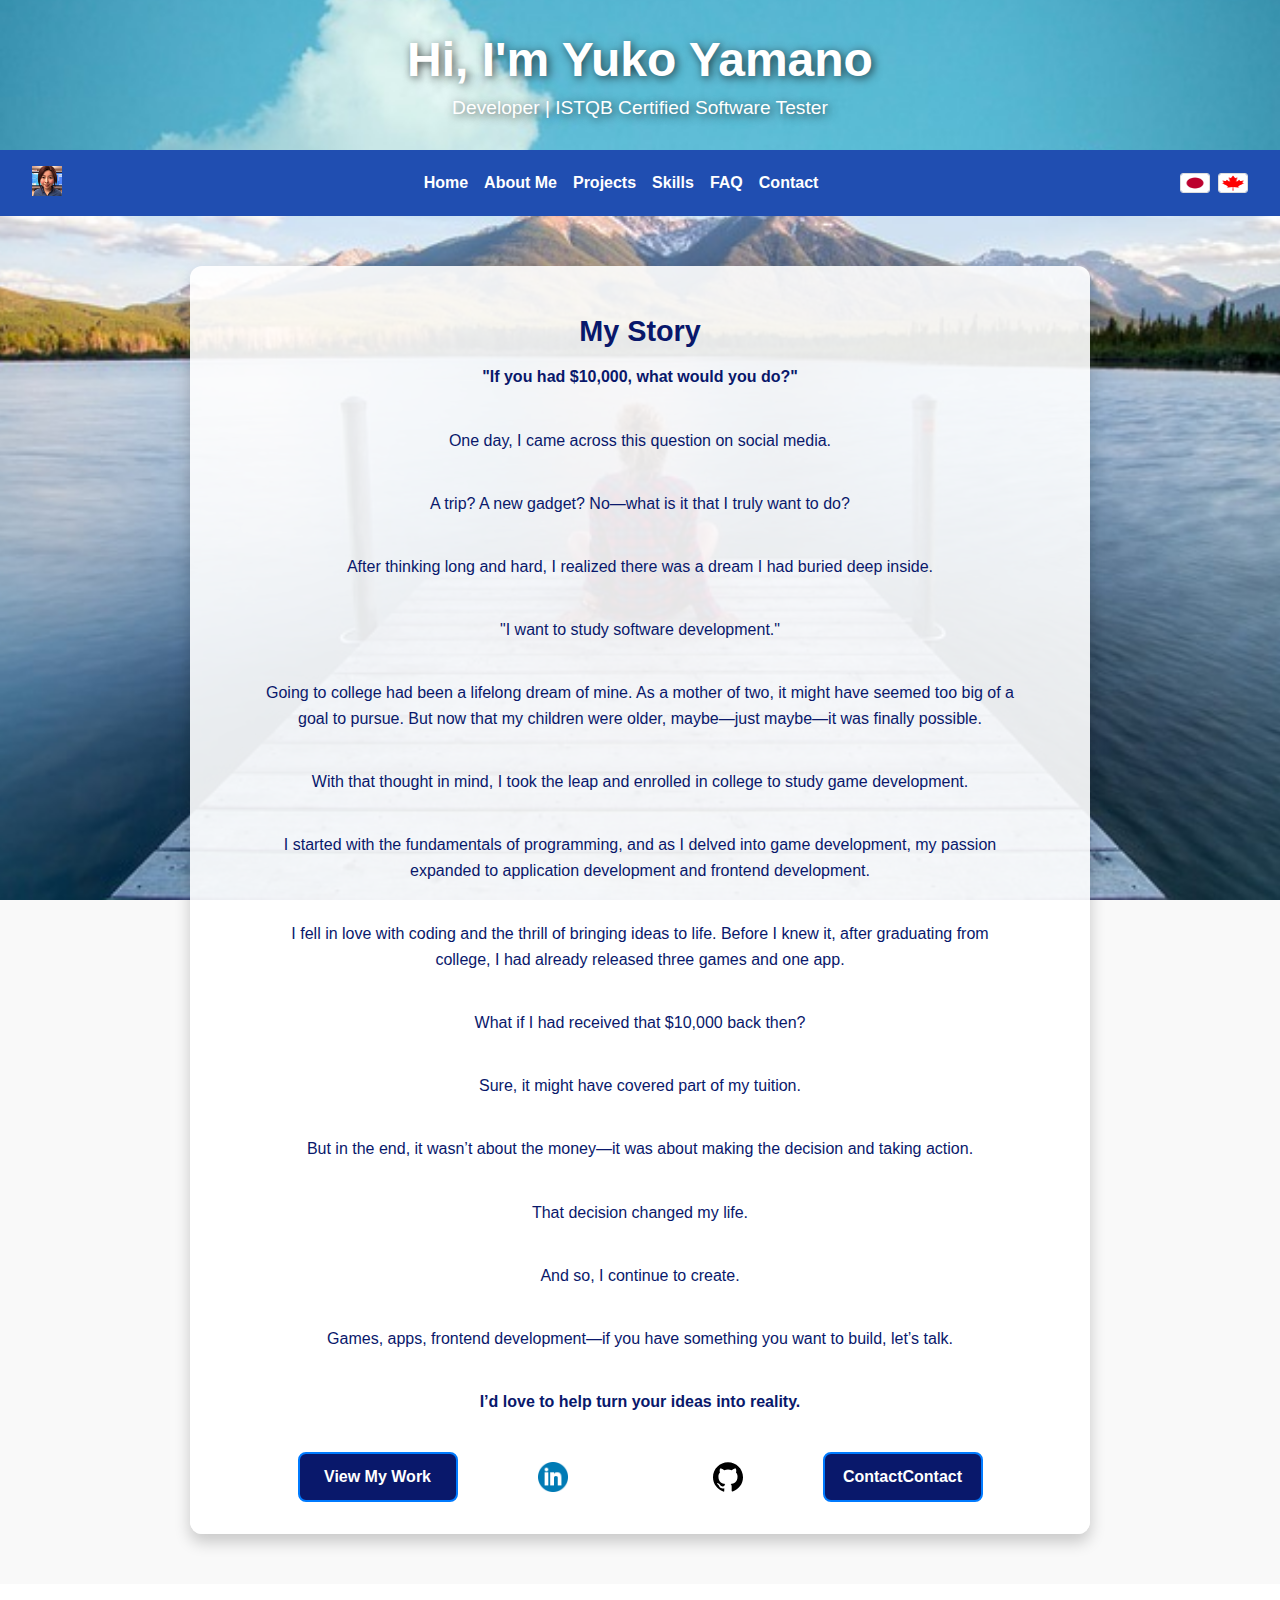
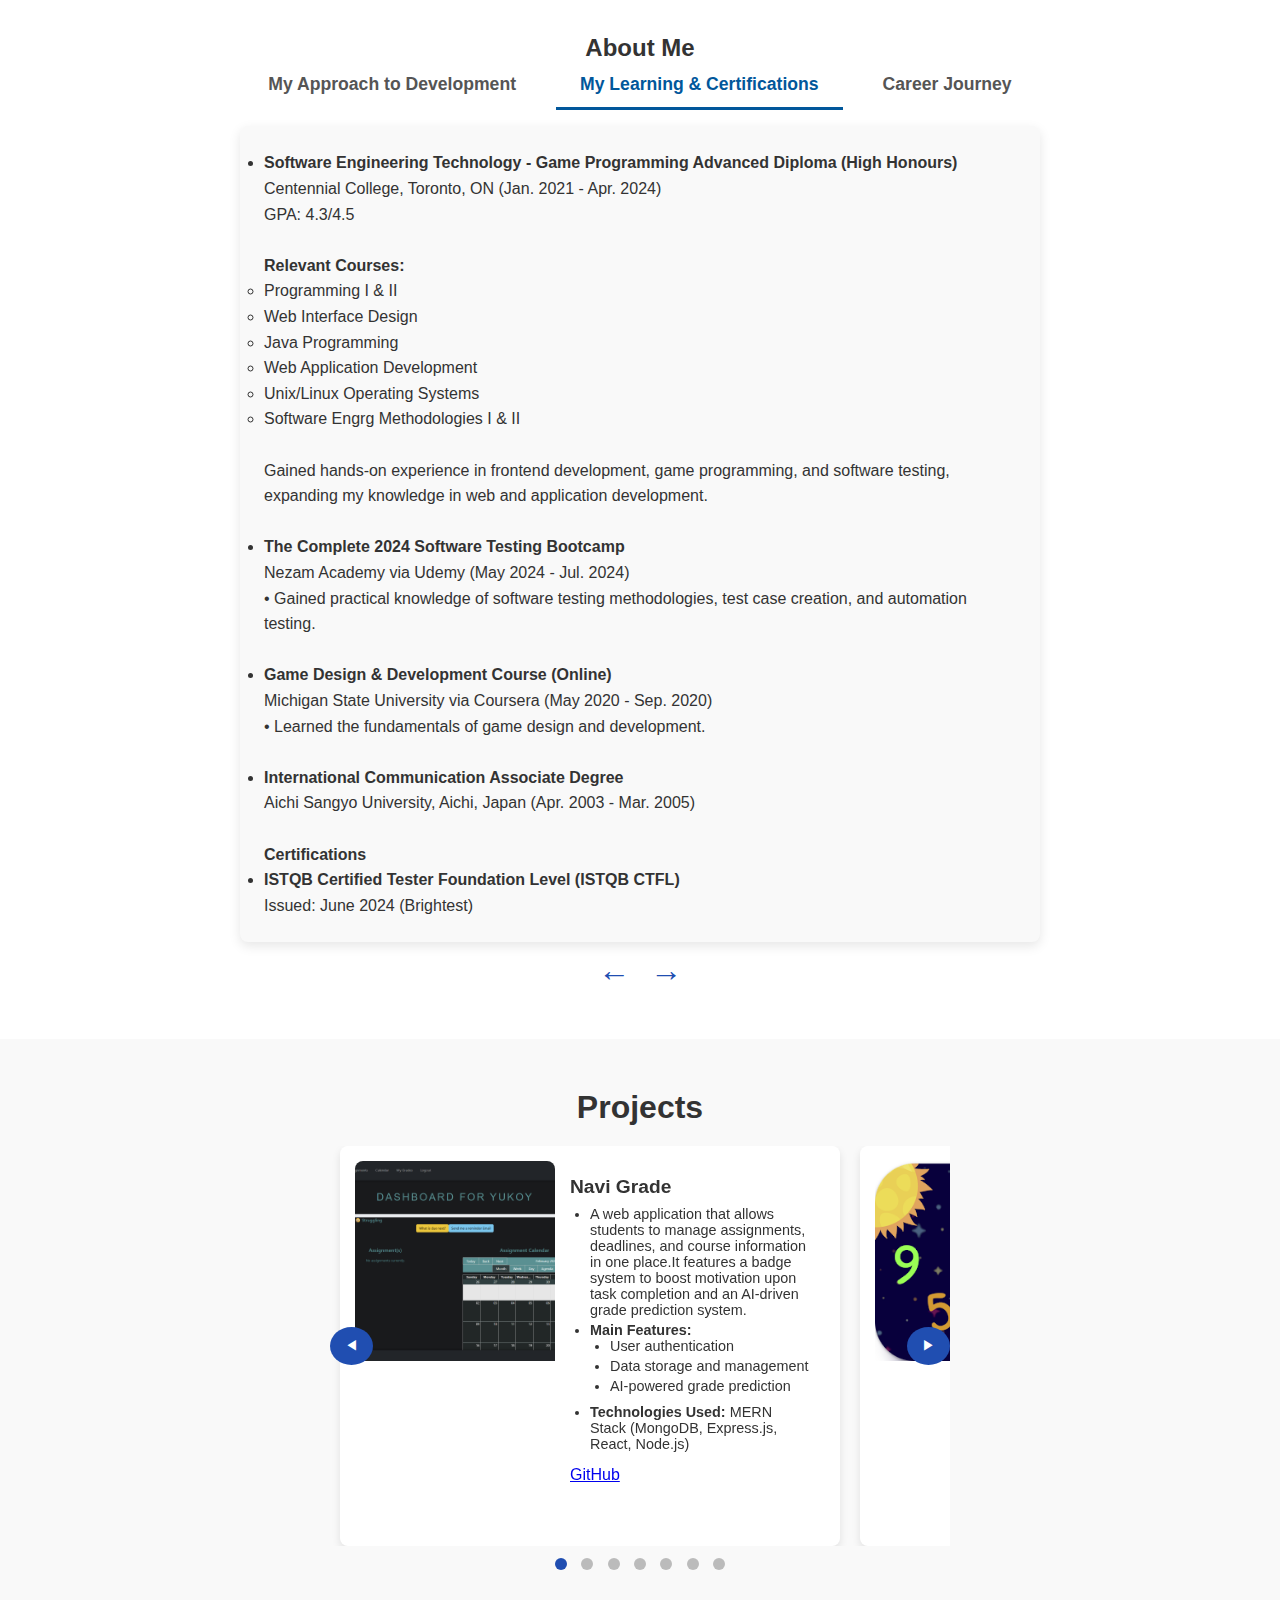
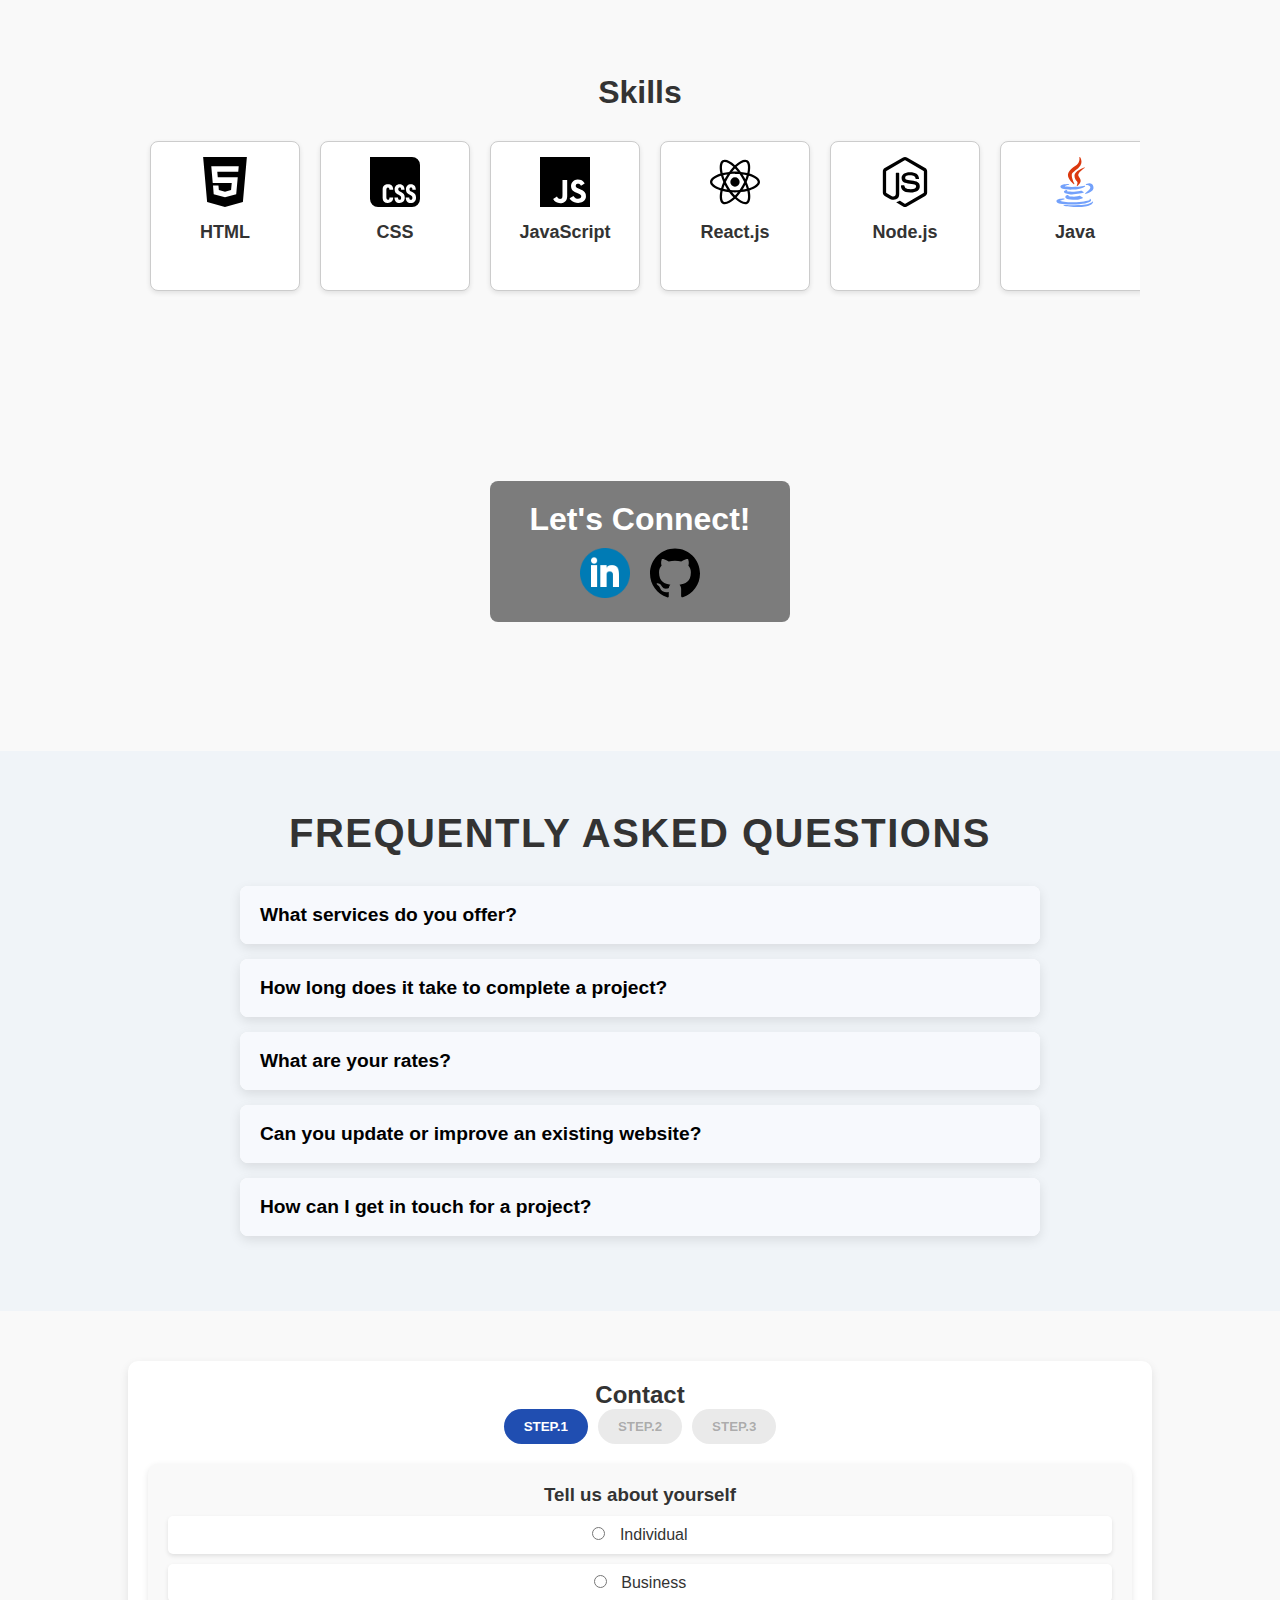
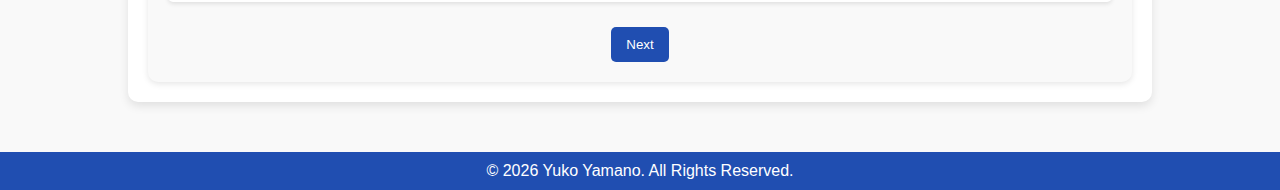
==== commit 902d1271: "UX improved" ====
--- a/index.html
+++ b/index.html
@@ -78,20 +78,31 @@
             </div>
 
             <!-- タブコンテンツ -->
-            <div class="tab-content " id="about1" data-key="about-1-content">
-              
-                <p>This is the summary section. Introduce yourself here.</p>
-            </div>
-
-            <div class="tab-content active" id="about2" data-key="about-2-content">
+            <div class="tab-content-wrapper">
+                <div class="tab-content " id="about1" data-key="about-1-content">
                 
-                <p>Details about your education will appear here.</p>
-            </div>
-
-            <div class="tab-content" id="about3" data-key="about-3-content">
-                
-                <p>List your certificates and achievements here.</p>
-            </div>
+                    <p>This is the summary section. Introduce yourself here.</p>
+                </div>
+
+                <div class="tab-content active" id="about2" data-key="about-2-content">
+                    
+                    <p>Details about your education will appear here.</p>
+
+                 
+                </div>
+
+                <div class="tab-content" id="about3" data-key="about-3-content">
+                    
+                    <p>List your certificates and achievements here.</p>
+                </div>
+
+                <div class="tab-arrows">
+                    <button class="left-arrow">←</button>
+                    <button class="right-arrow">→</button>
+                </div>
+
+            </div>
+          
         </section>
 
             <!-- Projectsセクション -->
@@ -268,70 +279,132 @@
 
 <section id="skills">
     <h2 data-key="skills-title">Skills</h2>
-    <div class="skills-carousel">
-        <div class="skills-track">
-          <!-- スキルカード: HTML -->
-        <div class="skill-card" data-description="Markup language for structuring web content (ウェブページの構造を作るマークアップ言語)">
-            <img src="img/html5.svg" alt="HTML Icon" class="skill-icon">
-            <p>HTML</p>
-            <span class="tooltip">HTML5 Markup</span>
-        </div>
-
-        <!-- スキルカード: CSS -->
-        <div class="skill-card" data-description="Stylesheet language for designing web pages (ウェブページのデザインを作成するスタイルシート言語)">
-            <img src="img/css.svg" alt="CSS Icon" class="skill-icon">
-            <p>CSS</p>
-            <span class="tooltip">CSS Styling</span>
-        </div>
-
-        <!-- スキルカード: JavaScript -->
-        <div class="skill-card" data-description="Programming language for adding interactivity to web pages (ウェブページに動きをつけるプログラミング言語)">
-            <img src="img/javascript.svg" alt="JavaScript Icon" class="skill-icon">
-            <p>JavaScript</p>
-            <span class="tooltip">JavaScript Programming</span>
-        </div>
-
-        <!-- スキルカード: React -->
-        <div class="skill-card" data-description="JavaScript library for building user interfaces (ユーザーインターフェースを作成するJavaScriptライブラリ)">
-            <img src="img/react.svg" alt="React Icon" class="skill-icon">
-            <p>React.js</p>
-            <span class="tooltip">React.js Library</span>
-        </div>
-
-        <!-- スキルカード: Node.js -->
-        <div class="skill-card" data-description="JavaScript runtime for server-side development (サーバーサイド開発のためのJavaScript実行環境)">
-            <img src="img/nodedotjs.svg" alt="Node.js Icon" class="skill-icon">
-            <p>Node.js</p>
-            <span class="tooltip">Node.js Runtime</span>
-        </div>
-
-        <!-- スキルカード: Java -->
-        <div class="skill-card" data-description="General-purpose programming language used for backend and Android development (バックエンド開発やAndroid開発に使用される汎用プログラミング言語)">
-            <img src="img/java-svgrepo-com.svg" alt="Java Icon" class="skill-icon">
-            <p>Java</p>
-            <span class="tooltip">Java Programming</span>
-        </div>
-
-        <!-- スキルカード: C# -->
-        <div class="skill-card" data-description="Object-oriented programming language widely used for game and web application development (ゲーム開発やWebアプリケーション開発に広く使用されるオブジェクト指向プログラミング言語)">
-            <img src="img/c-logo-icon-28402.png" alt="Csharp Icon" class="skill-icon">
-            <p>C#</p>
-            <span class="tooltip">C# Programming</span>
-        </div>
-
-        <!-- スキルカード: Selenium -->
-        <div class="skill-card" data-description="Automation testing tool for web applications (Webアプリケーションのテストを自動化するツール)">
-            <img src="img/selenium.svg" alt="Selenium Icon" class="skill-icon">
-            <p>Selenium</p>
-            <span class="tooltip">Selenium Testing</span>
-        </div>
+    <!-- <div class="skills-carousel"> -->
+        <!-- <div class="skills-track"> -->
+
+            <div class="marquee">
+                <ul class="marquee-content">
+                    <li>
+                            <div class="skill-card" >
+                                <img src="img/html5.svg" alt="HTML Icon" class="skill-icon">
+                                <p>HTML</p>
+                            </div>
+                    </li>
+                    <li>
+                        <div class="skill-card" >
+                            <img src="img/css.svg" alt="CSS Icon" class="skill-icon">
+                            <p>CSS</p>
+                        </div>
+                    </li>
+                    <li>
+                        <div class="skill-card" >
+                            <img src="img/javascript.svg" alt="JavaScript Icon" class="skill-icon">
+                            <p>JavaScript</p>
+                           
+                        </div>
+                    </li>
+                    <li>
+                        <div class="skill-card" >
+                            <img src="img/react.svg" alt="React Icon" class="skill-icon">
+                            <p>React.js</p>
+                           
+                        </div>
+                    </li>
+                    <li>
+                        <div class="skill-card" >
+                            <img src="img/nodedotjs.svg" alt="Node.js Icon" class="skill-icon">
+                            <p>Node.js</p>
+                           
+                        </div>
+                    </li>
+                    <li>
+                        <div class="skill-card" >
+                            <img src="img/java-svgrepo-com.svg" alt="Java Icon" class="skill-icon">
+                            <p>Java</p>
+                         
+                        </div>
+                    </li>
+                    <li>
+                        <div class="skill-card">
+                            <img src="img/c-logo-icon-28402.png" alt="Csharp Icon" class="skill-icon">
+                            <p>C#</p>
+                           
+                        </div>
+                    </li>
+                    <li>
+                        <div class="skill-card">
+                            <img src="img/ISTQBlogo.jpg" alt="ISTQB Icon" class="skill-icon">
+                            <p>ISTQB Certified</p>
+                        </div>
+                    </li>
+                    <!--For Clone-->
+                    <li>
+                        <div class="skill-card" >
+                            <img src="img/html5.svg" alt="HTML Icon" class="skill-icon">
+                            <p>HTML</p>
+                        </div>
+                    </li>
+                    <li>
+                        <div class="skill-card" >
+                            <img src="img/css.svg" alt="CSS Icon" class="skill-icon">
+                            <p>CSS</p>
+                        </div>
+                    </li>
+                    <li>
+                        <div class="skill-card" >
+                            <img src="img/javascript.svg" alt="JavaScript Icon" class="skill-icon">
+                            <p>JavaScript</p>
+                           
+                        </div>
+                    </li>
+                    <li>
+                        <div class="skill-card" >
+                            <img src="img/react.svg" alt="React Icon" class="skill-icon">
+                            <p>React.js</p>
+                           
+                        </div>
+                    </li>
+                    <li>
+                        <div class="skill-card" >
+                            <img src="img/nodedotjs.svg" alt="Node.js Icon" class="skill-icon">
+                            <p>Node.js</p>
+                           
+                        </div>
+                    </li>
+                    <li>
+                        <div class="skill-card" >
+                            <img src="img/java-svgrepo-com.svg" alt="Java Icon" class="skill-icon">
+                            <p>Java</p>
+                         
+                        </div>
+                    </li>
+
+                    <li>
+                        <div class="skill-card">
+                            <img src="img/c-logo-icon-28402.png" alt="Csharp Icon" class="skill-icon">
+                            <p>C#</p>
+                           
+                        </div>
+                    </li>
+                    <li>
+                        <div class="skill-card">
+                            <img src="img/ISTQBlogo.jpg" alt="ISTQB Icon" class="skill-icon">
+                            <p>ISTQB Certified</p>
+                        </div>
+                    </li>
+                    
+
+                </ul>
+            </div>
+
+    
+
+
+</section>
 
 
     <!-- ツールチップ表示用 -->
-    <div class="tooltip" id="tooltip"></div>
-</section>
-
-
+    <!-- <div class="tooltip" id="tooltip"></div> -->
  
     <!-- parallax -->
     <section class="parallax-section">
@@ -474,6 +547,12 @@
     
 </section>
 
+
+    <!-- ページトップへ戻るボタン -->
+    <button id="scrollTopBtn" class="scroll-top">
+        ▲
+      </button>
+
     
     <!-- フッター -->
     <footer>
--- a/styles.css
+++ b/styles.css
@@ -307,6 +307,8 @@
     border-bottom: 3px solid var(--secondary-color);
 }
 
+
+
 /* タブコンテンツ */
 .tab-content {
     display: none;
@@ -330,6 +332,28 @@
     transform: translateY(0);
 }
 
+
+.tab-arrows {
+    display: flex;
+    justify-content: center;
+    margin-top: 10px;
+  }
+  
+  .tab-arrows button {
+    background: none;
+    border: none;
+    font-size: 2rem;
+    cursor: pointer;
+    margin: 0 10px;
+    color: var(--primary-color); /* カラー変数などで調整 */
+    transition: color 0.3s;
+  }
+  
+  .tab-arrows button:hover {
+    color: var(--secondary-color);
+  }
+
+
 /* セクションの交互背景色 */
 #about, #skills {
     background-color: var(--white);
@@ -456,7 +480,6 @@
 .carousel-btn {
     background-color: var(--primary-color);
     position: absolute;
-    
     top: 50%;
     transform: translateY(-50%);
     background-color: var(--primary-color);
@@ -602,30 +625,14 @@
     text-align: center;
     padding: 50px 0;
     background-color: var(--background-color); 
-    max-width: 1000px; /* 最大幅 */
-    margin: 0 auto;    /* 中央寄せ */
+   
+    max-width: 1000px; 
+    margin: 0 auto;   
 }
 
 #skills h2 {
     font-size: 2rem;
     margin-bottom: 20px;
-}
-
-/* ===== カルーセルのコンテナ ===== */
-.skills-carousel {
-    overflow: hidden; /* 通常時は隠す */
-    white-space: nowrap;
-    position: relative;
-    width: 100%;
-    margin: 0 auto;    
-    border-radius: 8px; 
-    /* border: 1px solid #ff0303;  */
-}
-
-/* ===== スキルのトラック ===== */
-.skills-track {
-    display: flex;
-    animation: scrollSkills 20s linear infinite;
 }
 
 /* ===== スキルカードのデザイン ===== */
@@ -660,14 +667,14 @@
 
 
 /* ツールチップ */
-.skill-card .tooltip {
-    visibility: hidden;
+/* .skill-card .tooltip {
+    visibility: hidden; 
     position: absolute;
     bottom: 110%;
     left: 50%;
     transform: translateX(-50%);
     background-color: #333;
-    color: #fff;
+    color: #fff; 
     padding: 5px 8px;
     border-radius: 4px;
     font-size: 12px;
@@ -675,21 +682,47 @@
 
     opacity: 0;
     transition: opacity 0.3s;
-}
-
-.skill-card:hover .tooltip {
-    visibility: visible;
-    opacity: 1;
-}
+} */
+
+
+.marquee {
+    /* overflow: hidden;
+    width: 80%;
+    background-color: #f8f8f8; 
+    padding: 10px 0;
+    position: relative; */
+    display: flex;
+    justify-content: flex-start;
+    align-items: center;
+    overflow: hidden;
+}
+
+.marquee-content {
+    display: flex;
+    list-style: none;
+    padding: 0;
+    margin: 0;
+    animation: marquee-scroll 20s linear infinite;
+}
+
+.marquee-content li {
+    flex-shrink: 0;
+    font-size: 18px;
+    font-weight: bold;
+    
+}
+
+
 
 /* アニメーション */
-@keyframes scrollSkills {
-    0% {
-        transform: translateX(0);
-    }
-    100% {
-        transform: translateX(-50%);
-    }
+@keyframes marquee-scroll {
+    from {
+        transform: translateX(0%); /*文字列の初期位置（画面の左側に表示）*/
+    }
+    to {
+        transform: translateX(-50%); /*文字列が画面の半分まで移動する*/
+    }
+
 }
 
 
@@ -982,7 +1015,30 @@
     display: none;
 }
 
-
+/*ページトップに戻る*/
+.scroll-top {
+    position: fixed;
+    bottom: 20px; 
+    right: 20px; 
+    width: 50px;
+    height: 50px;
+    background-color:var(--cta-color); 
+    color:white;
+    font-size: 28px;
+    font-weight: bold;
+    border: none;
+    border-radius: 5px; 
+    cursor: pointer;
+    display: none;
+    align-items: center;
+    justify-content: center;
+  }
+  
+  /* ボタンホバー時のスタイル */
+  .scroll-top:hover {
+    background-color:var(--cta-hover);
+  }
+  
 
 /* フッター */
 footer {
@@ -1133,7 +1189,7 @@
     }
 
 
-    .skills-carousel {
+    /* .skills-carousel {
         overflow-x: auto;
         animation: none;
     }
@@ -1141,7 +1197,7 @@
     .skills-track {
         display: flex;
         animation: none;
-    }
+    } */
 
     .skill-card {
         flex: 0 0 auto;
